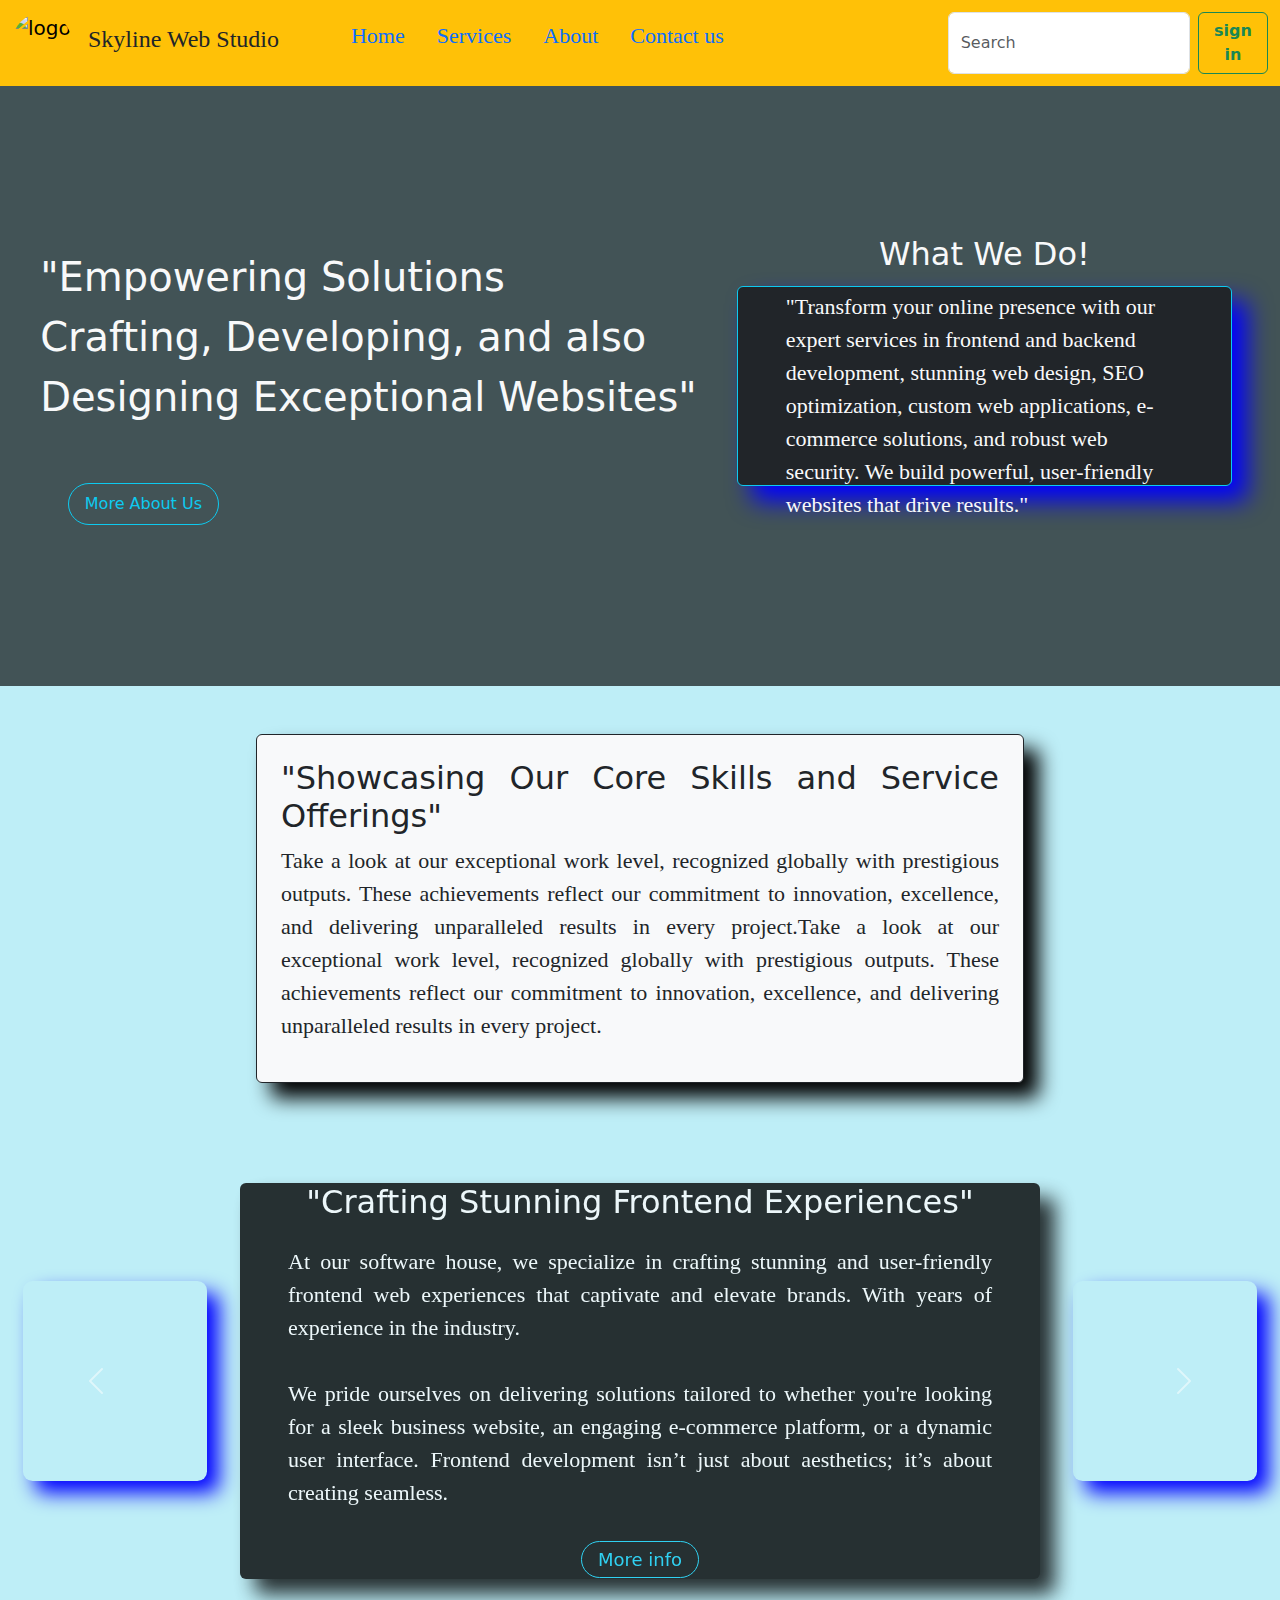
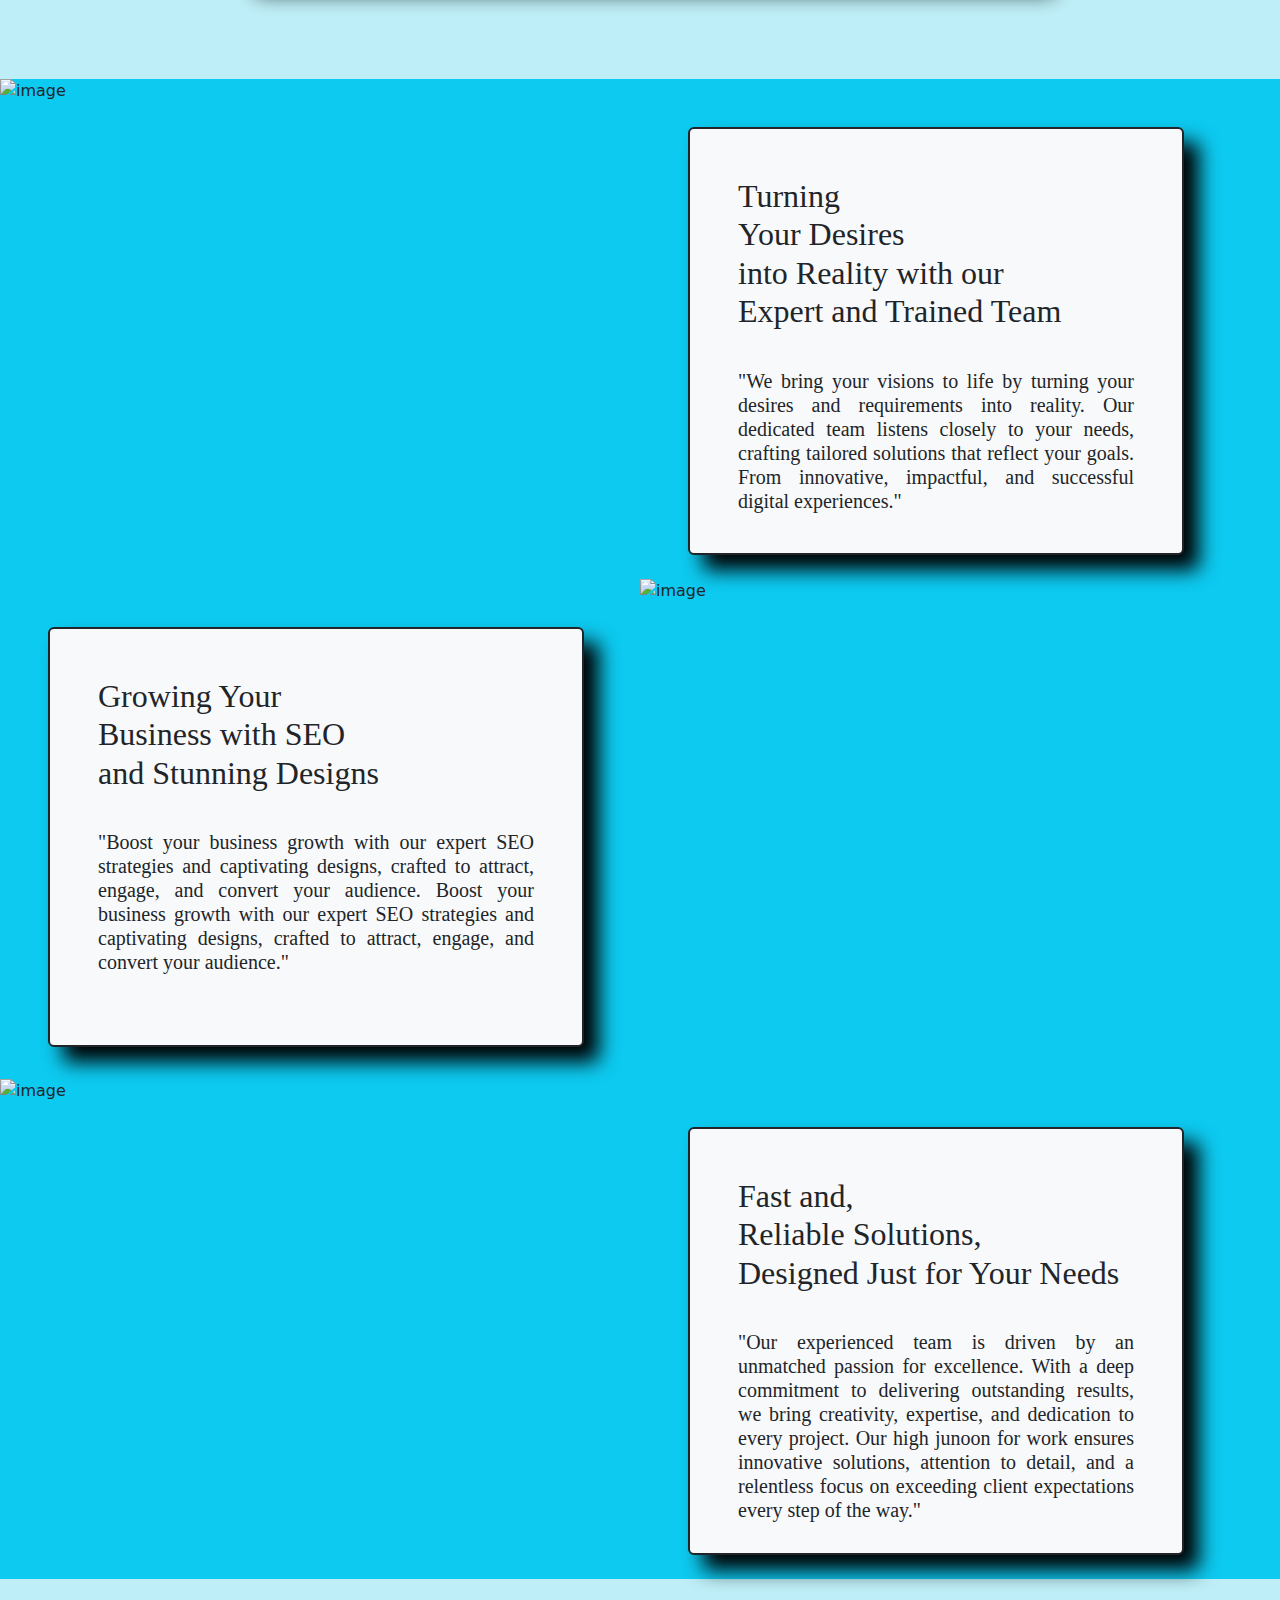
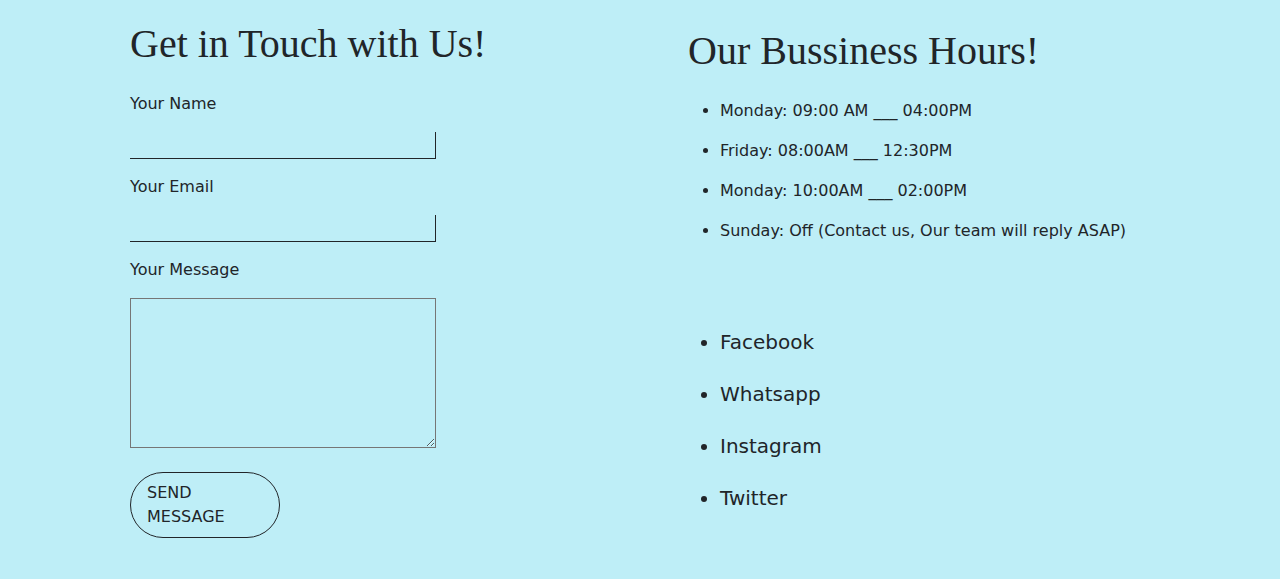
==== index.html @ 87fb45ae "homepage 2nd, third and contact section" ====
<!DOCTYPE html>
<html lang="en">
<head>
    <meta charset="UTF-8">
    <meta name="viewport" content="width=device-width, initial-scale=1.0">
    <title>Home</title>
    <script src="https://kit.fontawesome.com/bd9fd7b14d.js" crossorigin="anonymous"></script>
    <link href="https://cdn.jsdelivr.net/npm/bootstrap@5.3.3/dist/css/bootstrap.min.css" rel="stylesheet" integrity="sha384-QWTKZyjpPEjISv5WaRU9OFeRpok6YctnYmDr5pNlyT2bRjXh0JMhjY6hW+ALEwIH" crossorigin="anonymous">
    <style>
        .video-container {
            width: 100%;
            height: 600px;
            overflow: hidden;
            position: relative;
        }
        .video-container video {
            position: absolute;
            top: 50%;
            left: 50%;
            transform: translate(-50%, -50%);
            width: 100%;
            height: 100%;
            object-fit: cover;
        }
      .overlay {
        position: absolute;
        display: flex;
        flex-direction: row-reverse;
        top: 0;
        left: 0;
        width: 100%;
        height: 100%;
        background-color: rgba(0, 0, 0, 0.65);
        z-index: 1000;
  }
  .lh-8{
    line-height: 60px;
  }
  .h6 {
    font-family: 'Playfair Display', serif;
}
.fs-8{
    font-size: 40px;
}
.rounded1{
    border-radius: 60px;
}
.w-40{
    width: 40%;
}
.w-60{
    width: 60%;
}
.h-200{
    height: 200px;
}
.h-500{
    height: 500px;
}
.h-600{
    height: 600px;
}
.me-6{
    margin-right: 450px;
}
.mt-200{
    margin-top: 200px;
}
.box-shadow{
    box-shadow: 1px 1px 5px blue;
    box-shadow: 15px 15px 25px blue;
}
.hover-container:hover{
    transform: scale(1.2);
    transition: all 0.5s ease-out;
    color: rgb(56, 186, 247) !important;
}
.hover-container{
    animation: in-animation 5s ease-in-out 0s 1 normal;
}
.hover-box:hover{
    background-color: transparent !important;
    box-shadow: 15px 15px 20px blue;
}
.text-justify{
    font-size: 18px;
    text-align: justify;
}
.box-shadow1{
    box-shadow: 15px 15px 20px rgb(0, 0, 0);
}
@keyframes in-animation{
    0%{
        transform: translateY(-100px);
    }
    100%{
        transform: translateY(0px);
    }
}
.carousel-container {
  display: flex;
  justify-content: center;
  align-items: center;
  gap: 10px;
  position: relative;
}

.carousel-container img {
  transition: transform 2s ease-in-out, opacity 4s ease;
}

.small-div {
  width: 300px;
  height: 250px;
  opacity: 1;
  transform: scale(0.8);
  border-radius: 12px;
}

.large-div {
  width: 800px;
  height: 396px;
  opacity: 1;
  transform: scale(1);
  border-radius: 12px;
}
.imgs{
    background-position: center;
    background-repeat: no-repeat;
    background-size: cover;
}
.bg-overlay{
    width: 800px;
    height: 396px;
    background-color: black;
    opacity: 0.8;
}
.img1{
    background-image: url(https://th.bing.com/th/id/OIP.gwSqUsBoUqwQJ4k6udVqZgHaFE?rs=1&pid=ImgDetMain);
}
.img2{
    background-image: url(https://assets.thehansindia.com/h-upload/2021/07/31/1600x960_1092805-tech.jpg);
}
.img3{
    background-image: url(https://img.freepik.com/premium-vector/digital-transformation-concept-digitization-business-processes-modern-technology-disruption_127544-3232.jpg);
}
.img4{
    background-image: url(https://th.bing.com/th/id/OIP.RW_9fj_eehgD69MJbn4AKgHaEK?rs=1&pid=ImgDetMain);
}
.img5{
    background-image: url(https://wallpapercave.com/wp/wp9153584.png);
}
.img6{
    background-image: url(https://th.bing.com/th/id/R.b771160f9ef2c50ec2998f53005bae2e?rik=2ATxrGT01puiQw&riu=http%3a%2f%2f1.bp.blogspot.com%2f-FaeVhIRqeIc%2fVX7r6rp2ViI%2fAAAAAAAAQv4%2fE0Gc-YY3Btg%2fs1600%2fTechnology-Wallpapers-2.jpg&ehk=9ZpnTbwNG18dafyfkZyMFnAH9lUTHvCbRc57p1qAYm0%3d&risl=&pid=ImgRaw&r=0);
}

    </style>
</head>
<body>
                    <!-- Div for placement of navbar  -->
    <div id="navbar"></div>

                                    <!-- Hero Section work  -->
    <div class="container-fluid p-0">
        <div class="video-container">
            <div class="overlay">
                <div class="d-flex flex-column justify-content-center align-items-center box-shadow w-40 h-200 mt-200 bg-dark gap-2 rounded me-5 px-5 border border-1 border-info">
                    <h2 class="text-light">What We Do!</h2>
                    <p class="text-light">
                        "Transform your online presence with our expert services in frontend and backend development, stunning web design, SEO optimization, custom web applications, e-commerce solutions, and robust web security. We build powerful, user-friendly websites that drive results."</p>
                </div>
                <div class="d-flex justify-content-center align-items-center h-100 w-60 flex-column">
                    <h2 class="in-animation hover-container text-light lh-8 fs-8">"Empowering Solutions<br>Crafting, Developing, and also<br> Designing Exceptional Websites"</h2>
                    <a href="/services.html" class="hover-container text-decoration-none text-info border border-1 border-info py-2 px-3 rounded1 mt-5 me-6">More About Us</a>
                </div>
            </div>
            <video autoplay loop muted playsinline>
                <source src="https://videos.pexels.com/video-files/3129671/3129671-uhd_2560_1440_30fps.mp4" 
                type="video/mp4">
            </video>
        </div>
    </div>
  
                                                
                                                <!-- First Section Work starts from here  -->
<div class="d-flex flex-column justify-content-center align-items-center mt-5">
    <div class="w-60 h-100 border border-1 border-dark bg-light p-4 text-justify box-shadow1 rounded hover-box">
        <h2>"Showcasing Our Core Skills and Service Offerings"</h2>
        <p>Take a look at our exceptional work level, recognized globally with prestigious outputs. These achievements reflect our commitment to innovation, excellence, and delivering unparalleled results in every project.Take a look at our exceptional work level, recognized globally with prestigious outputs. These achievements reflect our commitment to innovation, excellence, and delivering unparalleled results in every project.</p>
    </div>
</div>

  <section class="my-5">
    <div id="customCarousel" class="carousel slide" data-bs-ride="carousel">
      <div class="carousel-inner">
        <div class="carousel-item active">
          <div class="carousel-container h-500">
            <div class="small-div imgs img1 box-shadow"></div>
            <div class="large-div imgs img2">
                <div class="bg-overlay d-flex flex-column justify-content-center align-items-center gap-3 text-justify p-5 rounded box-shadow1">
                    <h2 class="text-light">"Crafting Stunning Frontend Experiences"</h2>
                    <p class="text-light">At our software house, we specialize in crafting stunning and user-friendly frontend web experiences that captivate and elevate brands. With years of experience in the industry.<br><br>

                    We pride ourselves on delivering solutions tailored to whether you're looking for a sleek business website, an engaging e-commerce platform, or a dynamic user interface.
                    
                    Frontend development isn’t just about aesthetics; it’s about creating seamless.</p>
                    <a href="/contact.html" class="text-decoration-none text-info border border-1 border-info py-1 px-3 rounded1">More info</a>
                </div>
            </div>
            <div class="small-div imgs img3 box-shadow"></div>            
          </div>
        </div>

        <div class="carousel-item">
          <div class="carousel-container h-500">
            <div class="small-div imgs img2 box-shadow"></div>
            <div class="large-div imgs img3">
                <div class="bg-overlay d-flex flex-column justify-content-center align-items-center gap-3 text-justify p-5 rounded box-shadow1">
                    <h2 class="text-light">"Building Reliable Backend Solutions"</h2>
                    <p class="text-light">Our software house excels in building reliable and efficient backend solutions that power your digital platforms seamlessly. With expertise in server-side technologies, databases, and API integrations, we ensure your applications run smoothly and securely.<br><br> Our team focuses on creating robust, scalable systems tailored to meet your unique requirements.  

                        We believe a strong backend is the foundation of any successful digital solution, enabling flawless functionality and a superior user experience.</p>
                    <a href="/contact.html" class="text-decoration-none text-info border border-1 border-info py-1 px-3 rounded1">More info</a>
                </div>
            </div>
            <div class="small-div imgs img4 box-shadow"></div>            
          </div>
        </div>
        <div class="carousel-item">
          <div class="carousel-container h-500">
            <div class="small-div imgs img3 box-shadow"></div>
            <div class="large-div imgs img4">
                <div class="bg-overlay d-flex flex-column justify-content-center align-items-center gap-3 text-justify p-5 rounded box-shadow1">
                    <h2 class="text-light">"Creating Exceptional Web Designs"</h2>
                    <p class="text-light">Our team specializes in creating exceptional web designs that leave a lasting impression. We focus on blending aesthetics with functionality, ensuring every design is visually stunning and user-friendly.<br><br>From sleek layouts to responsive interfaces, our designs are tailored to meet your brand’s identity and goals. Let us transform your ideas into captivating digital experiences that engage your audience and elevate your online presence.</p>
                    <a href="/contact.html" class="text-decoration-none text-info border border-1 border-info py-1 px-3 rounded1">More info</a>
                </div>
            </div>
            <div class="small-div imgs img5 box-shadow"></div>            
          </div>
        </div>
        <div class="carousel-item">
          <div class="carousel-container h-500">
            <div class="small-div imgs img4 box-shadow"></div>
            <div class="large-div imgs img5">
                <div class="bg-overlay d-flex flex-column justify-content-center align-items-center gap-3 text-justify p-5 rounded box-shadow1">
                    <h2 class="text-light">"Empowering Your Online Storefront"</h2>
                    <p class="text-light">We specialize in crafting e-commerce solutions that drive sales and enhance customer experience. From intuitive navigation to secure payment integrations, our designs ensure your online store is both functional and visually appealing.<br><br>Our team focuses on creating responsive, scalable platforms tailored to your business needs. Whether you’re starting fresh or revamping an existing store, we’re here to help you achieve success in the competitive world of e-commerce.

                    </p>
                    <a href="/contact.html" class="text-decoration-none text-info border border-1 border-info py-1 px-3 rounded1">More info</a>
                </div>
            </div>
            <div class="small-div imgs img6 box-shadow"></div>            
          </div>
        </div>
        <div class="carousel-item">
          <div class="carousel-container h-500">
            <div class="small-div imgs img5 box-shadow"></div>
            <div class="large-div imgs img6">
                <div class="bg-overlay d-flex flex-column justify-content-center align-items-center gap-3 text-justify p-5 rounded box-shadow1">
                    <h2 class="text-light">"Building Dynamic Web Applications"</h2>
                    <p class="text-light">We excel in developing dynamic web applications that combine performance, scalability, and user-centric design. Our expert team leverages cutting-edge technologies to create custom solutions tailored to your business needs. Whether it's an interactive platform.<br><br> A management tool, or a feature-rich application, we ensure seamless functionality and a superior user experience. Partner with us to transform your ideas into powerful web applications that drive efficiency and deliver outstanding results.</p>
                    <a href="/contact.html" class="text-decoration-none text-info border border-1 border-info py-1 px-3 rounded1">More info</a>
                </div>
            </div>
            <div class="small-div imgs img1 box-shadow"></div>            
          </div>
        </div>

      </div>
      <button class="carousel-control-prev" type="button" data-bs-target="#customCarousel" data-bs-slide="prev">
        <span class="carousel-control-prev-icon" aria-hidden="true"></span>
        <span class="visually-hidden">Previous</span>
      </button>
      <button class="carousel-control-next" type="button" data-bs-target="#customCarousel" data-bs-slide="next">
        <span class="carousel-control-next-icon" aria-hidden="true"></span>
        <span class="visually-hidden">Next</span>
      </button>
    </div>
    
  </section>



                                                <!-- Second Section Work starts from here  -->


    <div class="d-flex w-100 flex-wrap h-500 bg-info">
        <div class="d-flex w-50 overflow-hidden h-100">
            <img src="https://www.wipro.com/content/dam/nexus/en/ai/ai-tile-image-wega.jpg" alt="image" style="height: 100%; width: 100%;">
        </div>
        <div class="d-flex px-5 pt-5 pb-3 ps-5 lh-8 h6 w-50 h-100">
            <h2 class="border border-2 border-dark p-5 me-5 bg-light rounded box-shadow1 hover-box">Turning<br>Your Desires<br>into Reality with our<br>Expert and Trained Team<BR><BR><p class="fs-5 text-justify">"We bring your visions to life by turning your desires and requirements into reality. Our dedicated team listens closely to your needs, crafting tailored solutions that reflect your goals. From innovative, impactful, and successful digital experiences."</p></h2>
        </div>
    </div>
    <div class="d-flex w-100 flex-column flex-wrap h-500 bg-info">
        <div class="d-flex px-5 pt-5 pb-3 ps-5 lh-8 h6 w-50 h-100">
            <h2 class="border border-2 border-dark p-5 me-2 bg-light rounded box-shadow1 hover-box">Growing Your<br> Business with SEO<br>and Stunning Designs<br><br>
            <p class="fs-5 text-justify">"Boost your business growth with our expert SEO strategies and captivating designs, crafted to attract, engage, and convert your audience. Boost your business growth with our expert SEO strategies and captivating designs, crafted to attract, engage, and convert your audience."</p></h2>
        </div>
        <div class="d-flex w-50 overflow-hidden h-100">
            <img src="https://www.wipro.com/content/dam/nexus/en/ai/ai-lady-new-image.jpg" alt="image" style="height: 100%; width: 100%;">
        </div>
    </div>
    <div class="d-flex w-100 flex-wrap h-500 bg-info">
        <div class="d-flex w-50 h-100">
            <img src="https://www.wipro.com/content/dam/nexus/en/ai/images/inspeactai-tile-3.jpg" alt="image" style="height: 100%; width: 100%;">
        </div>
        <div class="d-flex px-5 pt-5 pb-3 ps-5 lh-8 h6 w-50 h-100">
            <h2 class="border border-2 border-dark p-5 me-5 bg-light rounded box-shadow1 hover-box">Fast and,<br>Reliable Solutions,<br>Designed Just for Your Needs<br><br><p class="fs-5 text-justify">"Our experienced team is driven by an unmatched passion for excellence. With a deep commitment to delivering outstanding results, we bring creativity, expertise, and dedication to every project. Our high junoon for work ensures innovative solutions, attention to detail, and a relentless focus on exceeding client expectations every step of the way."</p></h2>
        </div>
    </div>
      

    
                                                <!-- Last section to add contact shortcut  -->

<div class="container h-600 d-flex justify-content-center align-items-center">
    <div class="d-flex w-50 h-100">
        <form action="submit" class="w-100 h-100 d-flex flex-column justify-content-center ps-5 gap-3">
            <h2 class="h6 fs-1">Get in Touch with Us!</h2>
            <label for="text">Your Name</label>
            <input type="text" class="border-bottom border-end border-0 border-dark bg-transparent w-60">
            <label for="email">Your Email</label>
            <input type="email" class="border-bottom border-end border-0 border-dark bg-transparent w-60">
            <label for="message">Your Message</label>
            <textarea rows="6" cols="20" class="bg-transparent w-60"></textarea>
            <a href="skylinewebstudio@gmail.com" class="text-decoration-none text-dark border border-1 border-dark mt-2 py-2 px-3 rounded1" style="width: 150px;">SEND MESSAGE</a>
        </form>
    </div>
    <div class="w-50 h-100 ps-5 pt-5">
        <form action="info" class="">
            <h2 class="h6 fs-1">Our Bussiness Hours!</h2>
            <ul>
                <li class="py-3">Monday: 09:00 AM ___ 04:00PM</li>
                <li class="pb-3">Friday: 08:00AM ___ 12:30PM</li>
                <li class="pb-3">Monday: 10:00AM ___ 02:00PM</li>
                <li>Sunday: Off (Contact us, Our team will reply ASAP)</li>
            </ul>
        </form>
        <ul class="pt-5">
            <li class="py-3 fs-5"><i class="fa-brands fa-facebook text-primary fs-4"></i> Facebook</li>
            <li class="pb-3 fs-5"><i class="fa-brands fa-square-whatsapp text-success fs-4"></i> Whatsapp</li>
            <li class="pb-3 fs-5"><i class="fa-brands fa-square-instagram text-danger fs-4"></i> Instagram</li>
            <li class="fs-5"><i class="fa-brands fa-twitter text-primary fs-4"></i> Twitter</li>
        </ul>
    </div>
</div>

                                    <!-- Attaching Navbar to all pages via Script  -->
    <script>
        fetch('navbar.html')
          .then(response => response.text())
          .then(data => document.getElementById('navbar').innerHTML = data)
          .catch(error => console.error('Error loading navbar:', error));
      </script>



                        <!-- Attaching Bootstrap via Script to load Bootstrap stylesto all pages  -->
<script src="https://cdn.jsdelivr.net/npm/bootstrap@5.3.3/dist/js/bootstrap.bundle.min.js" integrity="sha384-YvpcrYf0tY3lHB60NNkmXc5s9fDVZLESaAA55NDzOxhy9GkcIdslK1eN7N6jIeHz" crossorigin="anonymous"></script>



                                    <!-- Attaching footer to all pages vis Sript  -->
<div id="footer"></div>
<script>
    fetch('footer.html')
        .then(response => response.text())
        .then(data => document.getElementById('footer').innerHTML = data)
        .catch(error => console.error('Error loading footer:', error));
</script>
</body>
</html>
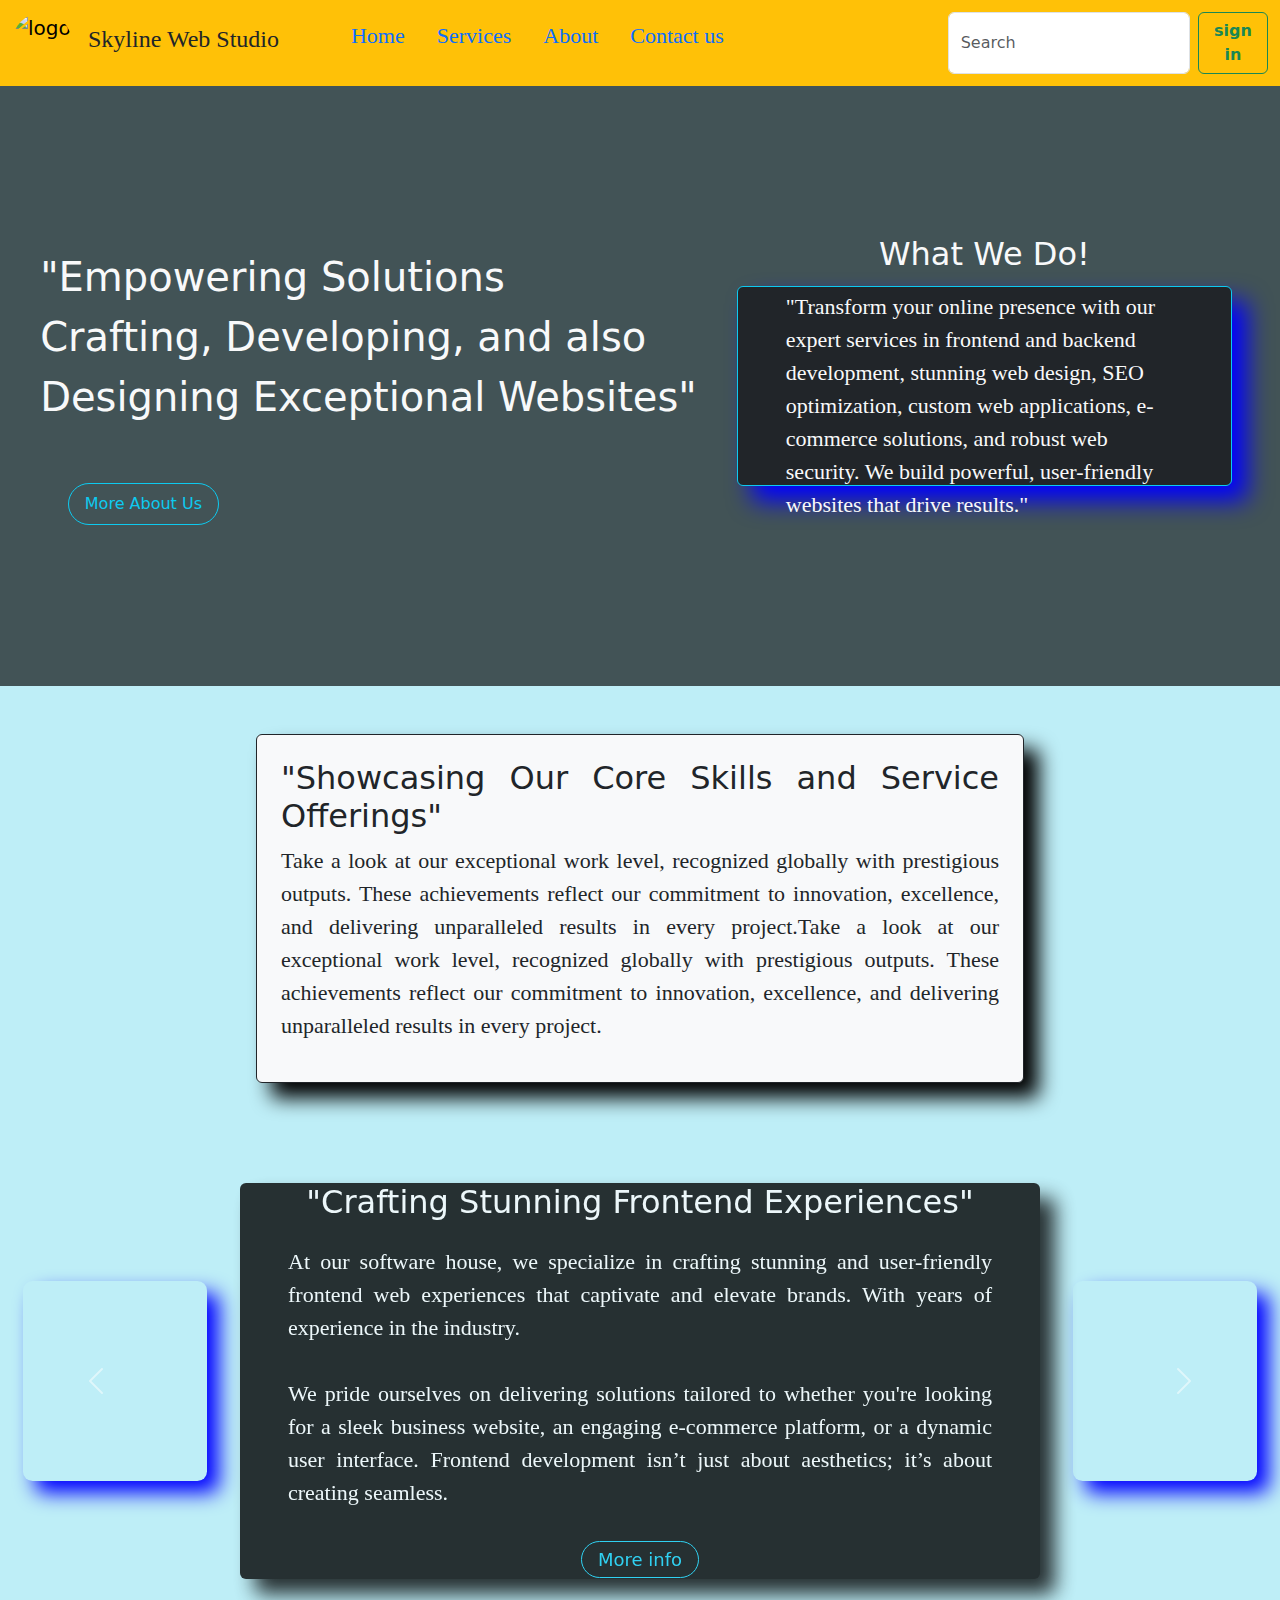
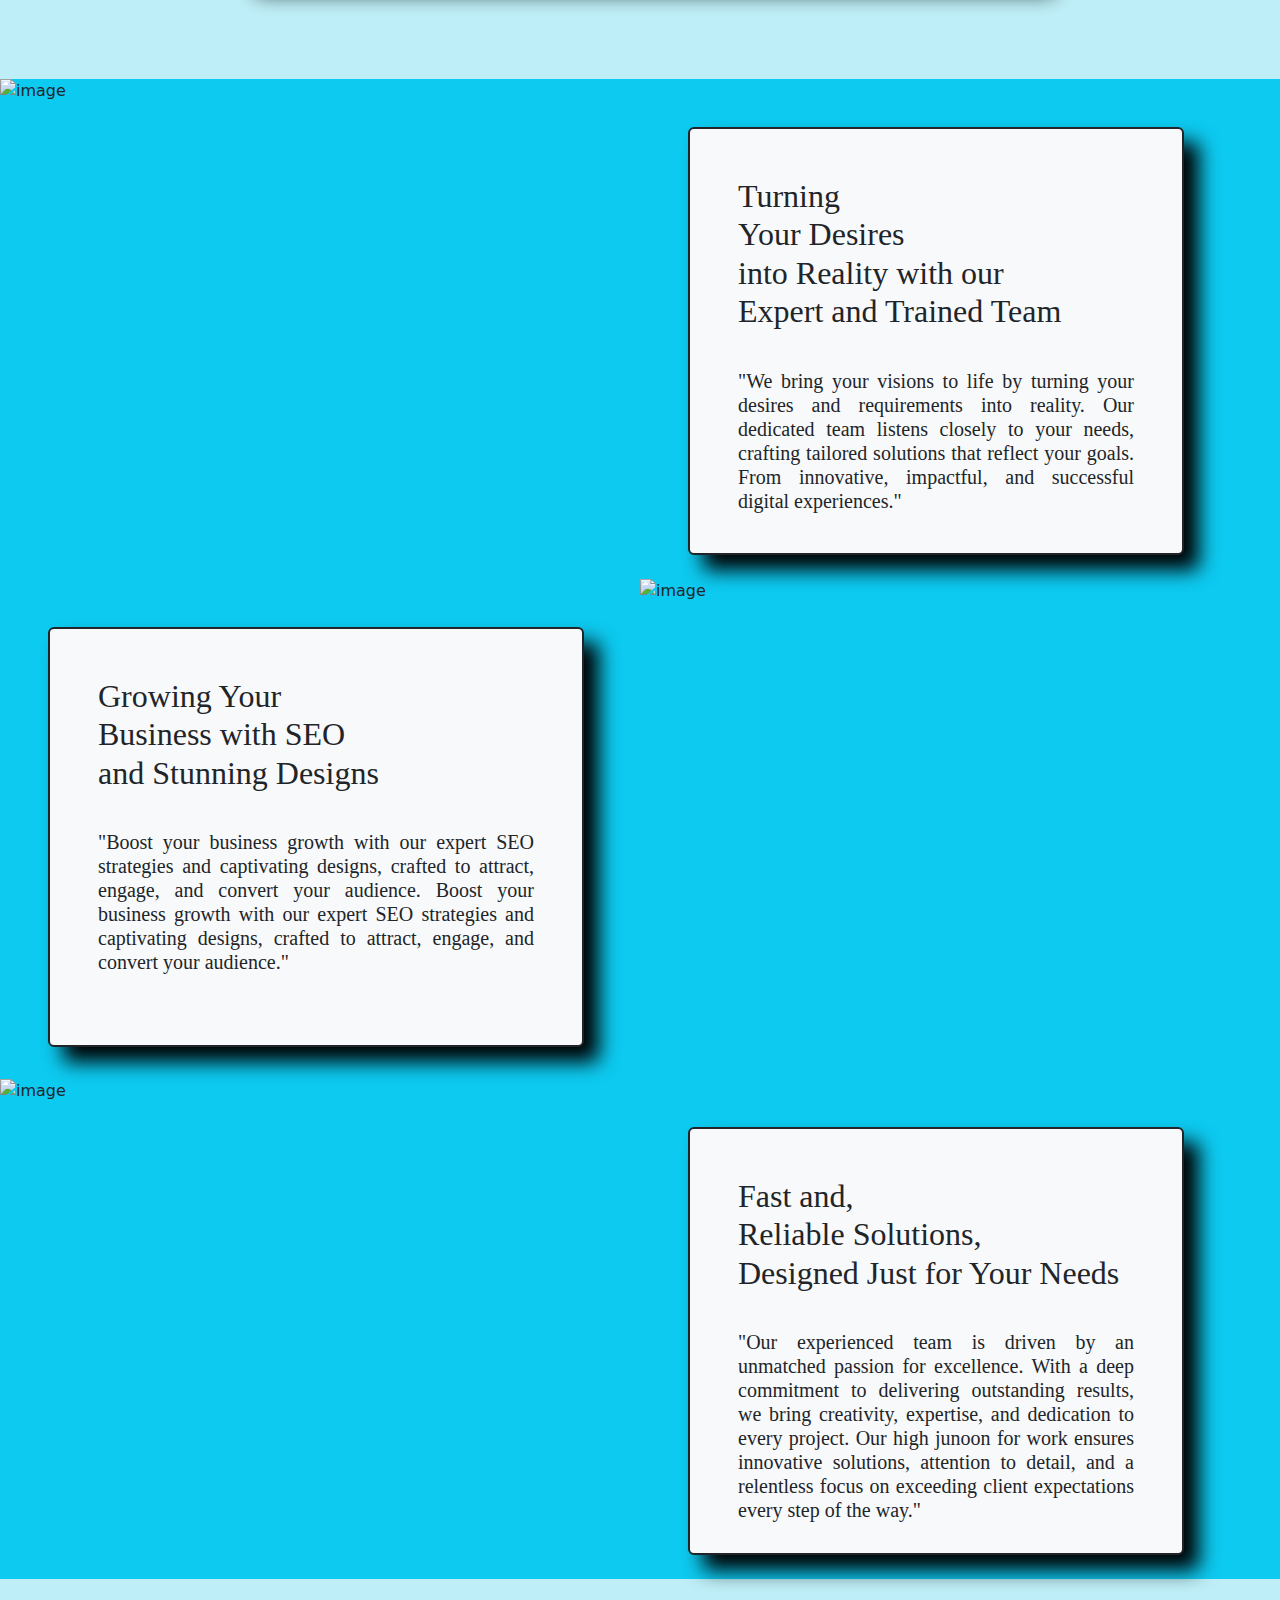
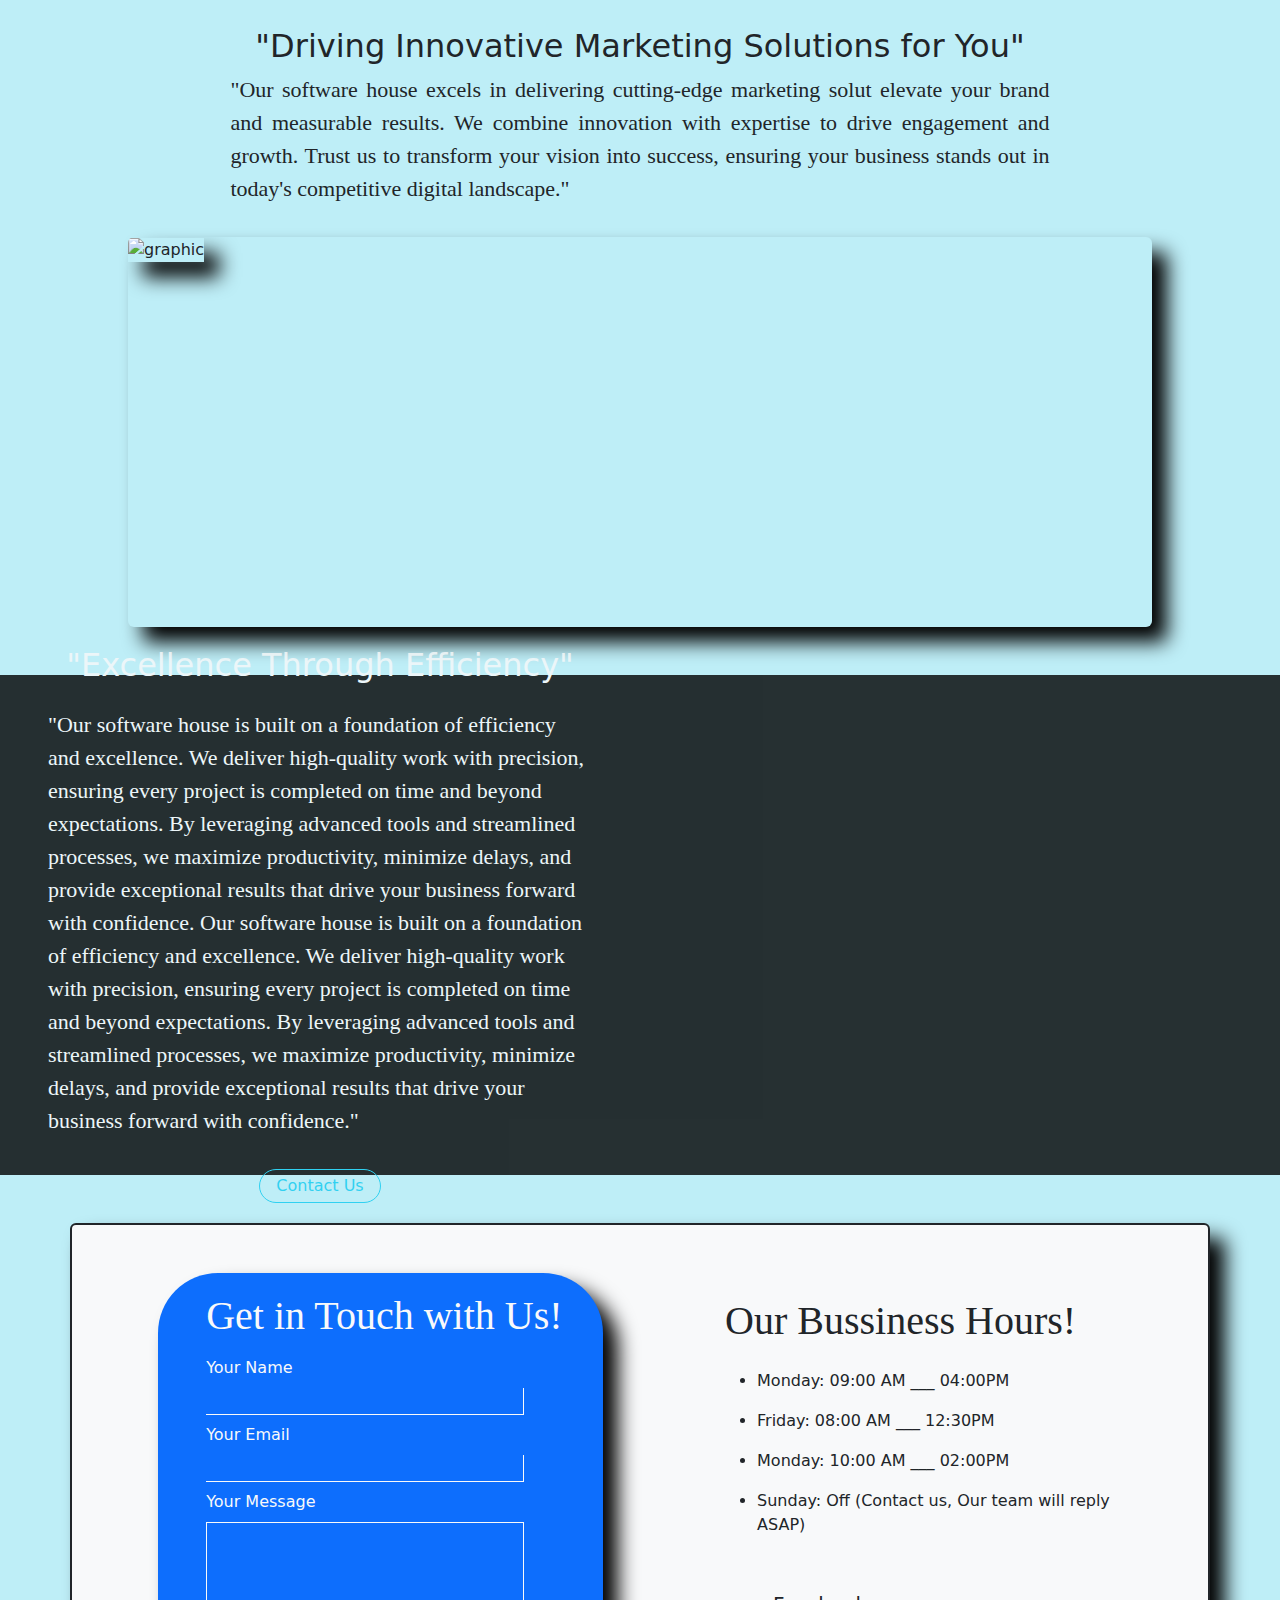
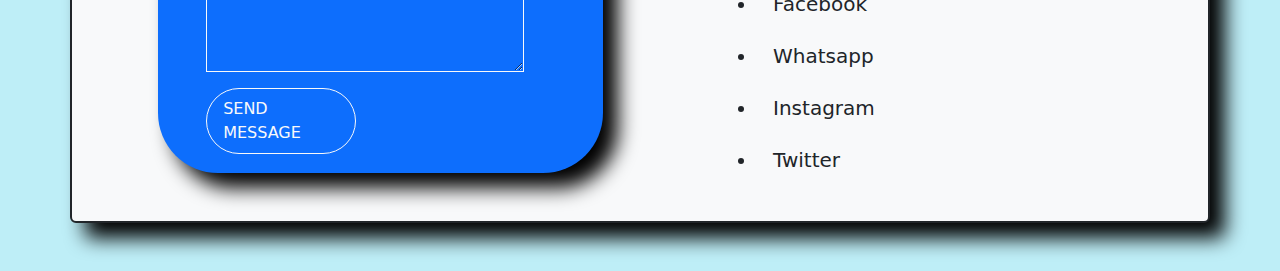
==== commit 44bf5b4a: "Homepage 3rd, 4th and 5th section work" ====
--- a/index.html
+++ b/index.html
@@ -51,6 +51,9 @@
 .w-60{
     width: 60%;
 }
+.w-80{
+    width: 80%;
+}
 .h-200{
     height: 200px;
 }
@@ -135,6 +138,12 @@
     background-color: black;
     opacity: 0.8;
 }
+.bg-overlay2{
+    width: 100%;
+    height: 500px;
+    background-color: black;
+    opacity: 0.8;
+}
 .img1{
     background-image: url(https://th.bing.com/th/id/OIP.gwSqUsBoUqwQJ4k6udVqZgHaFE?rs=1&pid=ImgDetMain);
 }
@@ -152,6 +161,9 @@
 }
 .img6{
     background-image: url(https://th.bing.com/th/id/R.b771160f9ef2c50ec2998f53005bae2e?rik=2ATxrGT01puiQw&riu=http%3a%2f%2f1.bp.blogspot.com%2f-FaeVhIRqeIc%2fVX7r6rp2ViI%2fAAAAAAAAQv4%2fE0Gc-YY3Btg%2fs1600%2fTechnology-Wallpapers-2.jpg&ehk=9ZpnTbwNG18dafyfkZyMFnAH9lUTHvCbRc57p1qAYm0%3d&risl=&pid=ImgRaw&r=0);
+}
+.bg-img{
+    background-image: url(https://shopsphere.co/wp-content/uploads/2024/07/web-1.png);
 }
 
     </style>
@@ -313,37 +325,64 @@
     </div>
       
 
+                                                        <!-- Image section  -->
+
+<div class=" d-flex flex-column justify-content-center align-items-center h-600 w-100 my-5 gap-3">
+    <div class="d-flex justify-content-center align-items-center flex-column w-80 text-justify">
+        <h2 class="w-80 text-center">"Driving Innovative Marketing Solutions for You"</h2>
+        <p class="w-80">"Our software house excels in delivering cutting-edge marketing solut elevate your brand and measurable results. We combine innovation with expertise to drive engagement and growth. Trust us to transform your vision into success, ensuring your business stands out in today's competitive digital landscape."</p>
+    </div>
+    <div class="h-500 w-80 overflow-hidden rounded bg-transparent box-shadow1 hover-box">
+        <img src="https://shopsphere.co/wp-content/uploads/2024/07/1-1.png" alt="graphic" style="height: 500px; width: 100%;" class="box-shadow1">
+    </div>
+</div>
+
     
+
+                                                <!-- Fixed background image section  -->
+
+<div class="h-500 w-100 imgs bg-img">
+    <div class="bg-overlay2">
+        <div class="d-flex flex-column justify-content-center align-items-center p-5 w-50 h-100 lh-5 gap-3">
+            <h2 class="text-light">"Excellence Through Efficiency"</h2>
+            <p class="text-light text-align">"Our software house is built on a foundation of efficiency and excellence. We deliver high-quality work with precision, ensuring every project is completed on time and beyond expectations. By leveraging advanced tools and streamlined processes, we maximize productivity, minimize delays, and provide exceptional results that drive your business forward with confidence. Our software house is built on a foundation of efficiency and excellence. We deliver high-quality work with precision, ensuring every project is completed on time and beyond expectations. By leveraging advanced tools and streamlined processes, we maximize productivity, minimize delays, and provide exceptional results that drive your business forward with confidence."</p>
+            <a href="/contact.html" class="text-decoration-none text-info border border-1 border-info py-1 px-3 rounded1">Contact Us</a>
+        </div>
+    </div>
+    
+</div>
+
+
                                                 <!-- Last section to add contact shortcut  -->
 
-<div class="container h-600 d-flex justify-content-center align-items-center">
-    <div class="d-flex w-50 h-100">
-        <form action="submit" class="w-100 h-100 d-flex flex-column justify-content-center ps-5 gap-3">
+<div class="container h-600 d-flex justify-content-evenly align-items-center bg-light hover-box box-shadow1 rounded border border-2 border-dark my-5">
+    <div class="d-flex w-40 h-500 bg-primary text-light rounded1 box-shadow1">
+        <form action="submit" class="w-100 h-100 d-flex flex-column justify-content-center ps-5 gap-2">
             <h2 class="h6 fs-1">Get in Touch with Us!</h2>
             <label for="text">Your Name</label>
-            <input type="text" class="border-bottom border-end border-0 border-dark bg-transparent w-60">
+            <input type="text" class="border-bottom border-end border-0 border-light bg-transparent w-80">
             <label for="email">Your Email</label>
-            <input type="email" class="border-bottom border-end border-0 border-dark bg-transparent w-60">
+            <input type="email" class="border-bottom border-end border-0 border-light bg-transparent w-80">
             <label for="message">Your Message</label>
-            <textarea rows="6" cols="20" class="bg-transparent w-60"></textarea>
-            <a href="skylinewebstudio@gmail.com" class="text-decoration-none text-dark border border-1 border-dark mt-2 py-2 px-3 rounded1" style="width: 150px;">SEND MESSAGE</a>
+            <textarea rows="6" cols="20" class="bg-transparent w-80 border border-1 border-light"></textarea>
+            <a href="skylinewebstudio@gmail.com" class="text-decoration-none text-light border border-1 border-light mt-2 py-2 px-3 rounded1" style="width: 150px;">SEND MESSAGE</a>
         </form>
     </div>
-    <div class="w-50 h-100 ps-5 pt-5">
+    <div class="w-40 h-500 ps-5 pt-4">
         <form action="info" class="">
             <h2 class="h6 fs-1">Our Bussiness Hours!</h2>
             <ul>
                 <li class="py-3">Monday: 09:00 AM ___ 04:00PM</li>
-                <li class="pb-3">Friday: 08:00AM ___ 12:30PM</li>
-                <li class="pb-3">Monday: 10:00AM ___ 02:00PM</li>
+                <li class="pb-3">Friday: 08:00 AM ___ 12:30PM</li>
+                <li class="pb-3">Monday: 10:00 AM ___ 02:00PM</li>
                 <li>Sunday: Off (Contact us, Our team will reply ASAP)</li>
             </ul>
         </form>
-        <ul class="pt-5">
-            <li class="py-3 fs-5"><i class="fa-brands fa-facebook text-primary fs-4"></i> Facebook</li>
-            <li class="pb-3 fs-5"><i class="fa-brands fa-square-whatsapp text-success fs-4"></i> Whatsapp</li>
-            <li class="pb-3 fs-5"><i class="fa-brands fa-square-instagram text-danger fs-4"></i> Instagram</li>
-            <li class="fs-5"><i class="fa-brands fa-twitter text-primary fs-4"></i> Twitter</li>
+        <ul class="pt-3">
+            <li class="py-3 fs-5"><i class="fa-brands fa-facebook text-primary fs-4 pe-3"></i> Facebook</li>
+            <li class="pb-3 fs-5"><i class="fa-brands fa-square-whatsapp text-success fs-4 pe-3"></i> Whatsapp</li>
+            <li class="pb-3 fs-5"><i class="fa-brands fa-square-instagram text-danger fs-4 pe-3"></i> Instagram</li>
+            <li class="fs-5"><i class="fa-brands fa-twitter text-primary fs-4 pe-3"></i> Twitter</li>
         </ul>
     </div>
 </div>
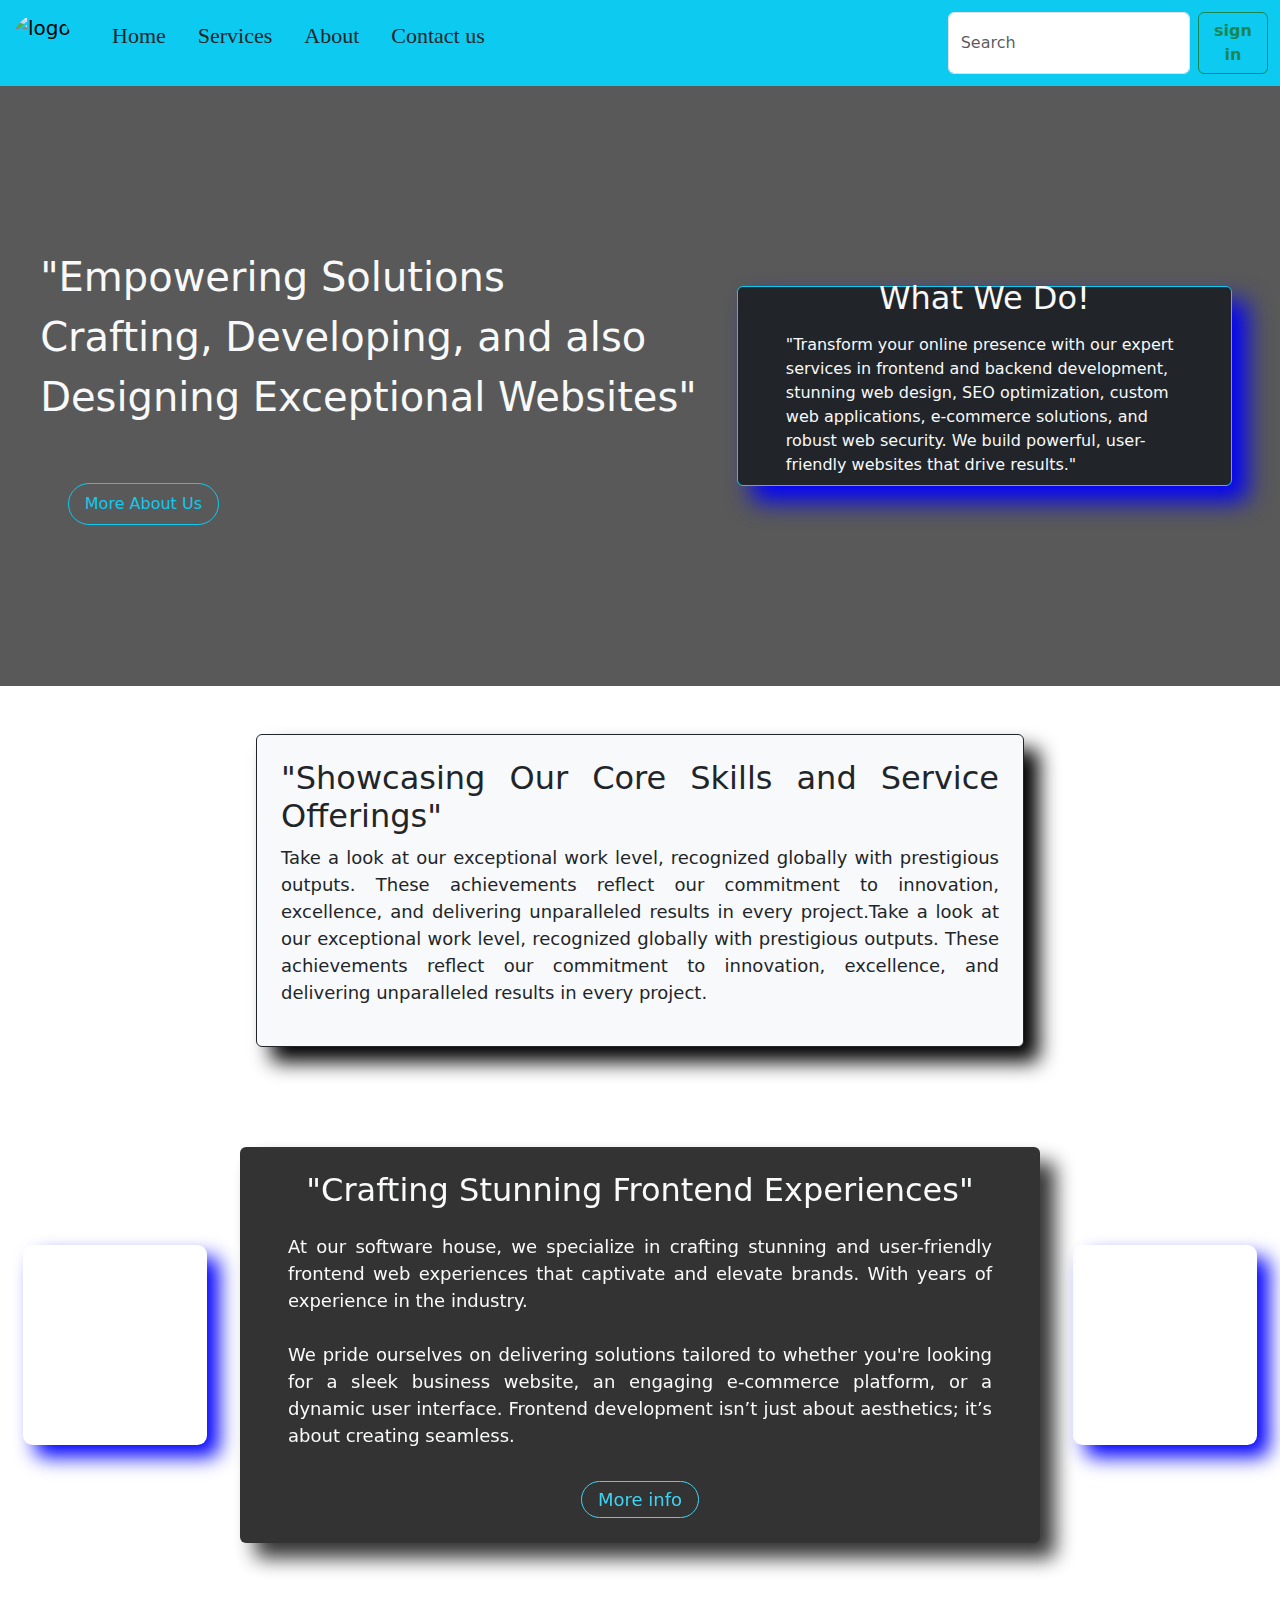
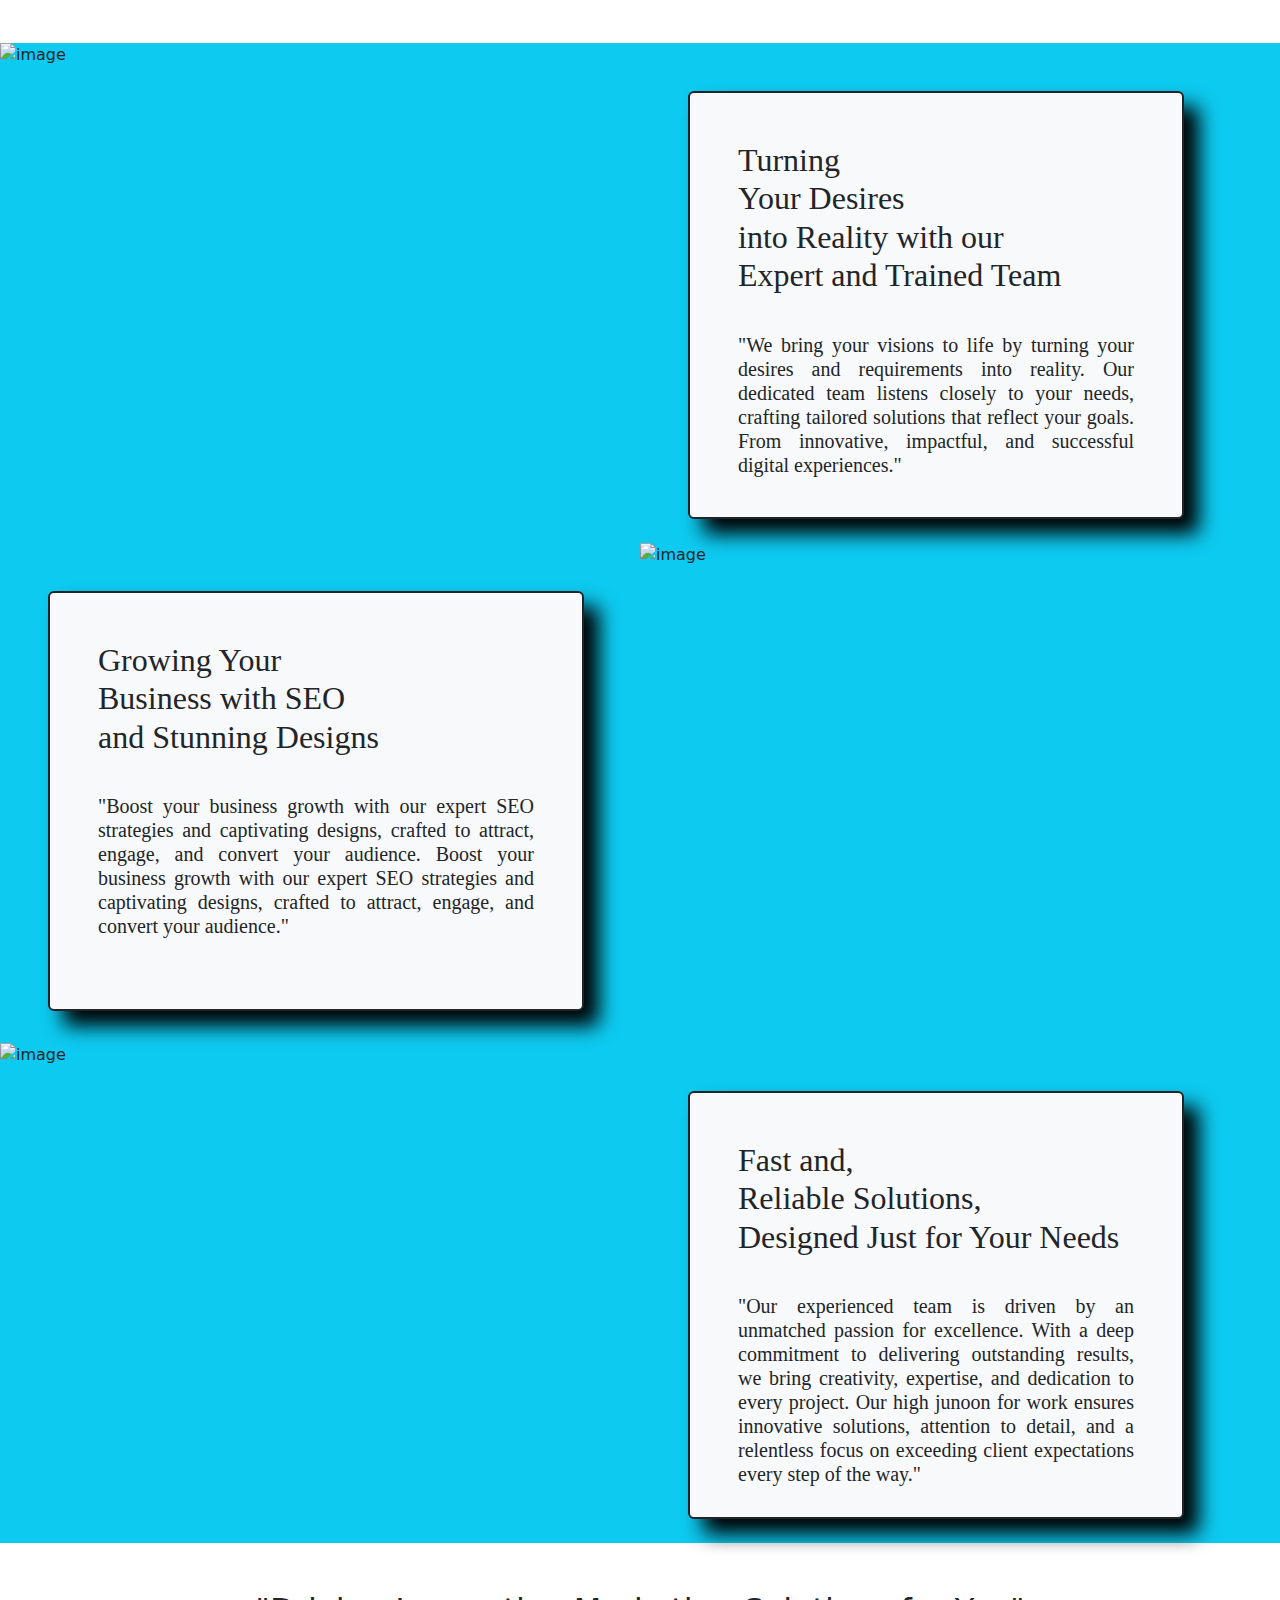
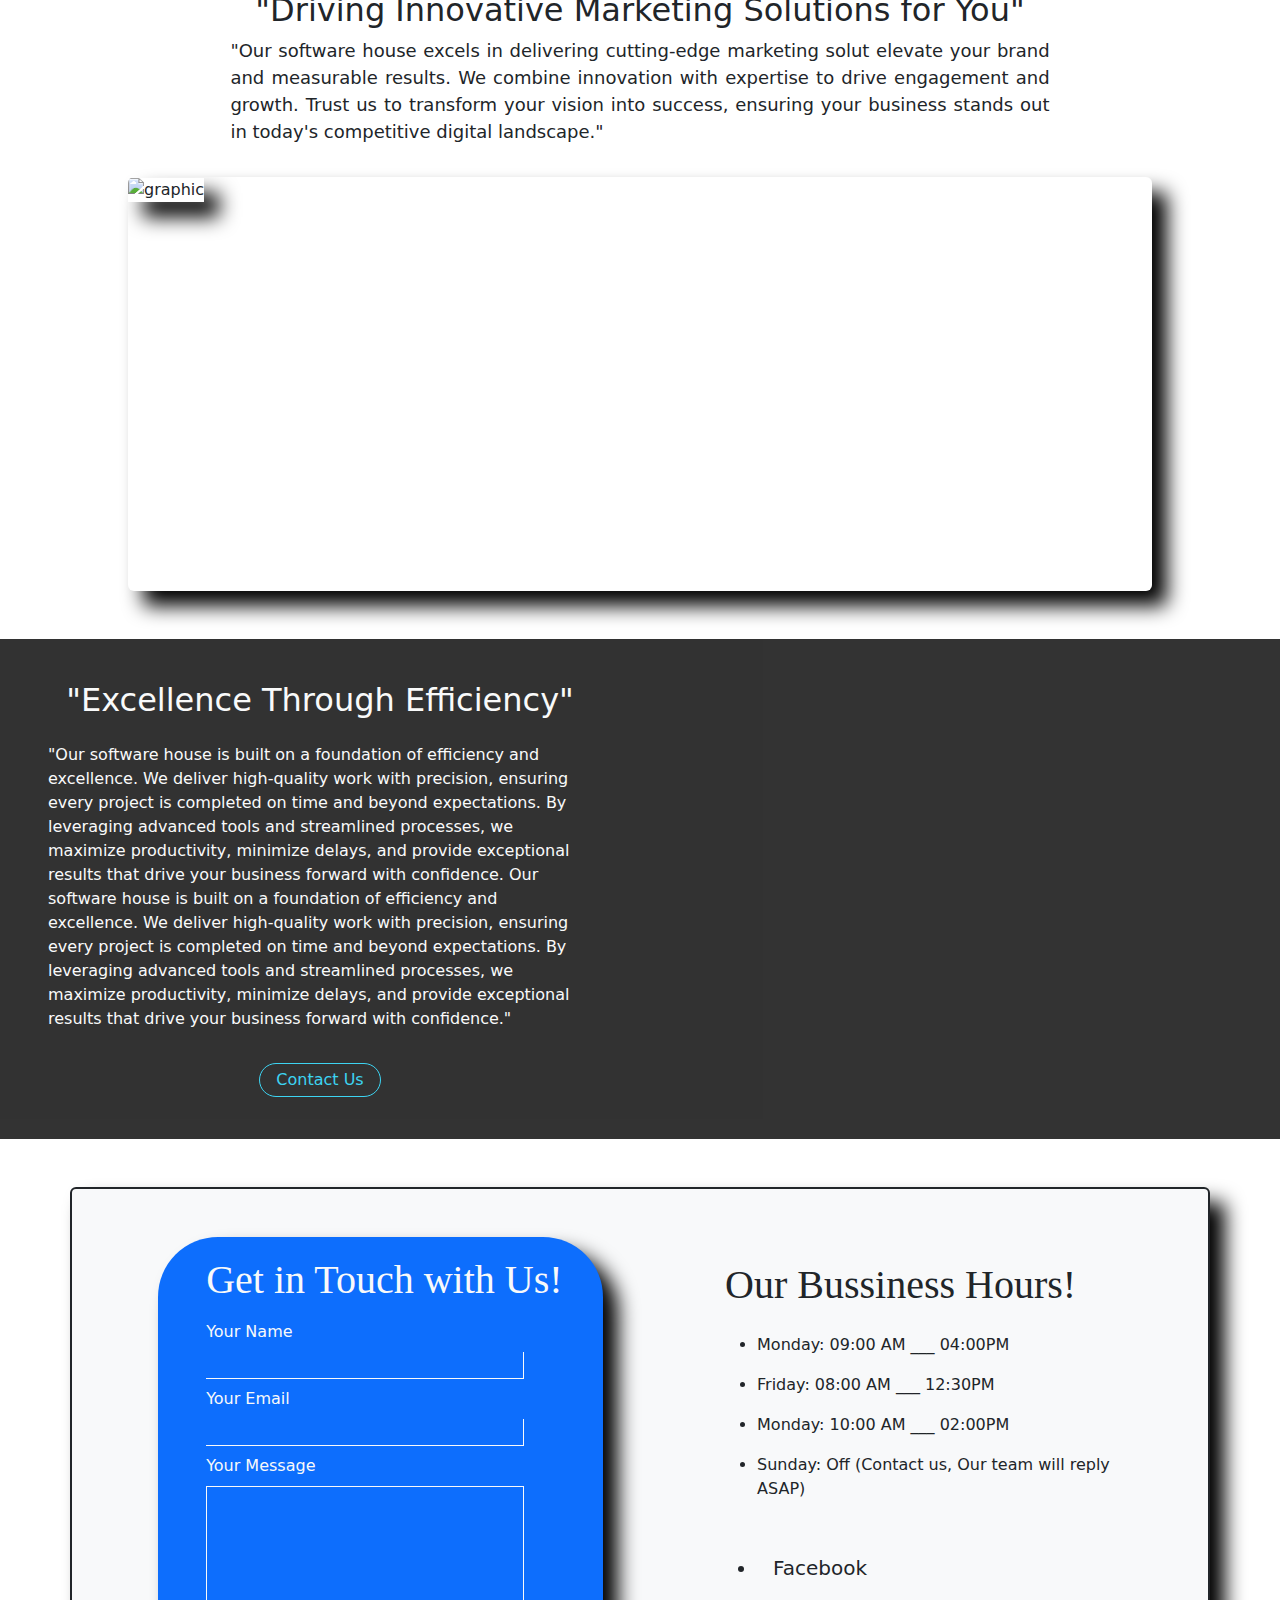
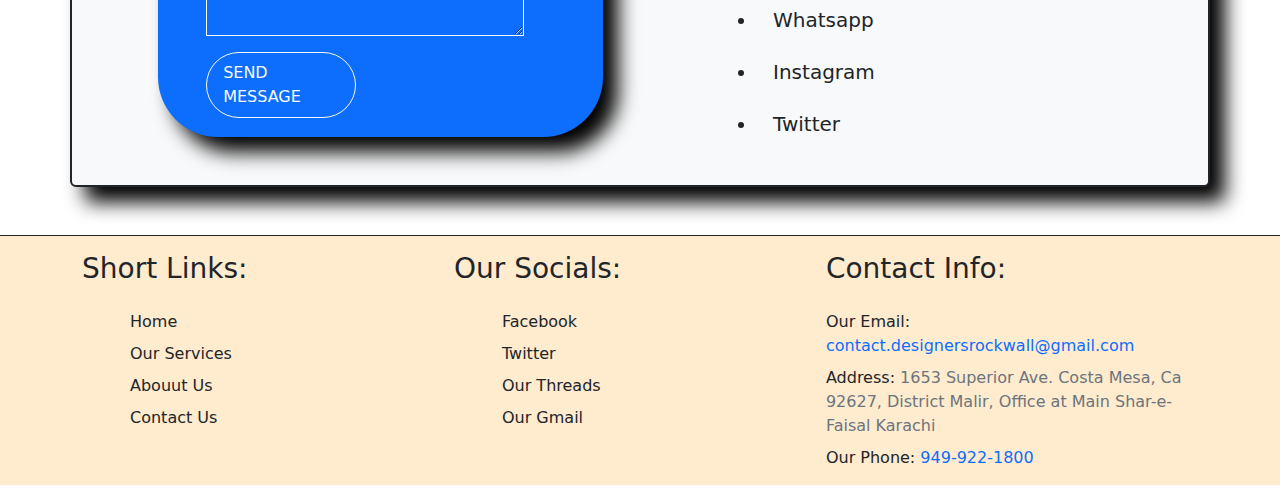
==== commit 500c7b52: "adding footer" ====
--- a/index.html
+++ b/index.html
@@ -166,6 +166,7 @@
     background-image: url(https://shopsphere.co/wp-content/uploads/2024/07/web-1.png);
 }
 
+
     </style>
 </head>
 <body>
@@ -387,6 +388,12 @@
     </div>
 </div>
 
+<div id="footer">
+    <iframe src="footer.html" style="width: 100%; height: 260px;"></iframe>
+</div>
+
+
+
                                     <!-- Attaching Navbar to all pages via Script  -->
     <script>
         fetch('navbar.html')
@@ -400,15 +407,5 @@
                         <!-- Attaching Bootstrap via Script to load Bootstrap stylesto all pages  -->
 <script src="https://cdn.jsdelivr.net/npm/bootstrap@5.3.3/dist/js/bootstrap.bundle.min.js" integrity="sha384-YvpcrYf0tY3lHB60NNkmXc5s9fDVZLESaAA55NDzOxhy9GkcIdslK1eN7N6jIeHz" crossorigin="anonymous"></script>
 
-
-
-                                    <!-- Attaching footer to all pages vis Sript  -->
-<div id="footer"></div>
-<script>
-    fetch('footer.html')
-        .then(response => response.text())
-        .then(data => document.getElementById('footer').innerHTML = data)
-        .catch(error => console.error('Error loading footer:', error));
-</script>
 </body>
 </html>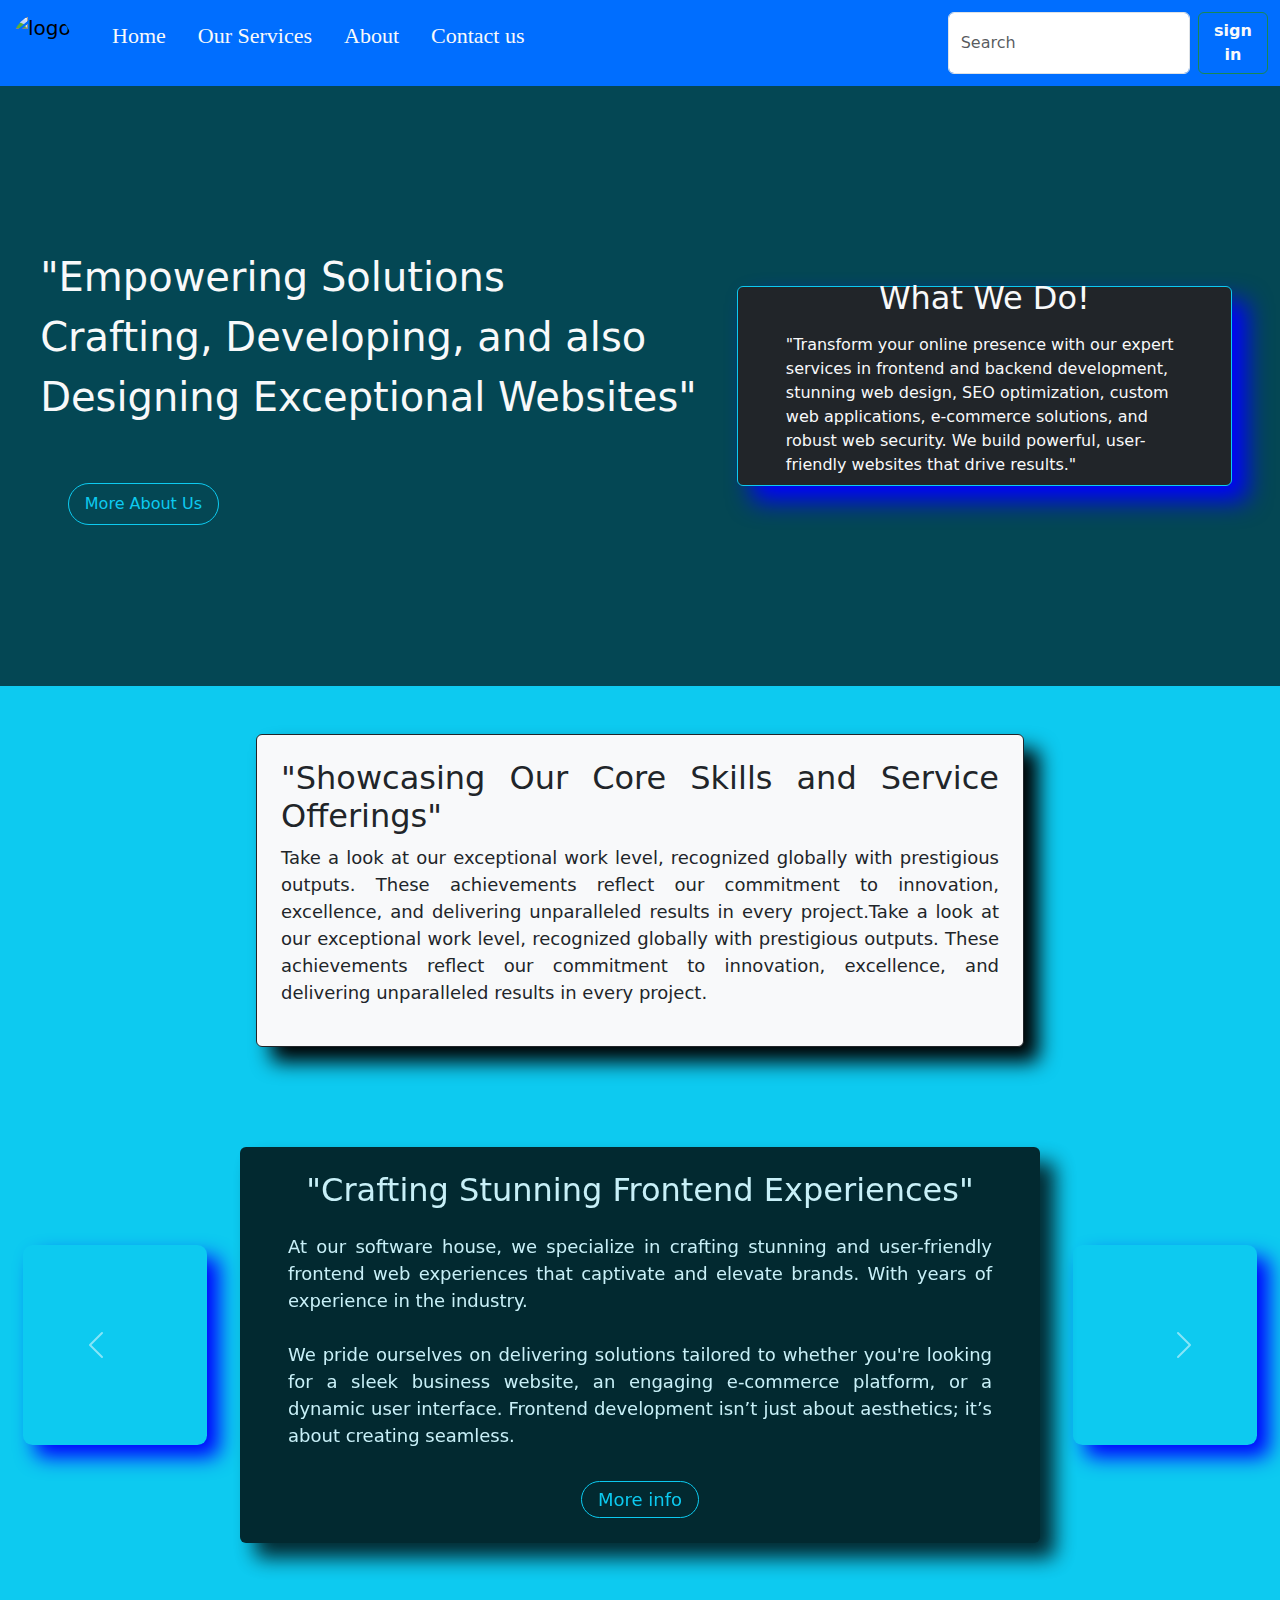
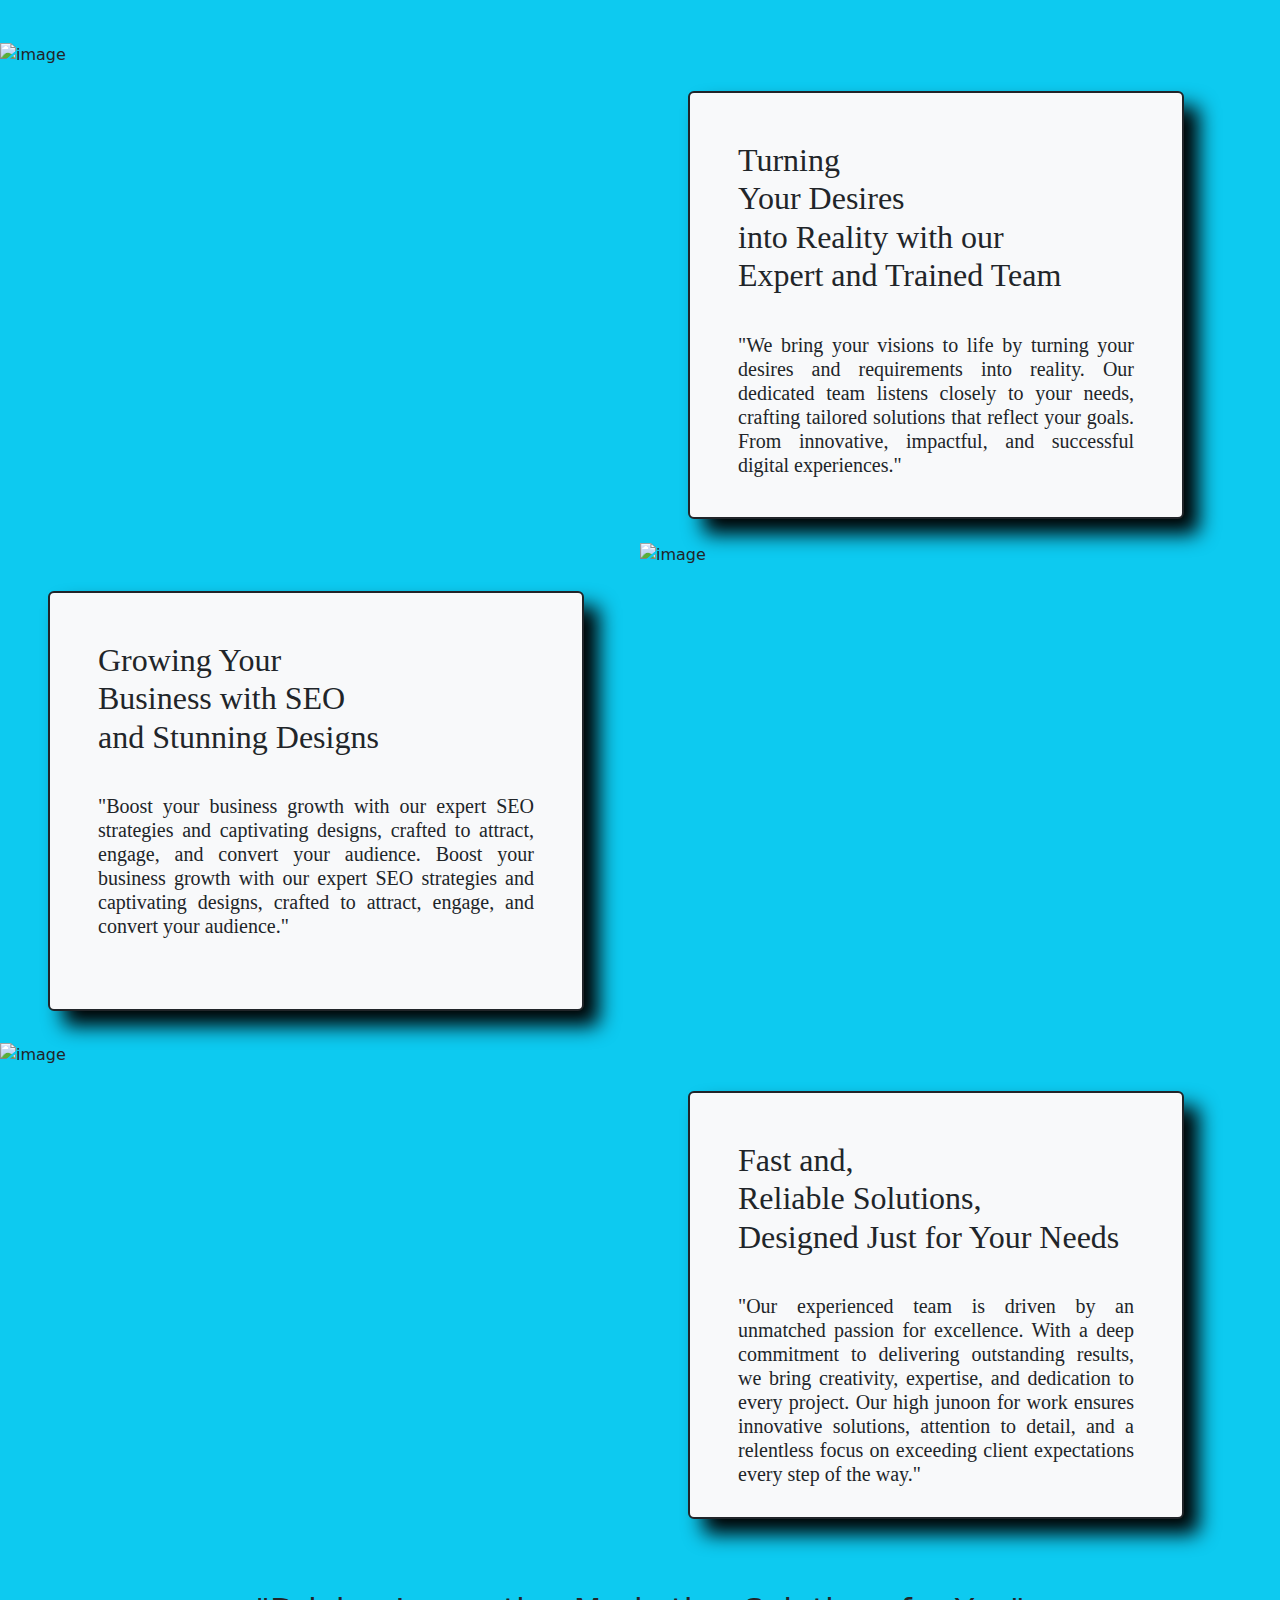
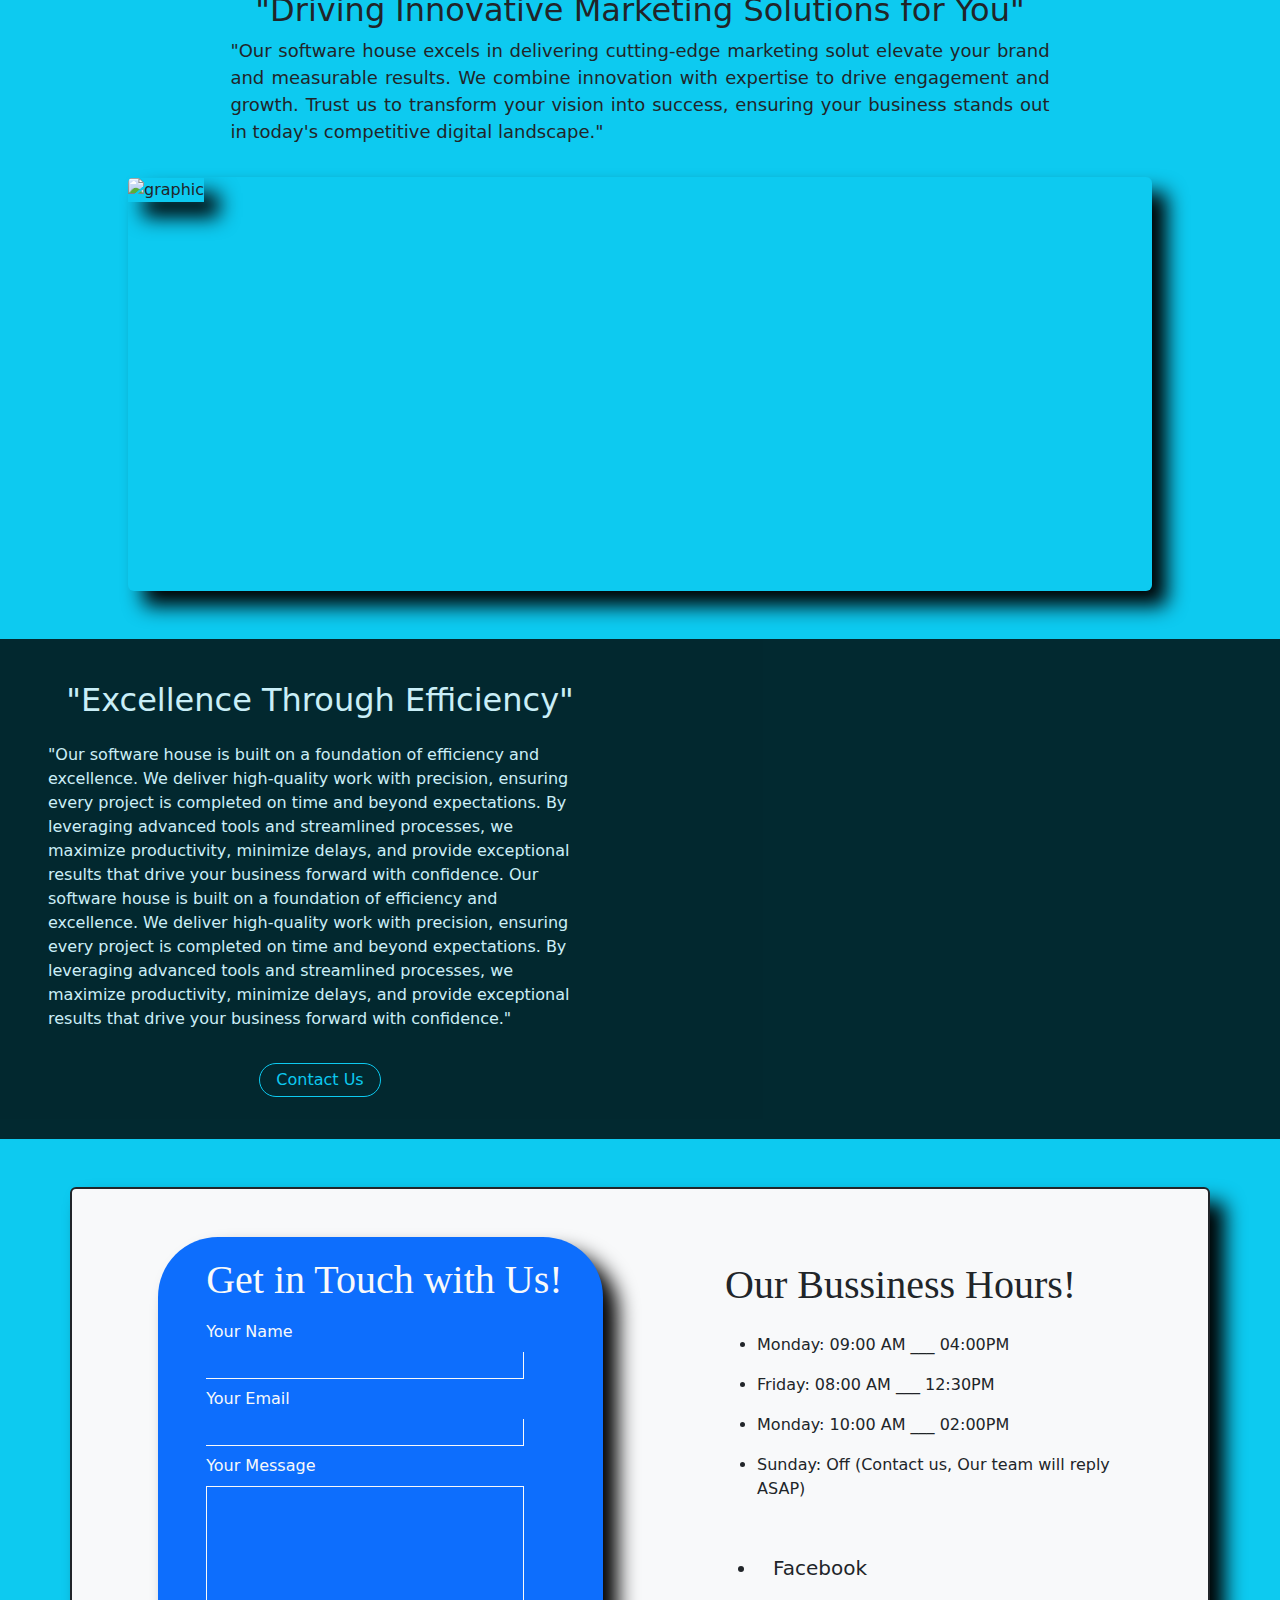
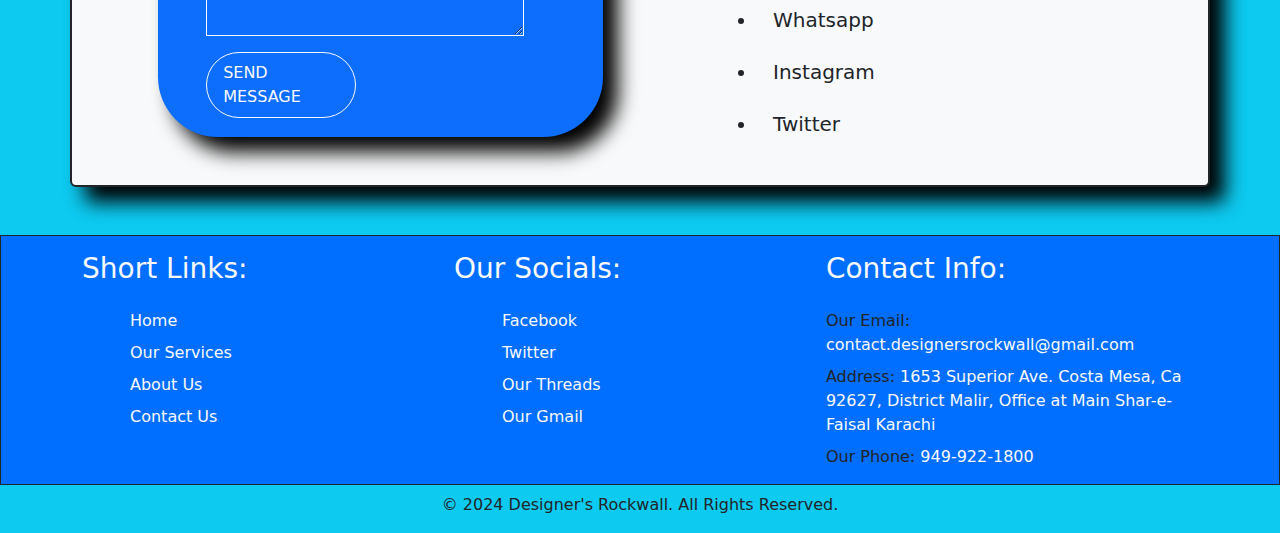
==== commit 5e0059c1: "main branch ready for final work" ====
--- a/index.html
+++ b/index.html
@@ -165,11 +165,14 @@
 .bg-img{
     background-image: url(https://shopsphere.co/wp-content/uploads/2024/07/web-1.png);
 }
+.bg-body{
+    background-color: blue;
+}
 
 
     </style>
 </head>
-<body>
+<body class="bg-info">
                     <!-- Div for placement of navbar  -->
     <div id="navbar"></div>
 
@@ -387,10 +390,20 @@
         </ul>
     </div>
 </div>
-
-<div id="footer">
+<div id="footer"></div>
+<script>
+    fetch('footer.html')
+      .then(response => response.text())
+      .then(data => {
+        document.getElementById('footer').innerHTML = data;
+      })
+      .catch(error => console.error('Error loading footer:', error));
+  </script>
+  
+
+<!-- <div id="footer">
     <iframe src="footer.html" style="width: 100%; height: 260px;"></iframe>
-</div>
+</div> -->
 
 
 
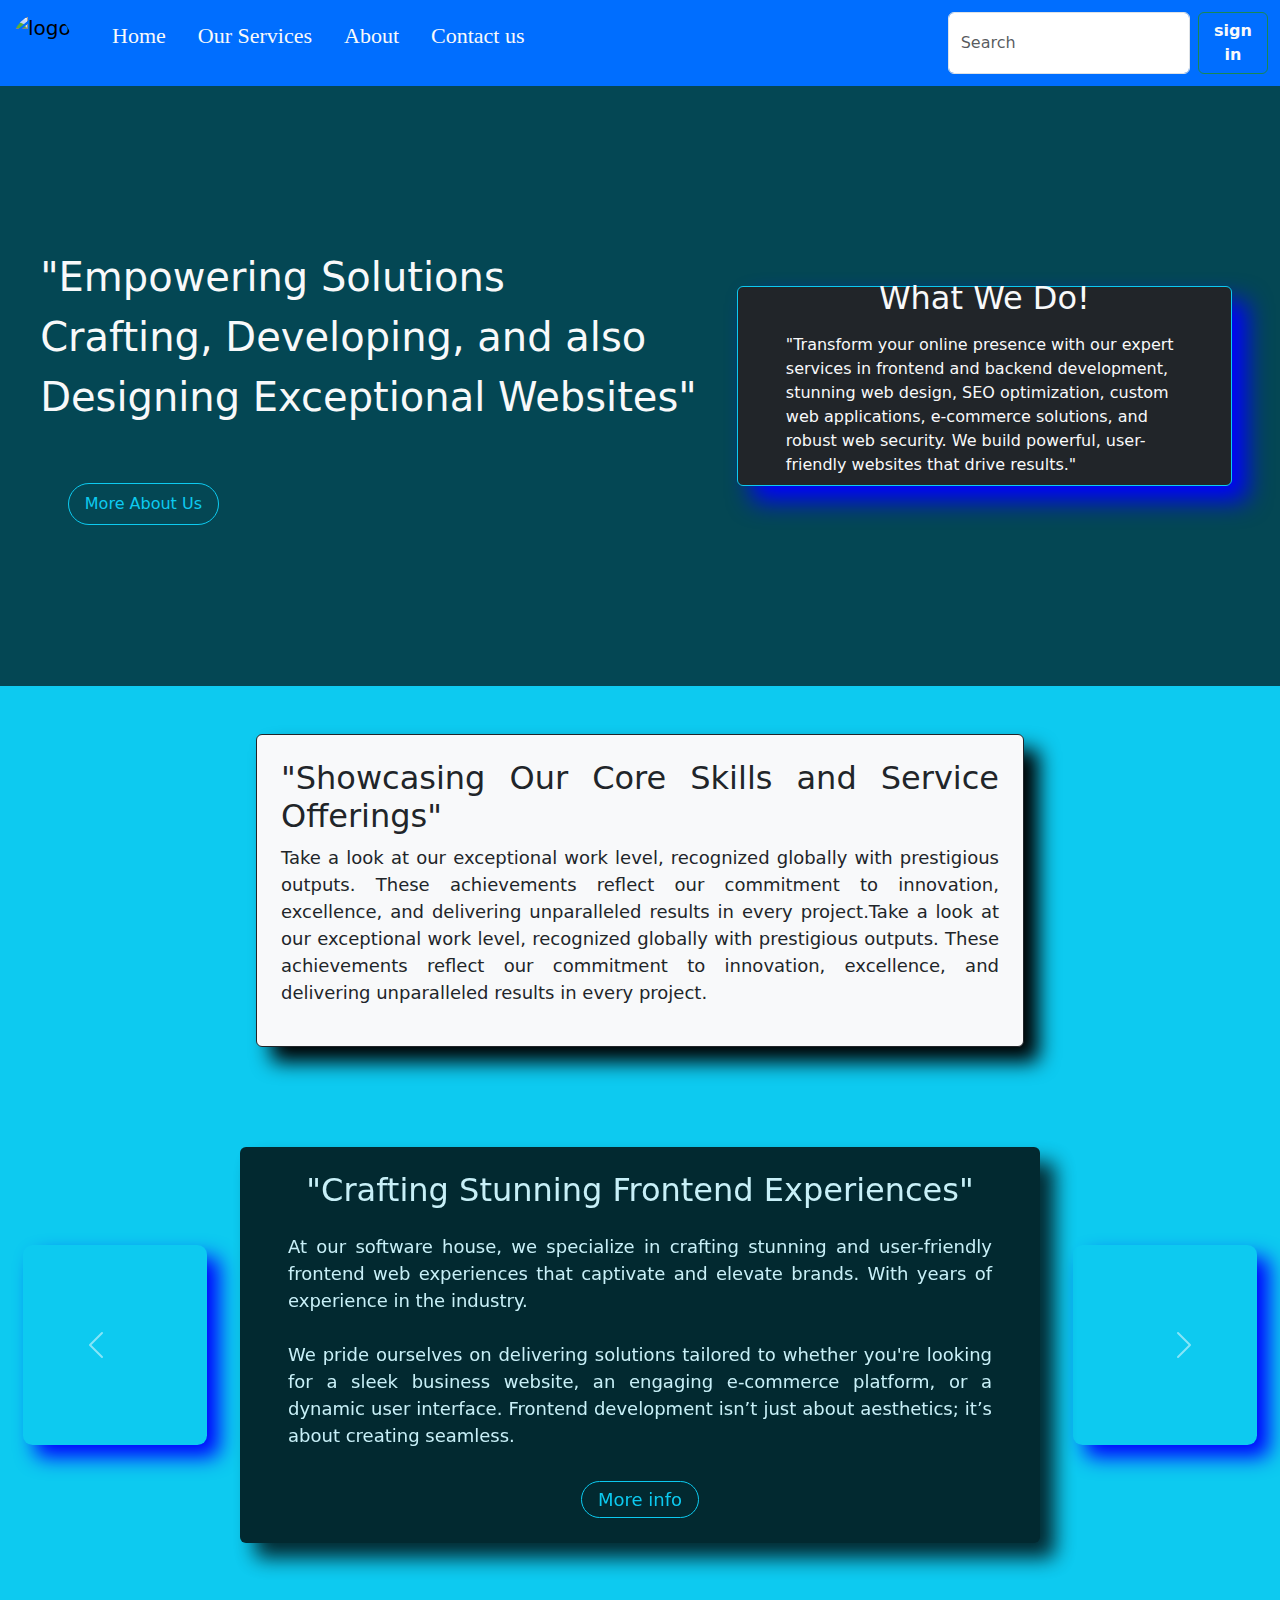
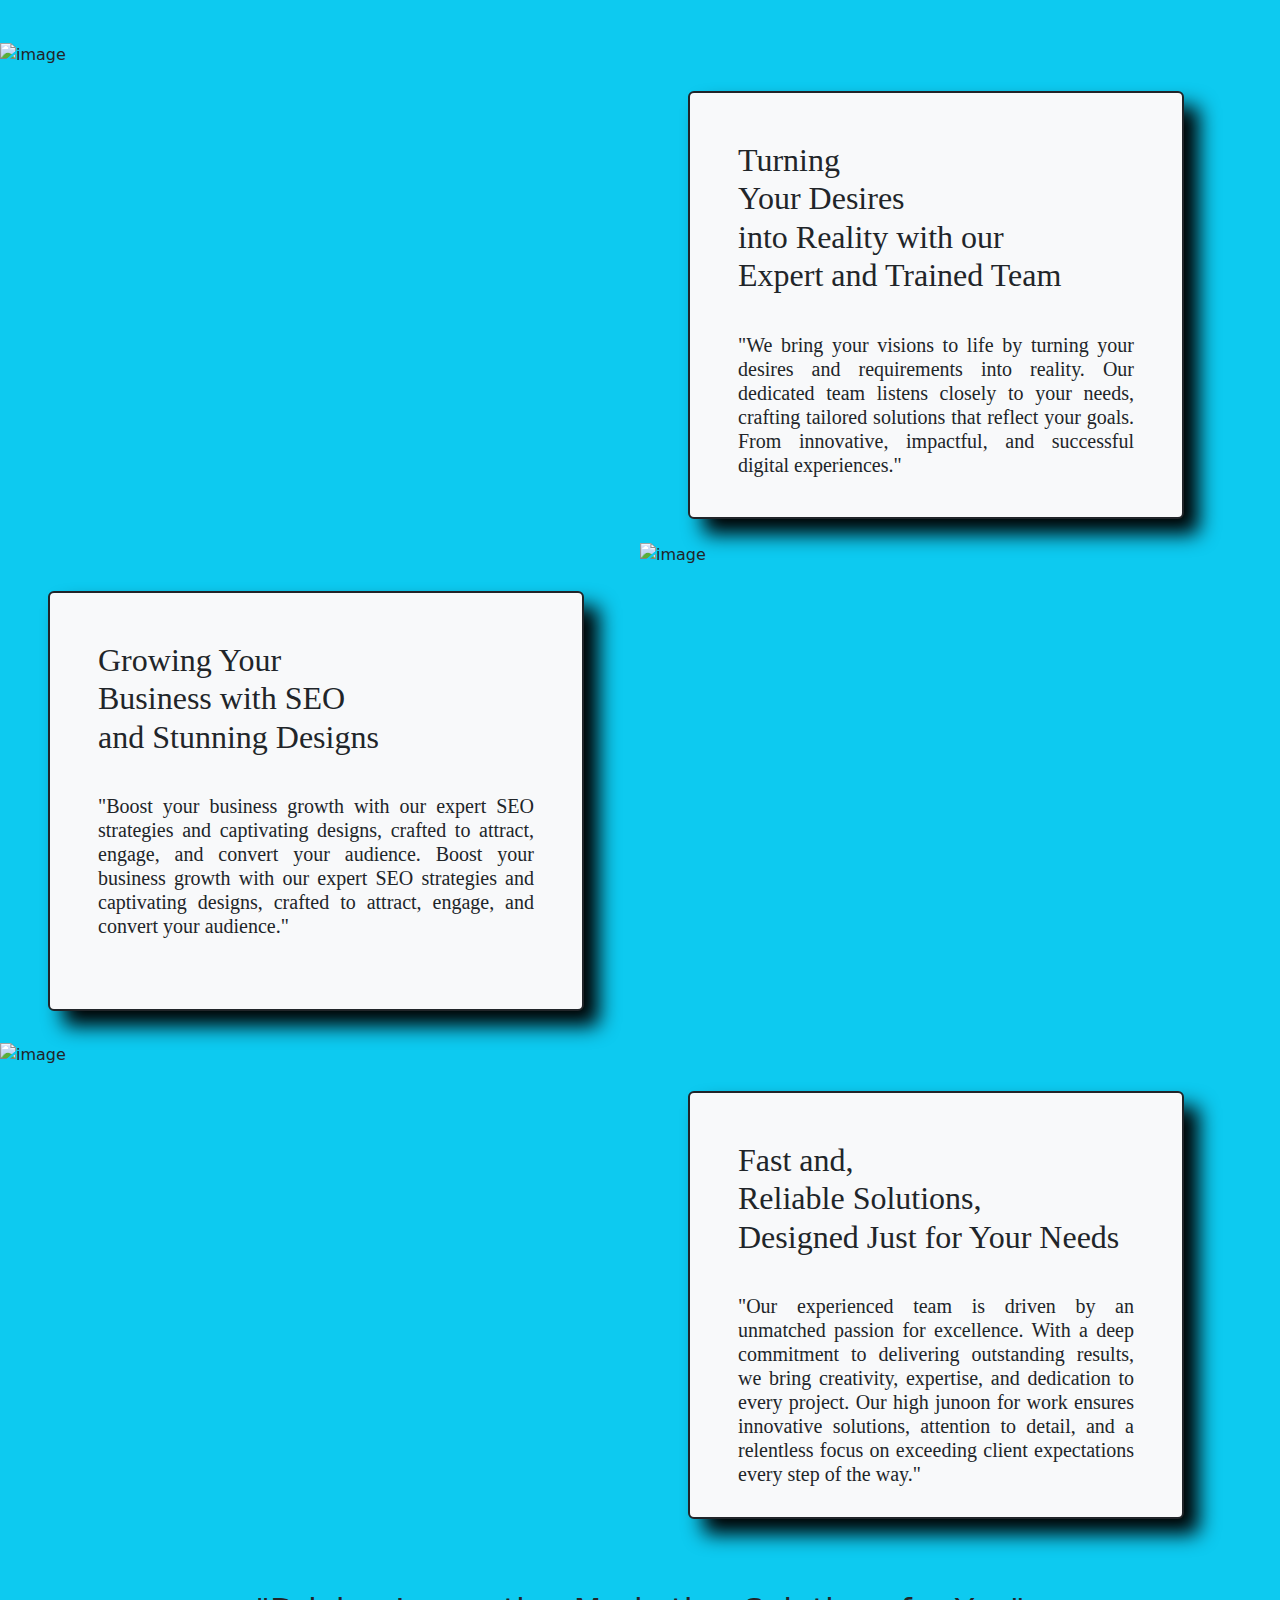
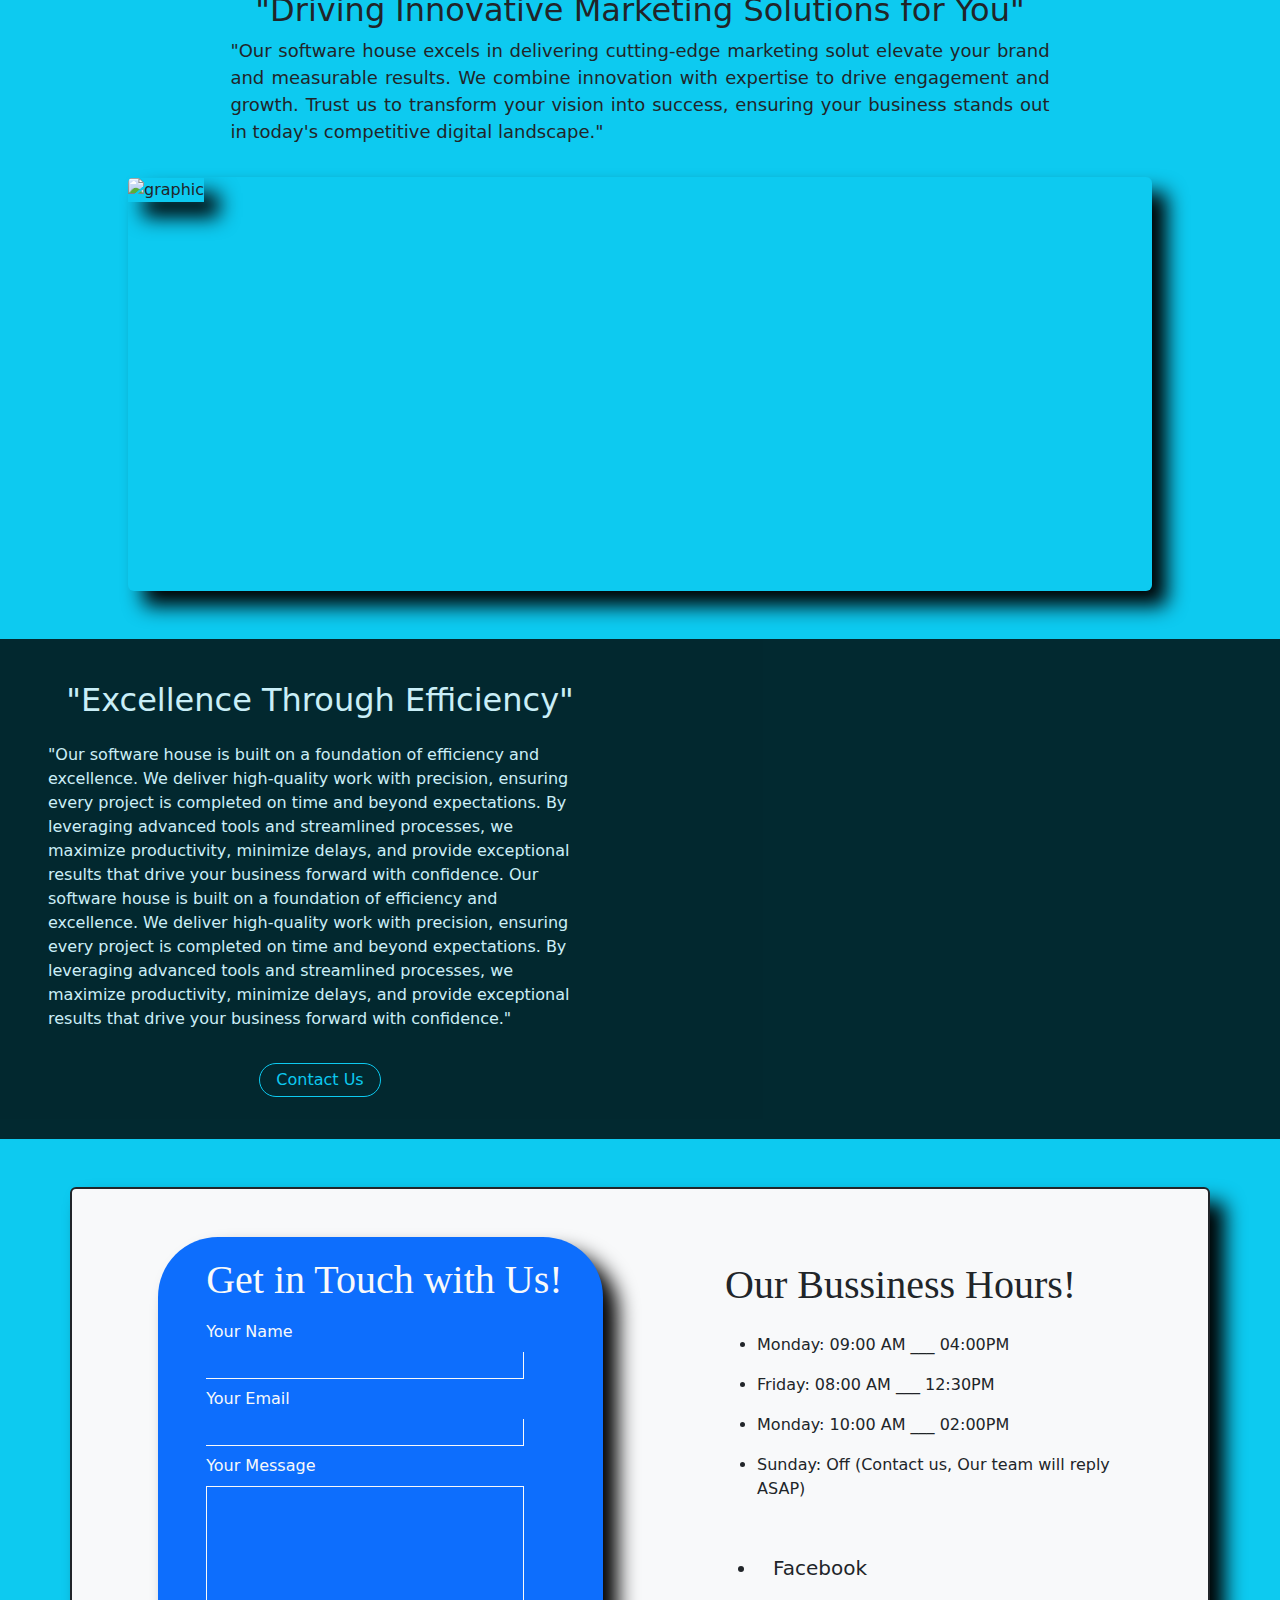
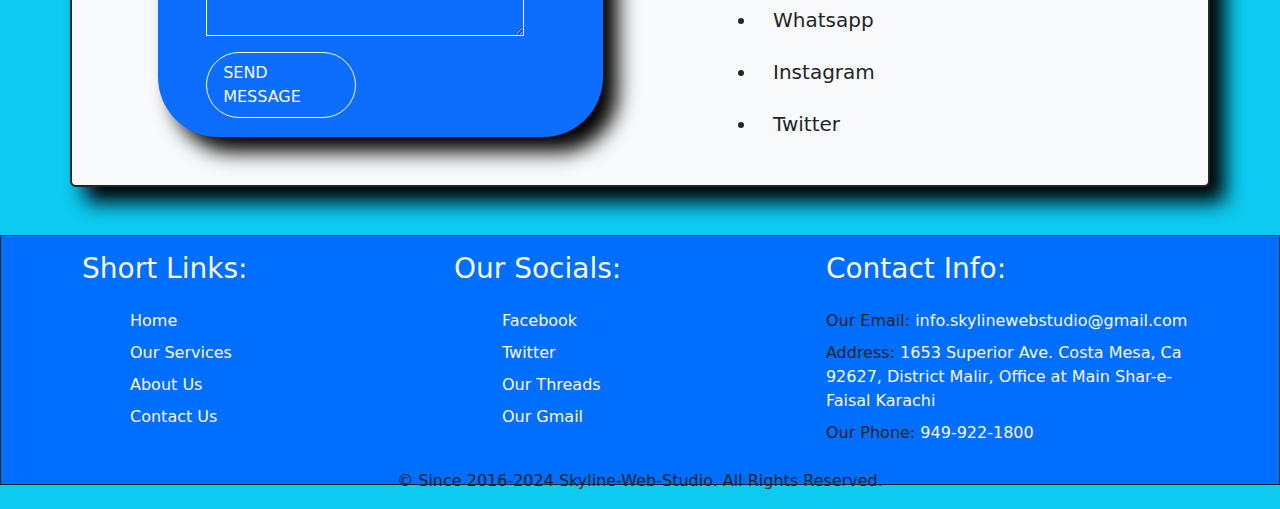
==== commit 5db10d9e: ",,," ====
--- a/index.html
+++ b/index.html
@@ -390,6 +390,9 @@
         </ul>
     </div>
 </div>
+
+
+                                                <!-- Footer  -->
 <div id="footer"></div>
 <script>
     fetch('footer.html')
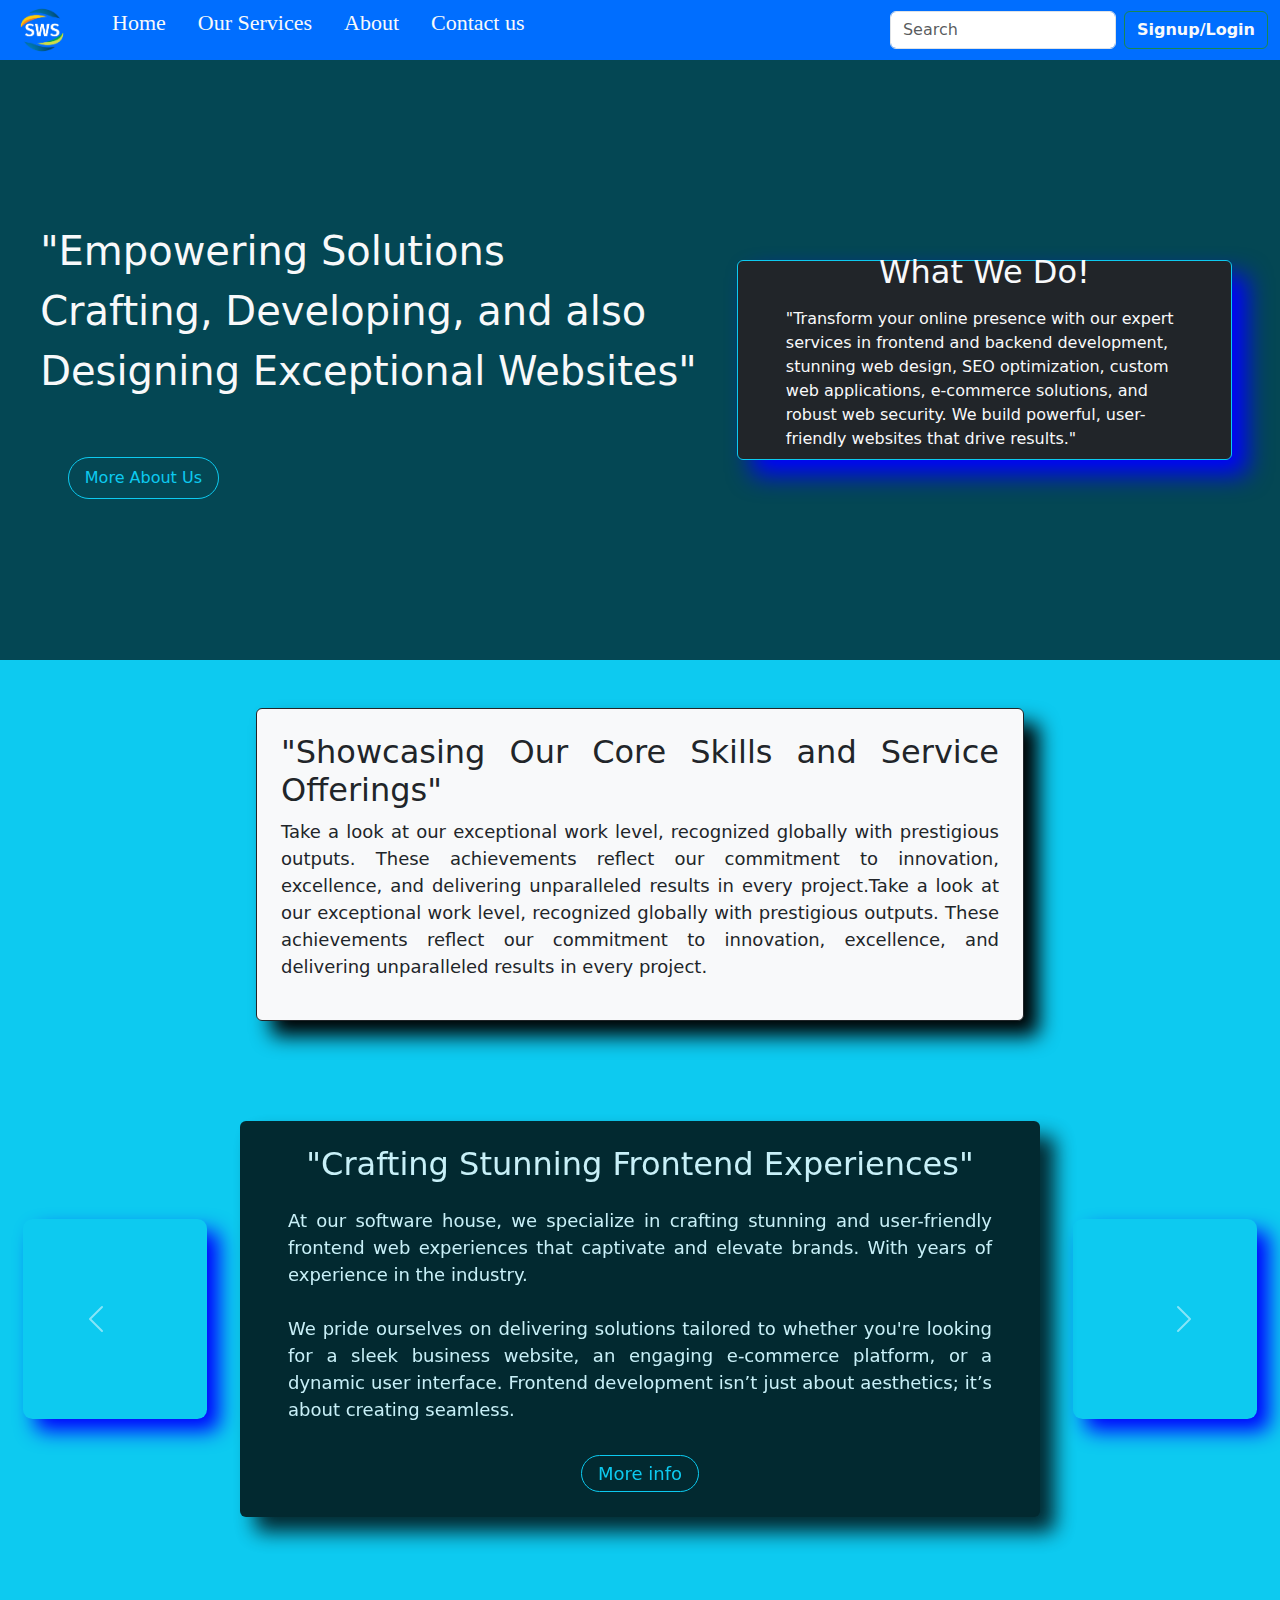
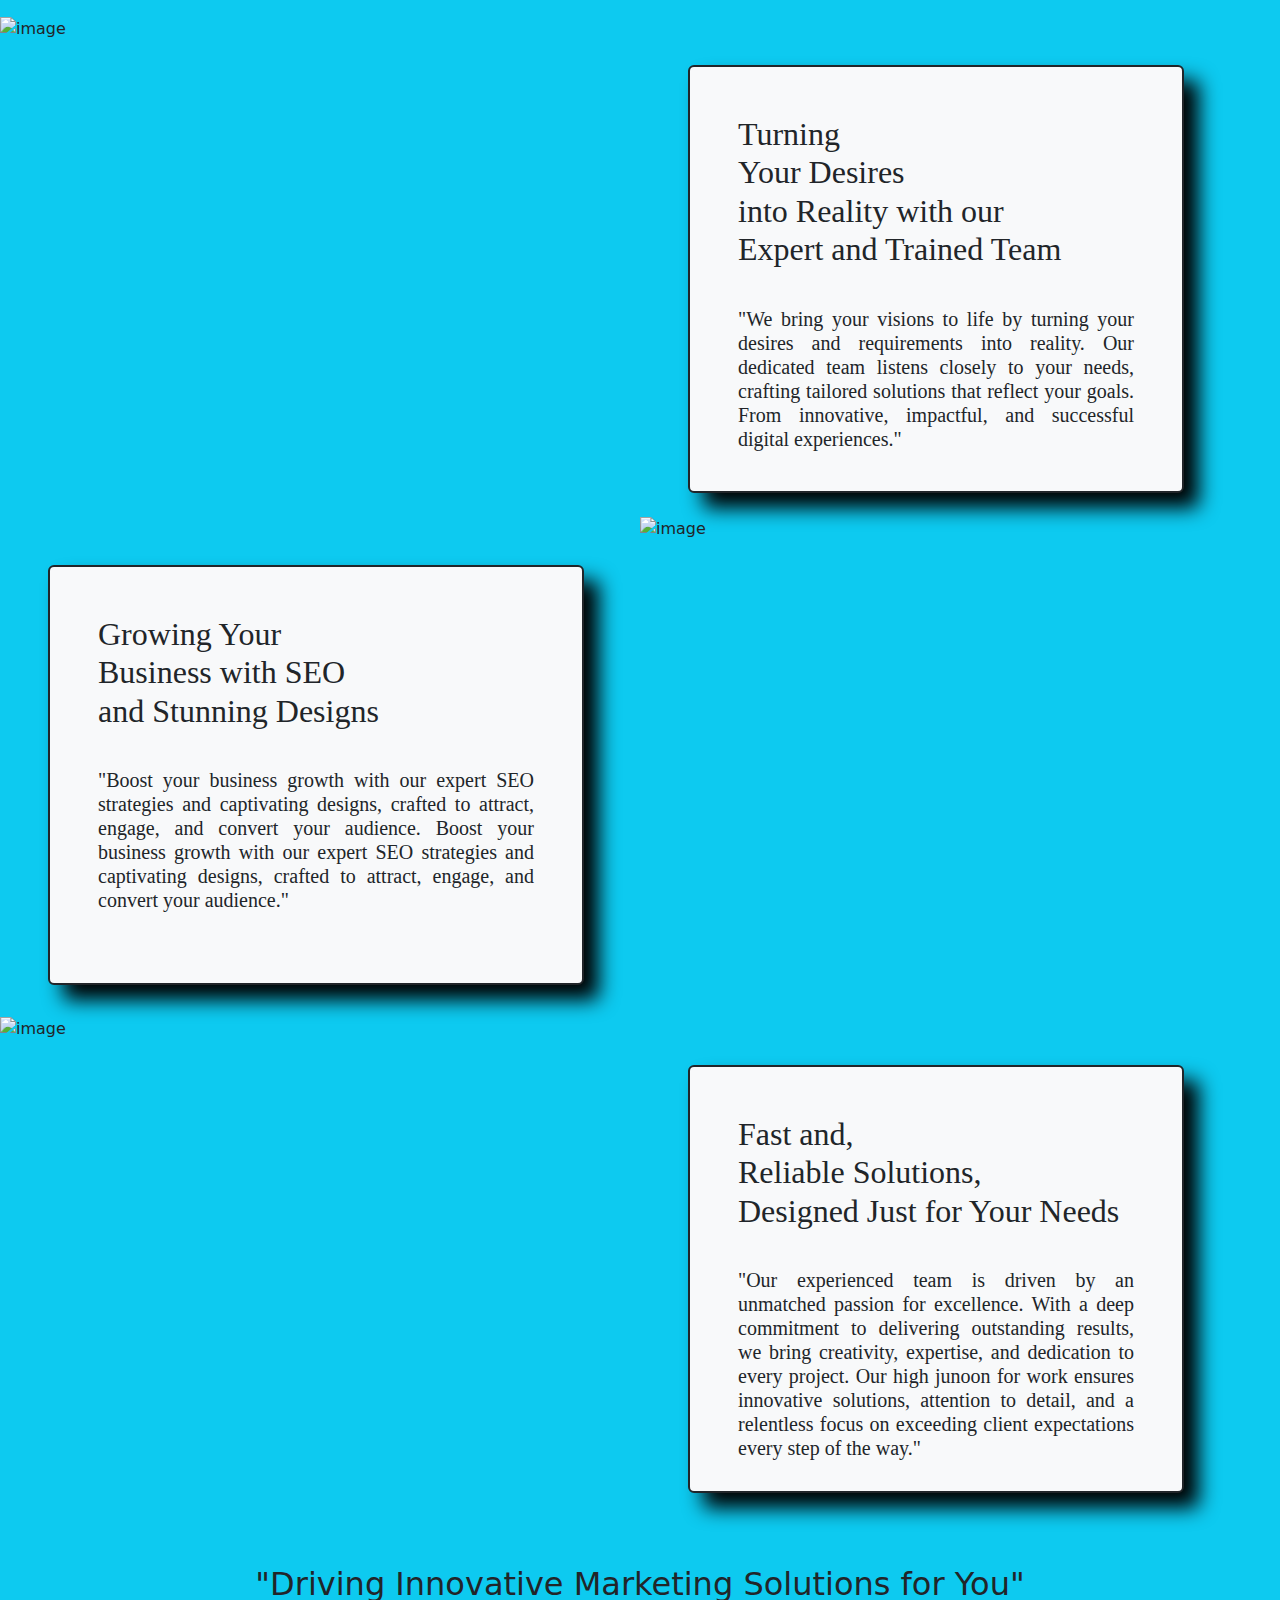
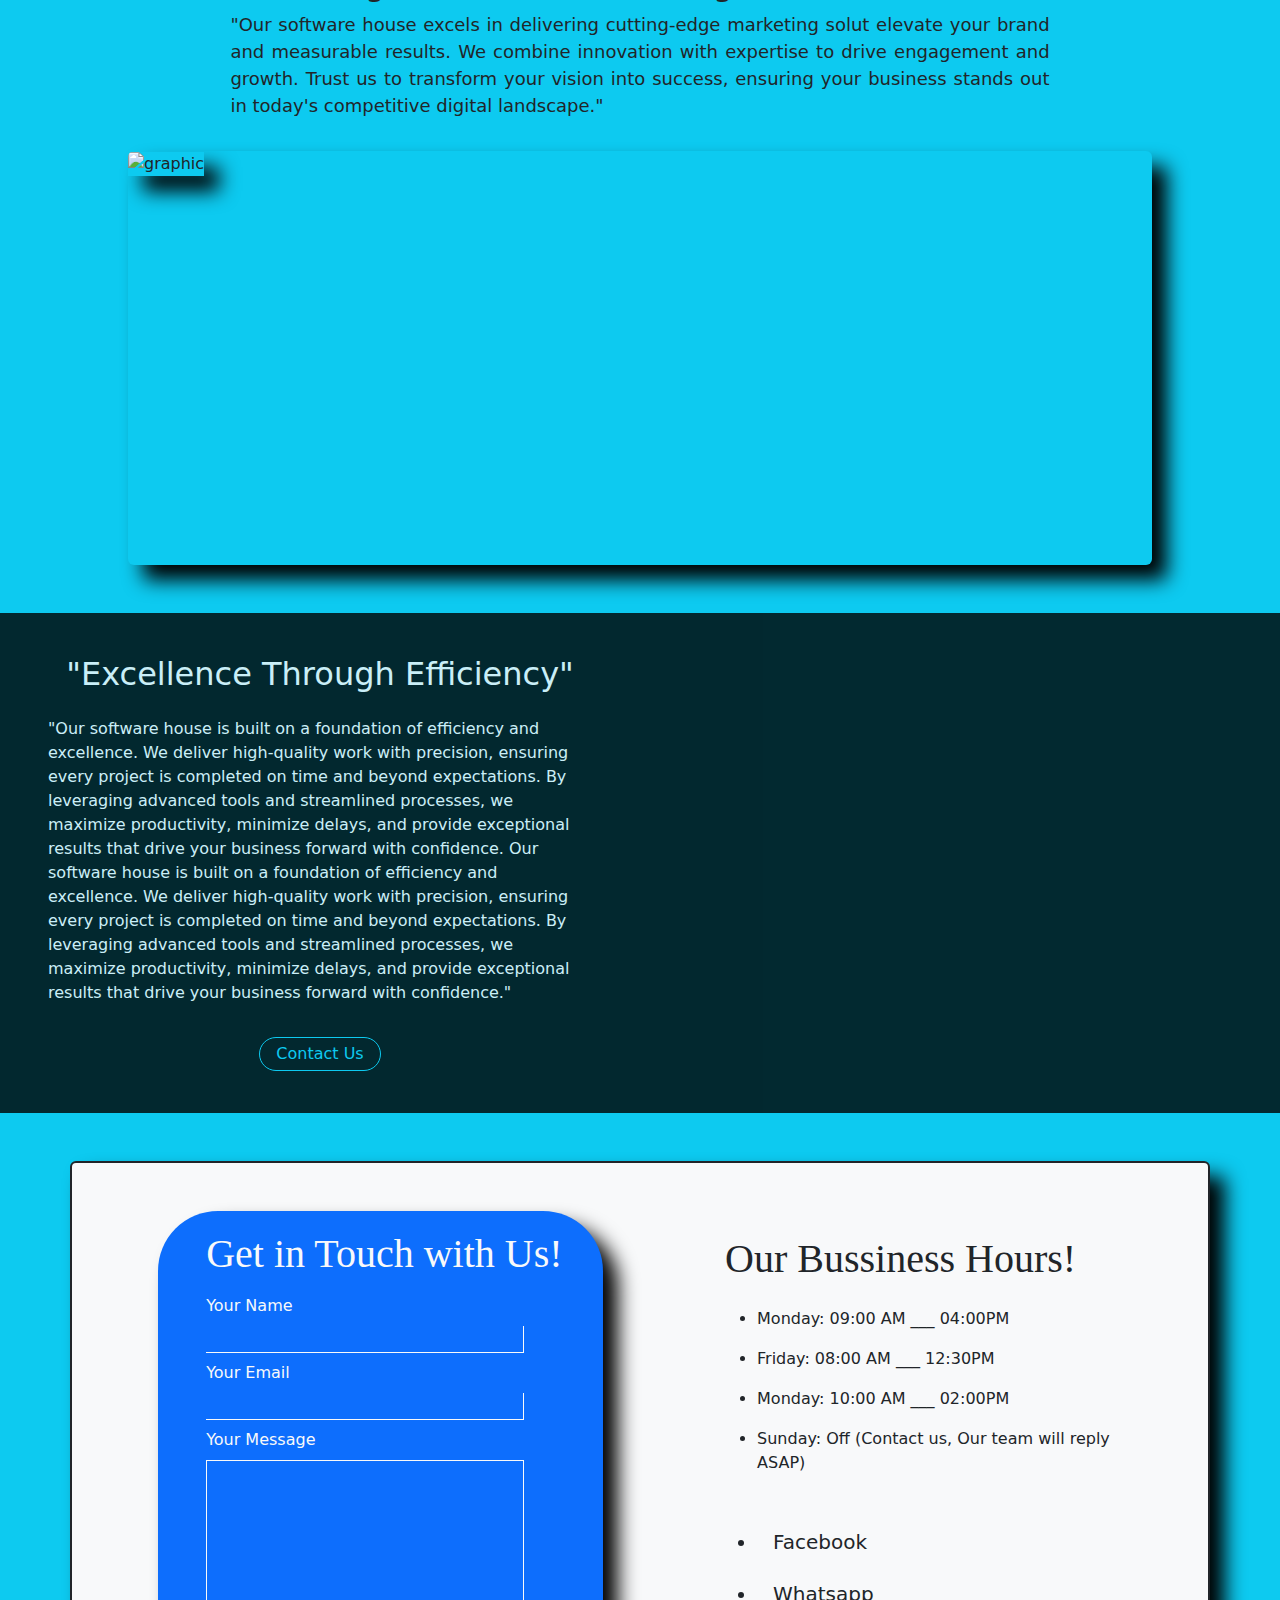
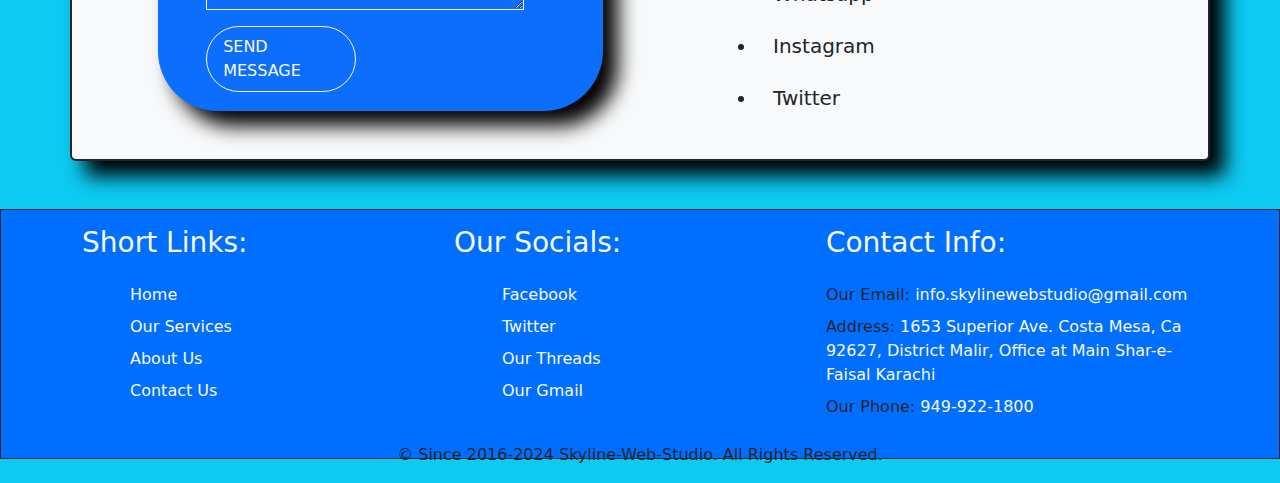
==== commit 1bc95664: "login/signup works" ====
--- a/index.html
+++ b/index.html
@@ -205,7 +205,7 @@
         <p>Take a look at our exceptional work level, recognized globally with prestigious outputs. These achievements reflect our commitment to innovation, excellence, and delivering unparalleled results in every project.Take a look at our exceptional work level, recognized globally with prestigious outputs. These achievements reflect our commitment to innovation, excellence, and delivering unparalleled results in every project.</p>
     </div>
 </div>
-
+                                                <!-- carousel section  -->
   <section class="my-5">
     <div id="customCarousel" class="carousel slide" data-bs-ride="carousel">
       <div class="carousel-inner">
@@ -391,6 +391,7 @@
     </div>
 </div>
 
+<script src="scripts.js" defer></script>
 
                                                 <!-- Footer  -->
 <div id="footer"></div>
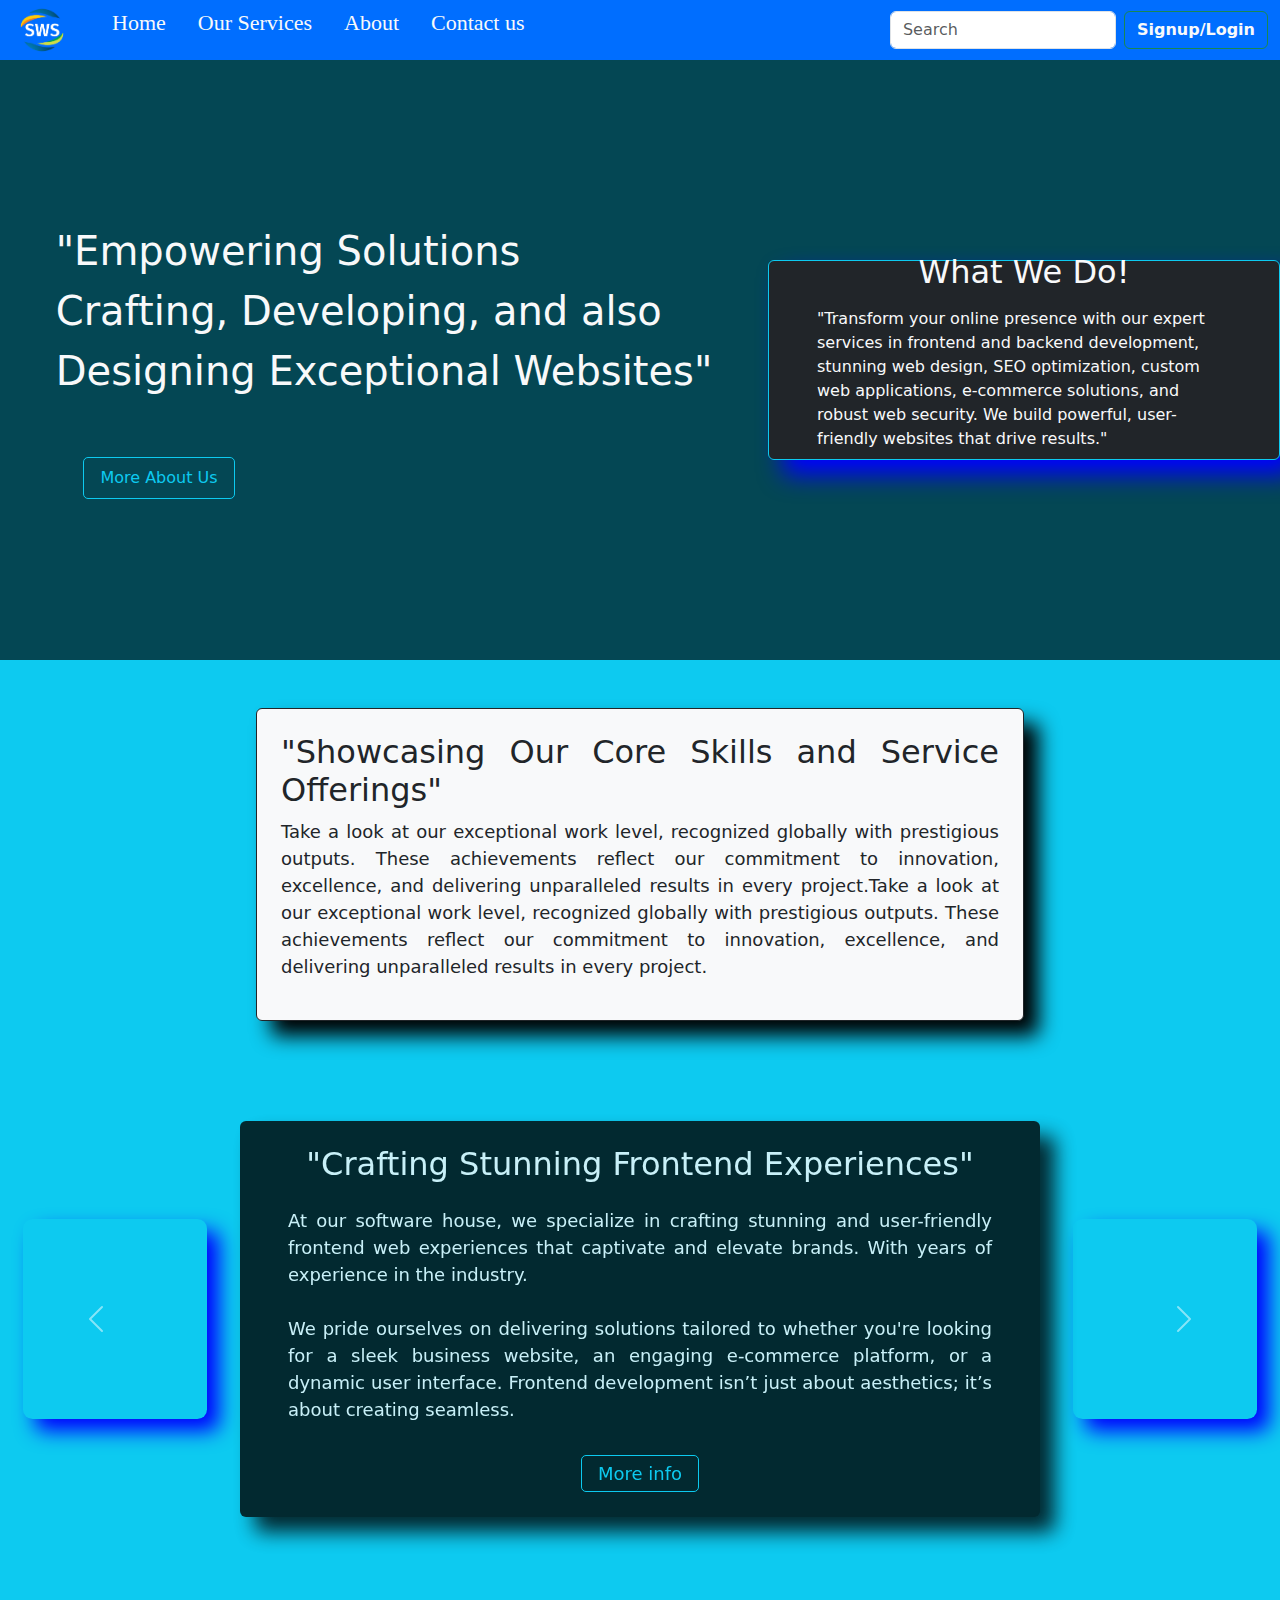
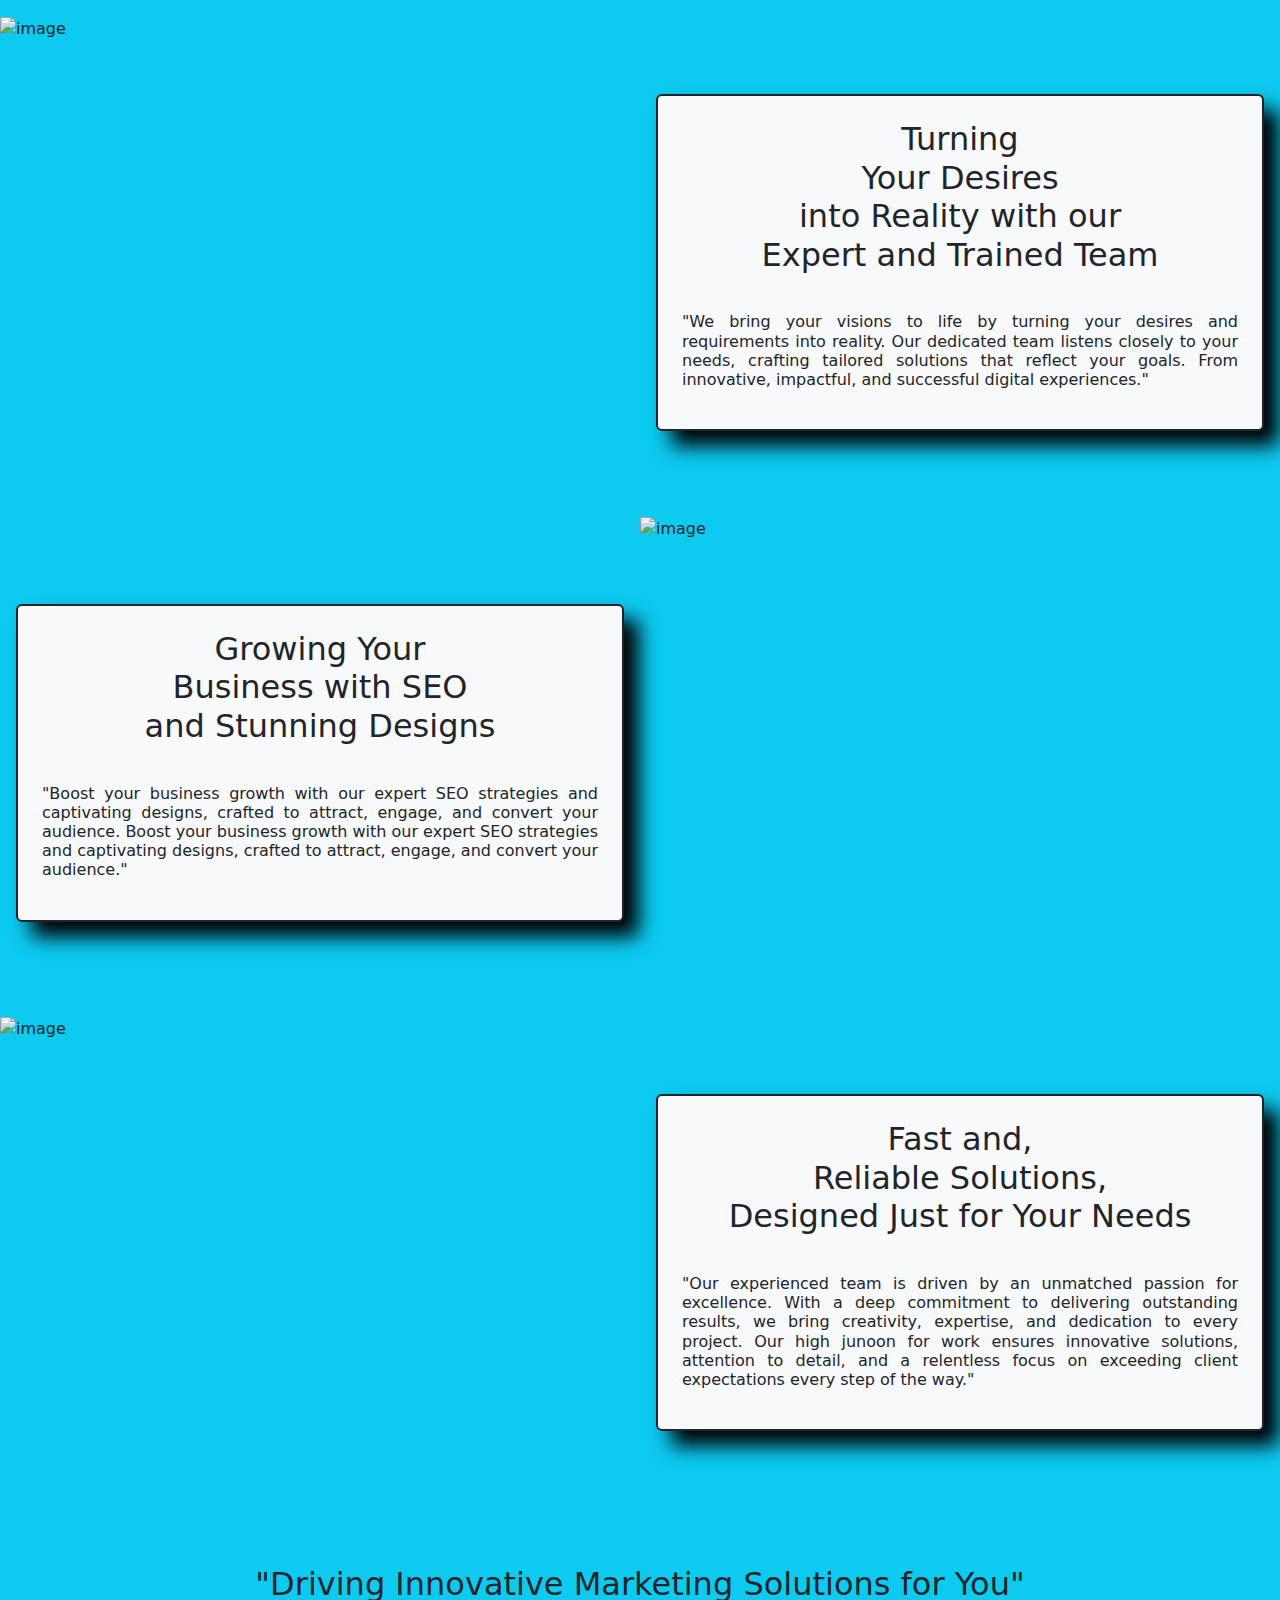
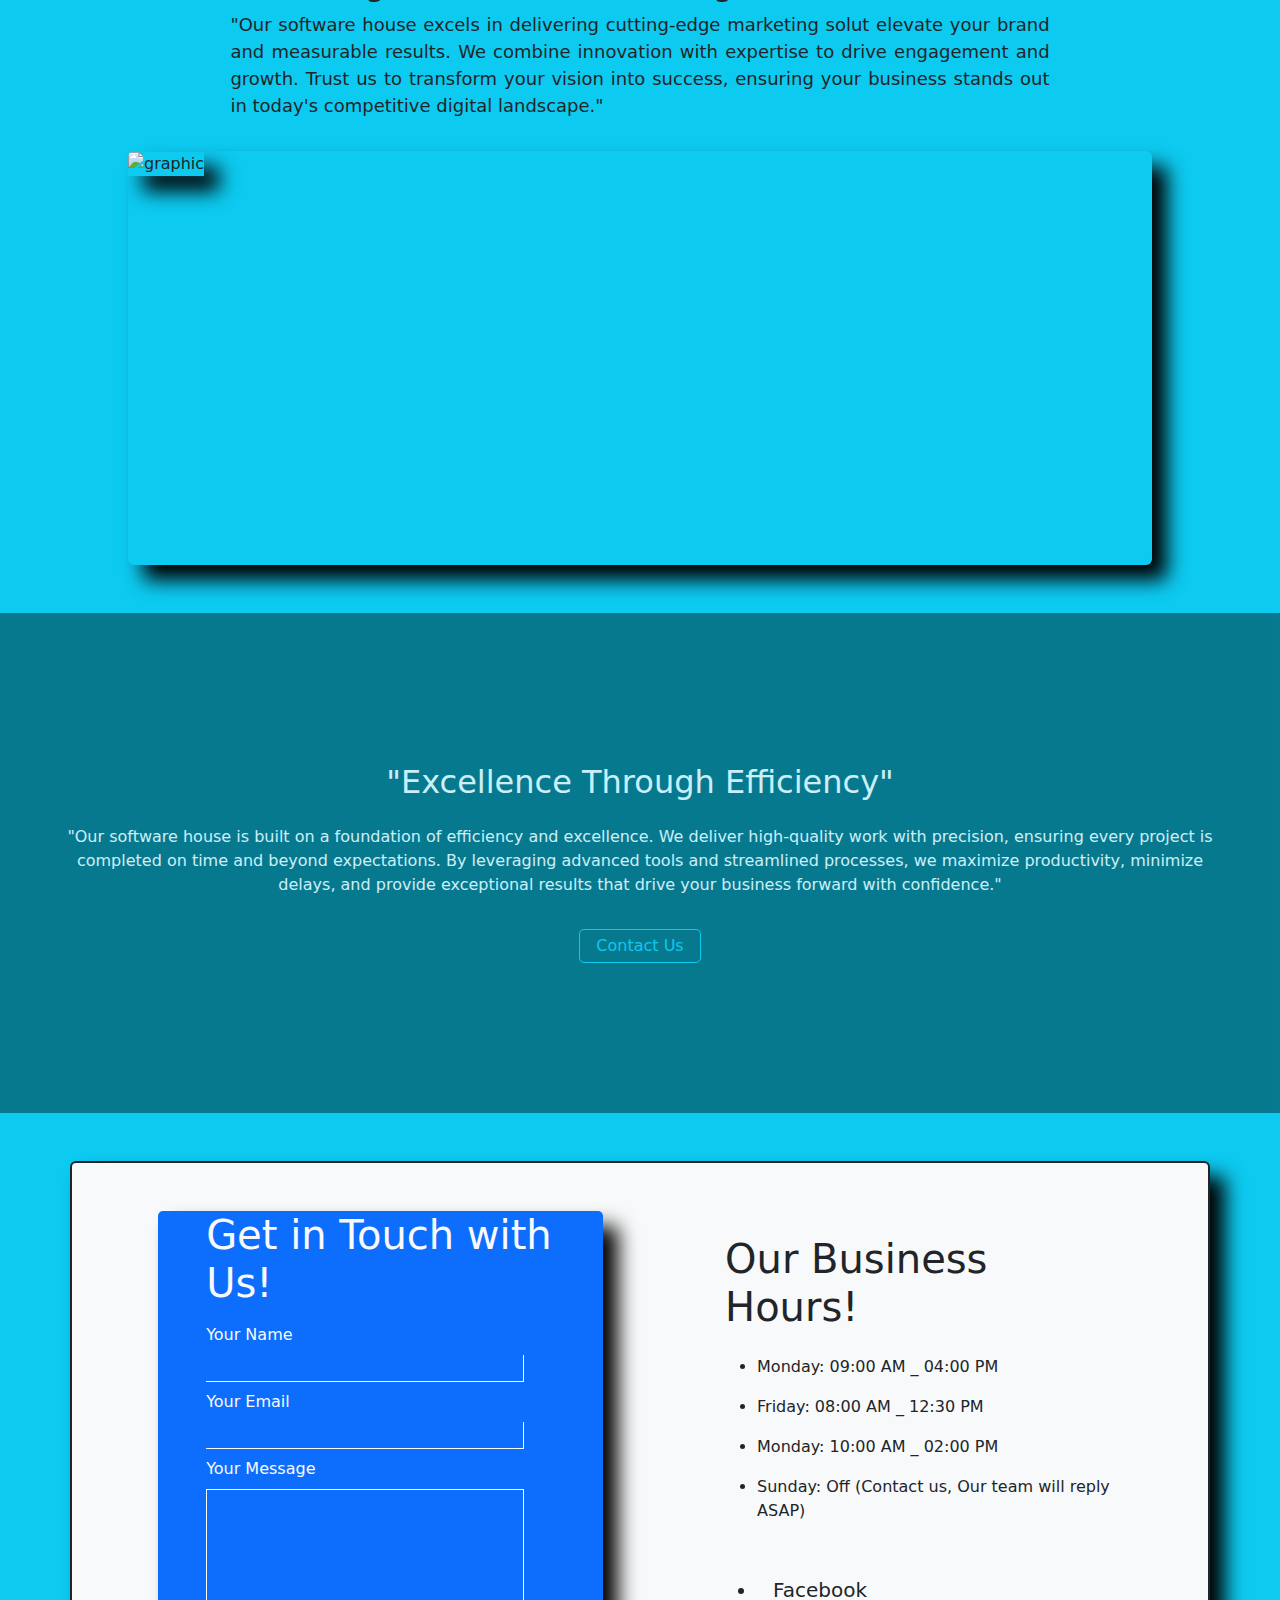
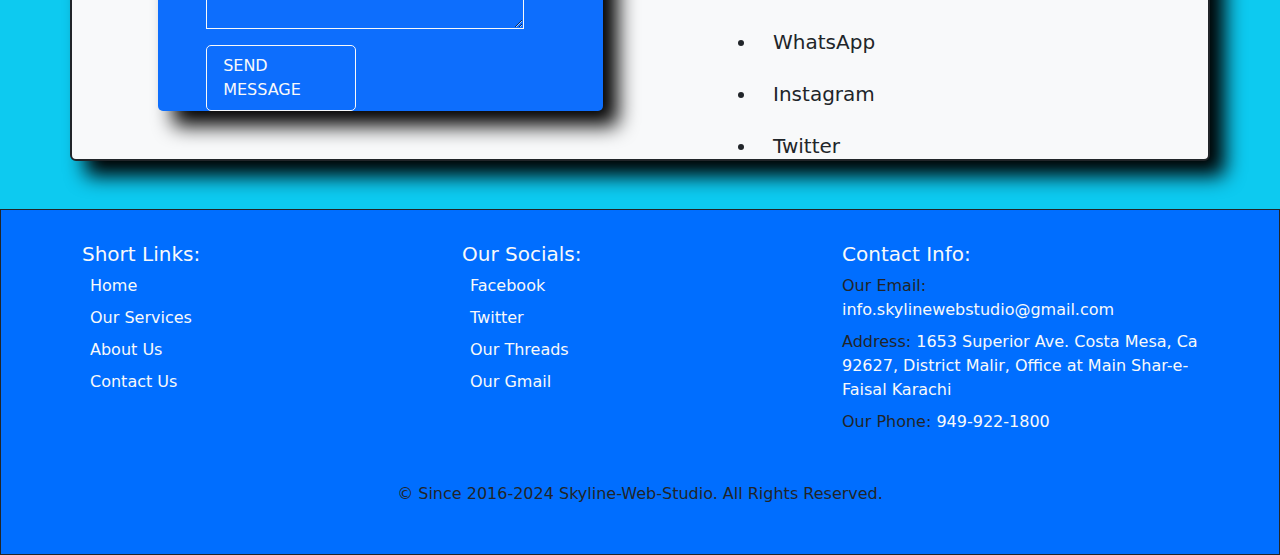
==== commit 513410f6: "responsive homepage" ====
--- a/index.html
+++ b/index.html
@@ -7,12 +7,16 @@
     <script src="https://kit.fontawesome.com/bd9fd7b14d.js" crossorigin="anonymous"></script>
     <link href="https://cdn.jsdelivr.net/npm/bootstrap@5.3.3/dist/css/bootstrap.min.css" rel="stylesheet" integrity="sha384-QWTKZyjpPEjISv5WaRU9OFeRpok6YctnYmDr5pNlyT2bRjXh0JMhjY6hW+ALEwIH" crossorigin="anonymous">
     <style>
+       body{
+            background-color: #0DCAF0;
+        }
         .video-container {
             width: 100%;
             height: 600px;
             overflow: hidden;
             position: relative;
         }
+
         .video-container video {
             position: absolute;
             top: 50%;
@@ -22,309 +26,495 @@
             height: 100%;
             object-fit: cover;
         }
-      .overlay {
-        position: absolute;
-        display: flex;
-        flex-direction: row-reverse;
-        top: 0;
-        left: 0;
+
+        .overlay {
+            position: absolute;
+            display: flex;
+            flex-direction: row-reverse;
+            top: 0;
+            left: 0;
+            width: 100%;
+            height: 100%;
+            background-color: rgba(0, 0, 0, 0.65);
+            z-index: 1000;
+        }
+
+        .h-200 {
+            height: 200px;
+        }
+
+        .w-40 {
+            width: 40%;
+        }
+
+        .mt-200 {
+            margin-top: 200px;
+        }
+
+        .w-60 {
+            width: 60%;
+        }
+
+        .fs-8 {
+            font-size: 40px;
+        }
+
+        .lh-8 {
+            line-height: 60px;
+        }
+
+        .rounded1 {
+            border-radius: 60px;
+        }
+        .w-80{
+            width: 80%;
+        }
+
+        .h-500{
+            height: 500px;
+        }
+        .h-600{
+            height: 600px;
+        }
+        .me-6{
+            margin-right: 450px;
+        } 
+        .box-shadow {
+            box-shadow: 15px 15px 25px blue;
+        }
+
+        .hover-container:hover {
+            transform: scale(1.2);
+            transition: all 0.5s ease-out;
+            color: rgb(56, 186, 247) !important;
+        }
+
+        .hover-container {
+            animation: in-animation 5s ease-in-out 0s 1 normal;
+        }
+        .hover-box:hover{
+            background-color: transparent !important;
+            box-shadow: 15px 15px 20px blue;
+        }
+        .text-justify{
+            font-size: 18px;
+            text-align: justify;
+        }
+        .box-shadow1{
+            box-shadow: 15px 15px 20px rgb(0, 0, 0);
+        }
+
+        @keyframes in-animation {
+            0% {
+                transform: translateY(-100px);
+            }
+
+            100% {
+                transform: translateY(0px);
+            }
+        }
+        .carousel-container {
+            display: flex;
+            align-items: center;
+            justify-content: center;
+           gap: 10px;
+           position: relative;
+        }
+        .carousel-container img {
+         transition: transform 2s ease-in-out, opacity 4s ease;
+        
+        }
+
+        .small-div {
+           width: 300px;
+           height: 250px;
+           opacity: 1;
+           transform: scale(0.8);
+           border-radius: 12px;
+        }
+
+        .large-div {
+          width: 800px;
+          height: 396px;
+          opacity: 1;
+          transform: scale(1);
+          border-radius: 12px;
+        }
+        .imgs{
+            background-position: center;
+            background-repeat: no-repeat;
+            background-size: cover;
+        }
+        .bg-overlay{
+            width: 800px;
+            height: 396px;
+            background-color: black;
+            opacity: 0.8;
+        }
+        .bg-overlay2{
+            width: 100%;
+            height: 500px;
+            background-color: black;
+            opacity: 0.8;
+        }
+        .img1{
+    background-image: url(https://th.bing.com/th/id/OIP.gwSqUsBoUqwQJ4k6udVqZgHaFE?rs=1&pid=ImgDetMain);
+        }
+        .img2{
+            background-image: url(https://assets.thehansindia.com/h-upload/2021/07/31/1600x960_1092805-tech.jpg);
+        }
+        .img3{
+            background-image: url(https://img.freepik.com/premium-vector/digital-transformation-concept-digitization-business-processes-modern-technology-disruption_127544-3232.jpg);
+        }
+        .img4{
+            background-image: url(https://th.bing.com/th/id/OIP.RW_9fj_eehgD69MJbn4AKgHaEK?rs=1&pid=ImgDetMain);
+        }
+        .img5{
+            background-image: url(https://wallpapercave.com/wp/wp9153584.png);
+        }
+        .img6{
+            background-image: url(https://th.bing.com/th/id/R.b771160f9ef2c50ec2998f53005bae2e?rik=2ATxrGT01puiQw&riu=http%3a%2f%2f1.bp.blogspot.com%2f-FaeVhIRqeIc%2fVX7r6rp2ViI%2fAAAAAAAAQv4%2fE0Gc-YY3Btg%2fs1600%2fTechnology-Wallpapers-2.jpg&ehk=9ZpnTbwNG18dafyfkZyMFnAH9lUTHvCbRc57p1qAYm0%3d&risl=&pid=ImgRaw&r=0);
+        }
+        .bg-img{
+            background-image: url(https://shopsphere.co/wp-content/uploads/2024/07/web-1.png);
+        }
+        .bg-body{
+            background-color: blue;
+    
+        }
+        .h-500 {
+        height: 500px;
+    }
+
+    .w-100 {
+        width: 100%;
+    }
+
+    .imgs {
+        background-size: cover;
+        background-position: center;
+    }
+
+    .bg-overlay2 {
+        background-color: rgba(0, 0, 0, 0.5);
         width: 100%;
         height: 100%;
-        background-color: rgba(0, 0, 0, 0.65);
-        z-index: 1000;
-  }
-  .lh-8{
-    line-height: 60px;
-  }
-  .h6 {
-    font-family: 'Playfair Display', serif;
-}
-.fs-8{
-    font-size: 40px;
-}
-.rounded1{
-    border-radius: 60px;
-}
-.w-40{
-    width: 40%;
-}
-.w-60{
-    width: 60%;
-}
-.w-80{
-    width: 80%;
-}
-.h-200{
-    height: 200px;
-}
-.h-500{
-    height: 500px;
-}
-.h-600{
-    height: 600px;
-}
-.me-6{
-    margin-right: 450px;
-}
-.mt-200{
-    margin-top: 200px;
-}
-.box-shadow{
-    box-shadow: 1px 1px 5px blue;
-    box-shadow: 15px 15px 25px blue;
-}
-.hover-container:hover{
-    transform: scale(1.2);
-    transition: all 0.5s ease-out;
-    color: rgb(56, 186, 247) !important;
-}
-.hover-container{
-    animation: in-animation 5s ease-in-out 0s 1 normal;
-}
-.hover-box:hover{
-    background-color: transparent !important;
-    box-shadow: 15px 15px 20px blue;
-}
-.text-justify{
-    font-size: 18px;
-    text-align: justify;
-}
-.box-shadow1{
-    box-shadow: 15px 15px 20px rgb(0, 0, 0);
-}
-@keyframes in-animation{
-    0%{
-        transform: translateY(-100px);
+        display: flex;
+        justify-content: center;
+        align-items: center;
     }
-    100%{
-        transform: translateY(0px);
+
+    .text-align {
+        text-align: center;
     }
-}
-.carousel-container {
-  display: flex;
-  justify-content: center;
-  align-items: center;
-  gap: 10px;
-  position: relative;
-}
-
-.carousel-container img {
-  transition: transform 2s ease-in-out, opacity 4s ease;
-}
-
-.small-div {
-  width: 300px;
-  height: 250px;
-  opacity: 1;
-  transform: scale(0.8);
-  border-radius: 12px;
-}
-
-.large-div {
-  width: 800px;
-  height: 396px;
-  opacity: 1;
-  transform: scale(1);
-  border-radius: 12px;
-}
-.imgs{
-    background-position: center;
-    background-repeat: no-repeat;
-    background-size: cover;
-}
-.bg-overlay{
-    width: 800px;
-    height: 396px;
-    background-color: black;
-    opacity: 0.8;
-}
-.bg-overlay2{
-    width: 100%;
-    height: 500px;
-    background-color: black;
-    opacity: 0.8;
-}
-.img1{
-    background-image: url(https://th.bing.com/th/id/OIP.gwSqUsBoUqwQJ4k6udVqZgHaFE?rs=1&pid=ImgDetMain);
-}
-.img2{
-    background-image: url(https://assets.thehansindia.com/h-upload/2021/07/31/1600x960_1092805-tech.jpg);
-}
-.img3{
-    background-image: url(https://img.freepik.com/premium-vector/digital-transformation-concept-digitization-business-processes-modern-technology-disruption_127544-3232.jpg);
-}
-.img4{
-    background-image: url(https://th.bing.com/th/id/OIP.RW_9fj_eehgD69MJbn4AKgHaEK?rs=1&pid=ImgDetMain);
-}
-.img5{
-    background-image: url(https://wallpapercave.com/wp/wp9153584.png);
-}
-.img6{
-    background-image: url(https://th.bing.com/th/id/R.b771160f9ef2c50ec2998f53005bae2e?rik=2ATxrGT01puiQw&riu=http%3a%2f%2f1.bp.blogspot.com%2f-FaeVhIRqeIc%2fVX7r6rp2ViI%2fAAAAAAAAQv4%2fE0Gc-YY3Btg%2fs1600%2fTechnology-Wallpapers-2.jpg&ehk=9ZpnTbwNG18dafyfkZyMFnAH9lUTHvCbRc57p1qAYm0%3d&risl=&pid=ImgRaw&r=0);
-}
-.bg-img{
-    background-image: url(https://shopsphere.co/wp-content/uploads/2024/07/web-1.png);
-}
-.bg-body{
-    background-color: blue;
-}
-
-
+
+    .rounded1 {
+        border-radius: 5px;
+    }
+        
+        @media (max-width: 768px) {
+            .video-container {
+                height: 400px;
+            }
+
+            .overlay {
+                flex-direction:column-reverse;
+                justify-content: center;
+                align-items: center;
+            }
+
+            .h-200,
+            .w-40 {
+                width: 90%;
+                height: auto;
+            }
+
+            .w-60 {
+                width: 90%;
+                text-align: center;
+            }
+
+            .mt-200 {
+                margin-top: 20px;
+            }
+
+            .fs-8 {
+                font-size: 30px;
+            }
+
+            .lh-8 {
+                line-height: 40px;
+            }
+
+            .me-6 {
+                margin-right: 0;
+            }
+            
+            .flex-direction {
+            flex-direction: column !important;
+           }
+
+           .full {
+                width: 100% !important;
+                height: auto !important;
+            }
+            .carousel-container {
+            flex-direction: column !important;
+        }
+
+        .small-div,
+        .large-div {
+            width: 100% !important;
+            height: auto !important;
+        }
+        .h-500 {
+            height: auto; 
+        }
+
+        .p-5 {
+            padding: 2rem; 
+        }
+
+        .lh-5 {
+            line-height: 1.8; 
+        }
+
+        h2 {
+            font-size: 1.5rem; 
+        }
+
+        p {
+            font-size: 1rem; 
+        }
+
+        .text-align {
+            text-align: left; 
+        }
+        .container {
+                flex-direction: column;
+                height: auto; 
+            }
+    
+            .w-40 {
+                width: 90%; 
+            }
+    
+            .h-500 {
+                height: auto;
+            }
+    
+            form {
+                padding: 1rem;
+            }
+    
+            ul {
+                padding-left: 1rem; 
+            }  
+            
+                .video-container {
+                height: 800px;
+                padding-bottom: 10px;
+            }
+
+            .h-200 {
+                margin-top: 10px;
+            }
+
+            .hover-container:hover {
+                transform: none;
+            }
+
+            .rounded1 {
+                border-radius: 30px;
+            }
+            .p-5 {
+            padding: 1rem; 
+                }
+
+        h2 {
+            font-size: 1.2rem; 
+        }
+
+        p {
+            font-size: 0.9rem; 
+        }
+        .bg-overlay{
+            width:100% ;
+            height: auto;
+        }
+    }
     </style>
 </head>
 <body class="bg-info">
                     <!-- Div for placement of navbar  -->
     <div id="navbar"></div>
-
-                                    <!-- Hero Section work  -->
     <div class="container-fluid p-0">
         <div class="video-container">
             <div class="overlay">
-                <div class="d-flex flex-column justify-content-center align-items-center box-shadow w-40 h-200 mt-200 bg-dark gap-2 rounded me-5 px-5 border border-1 border-info">
+                <div
+                    class="d-flex flex-column justify-content-center align-items-center box-shadow w-40 h-200 mt-200 bg-dark gap-2 rounded px-5 border border-1 border-info">
                     <h2 class="text-light">What We Do!</h2>
                     <p class="text-light">
-                        "Transform your online presence with our expert services in frontend and backend development, stunning web design, SEO optimization, custom web applications, e-commerce solutions, and robust web security. We build powerful, user-friendly websites that drive results."</p>
+                        "Transform your online presence with our expert services in frontend and backend development,
+                        stunning web design, SEO optimization, custom web applications, e-commerce solutions, and robust
+                        web security. We build powerful, user-friendly websites that drive results."
+                    </p>
                 </div>
                 <div class="d-flex justify-content-center align-items-center h-100 w-60 flex-column">
-                    <h2 class="in-animation hover-container text-light lh-8 fs-8">"Empowering Solutions<br>Crafting, Developing, and also<br> Designing Exceptional Websites"</h2>
-                    <a href="/services.html" class="hover-container text-decoration-none text-info border border-1 border-info py-2 px-3 rounded1 mt-5 me-6">More About Us</a>
+                    <h2 class="in-animation hover-container text-light lh-8 fs-8">"Empowering Solutions<br>Crafting,
+                        Developing, and also<br> Designing Exceptional Websites"</h2>
+                    <a href="/services.html"
+                        class="hover-container text-decoration-none text-info border border-1 border-info py-2 px-3 rounded1 mt-5 me-6">More
+                        About Us</a>
                 </div>
             </div>
             <video autoplay loop muted playsinline>
-                <source src="https://videos.pexels.com/video-files/3129671/3129671-uhd_2560_1440_30fps.mp4" 
-                type="video/mp4">
+                <source src="https://videos.pexels.com/video-files/3129671/3129671-uhd_2560_1440_30fps.mp4"
+                    type="video/mp4">
             </video>
         </div>
     </div>
-  
-                                                
-                                                <!-- First Section Work starts from here  -->
-<div class="d-flex flex-column justify-content-center align-items-center mt-5">
-    <div class="w-60 h-100 border border-1 border-dark bg-light p-4 text-justify box-shadow1 rounded hover-box">
-        <h2>"Showcasing Our Core Skills and Service Offerings"</h2>
-        <p>Take a look at our exceptional work level, recognized globally with prestigious outputs. These achievements reflect our commitment to innovation, excellence, and delivering unparalleled results in every project.Take a look at our exceptional work level, recognized globally with prestigious outputs. These achievements reflect our commitment to innovation, excellence, and delivering unparalleled results in every project.</p>
-    </div>
-</div>
-                                                <!-- carousel section  -->
-  <section class="my-5">
-    <div id="customCarousel" class="carousel slide" data-bs-ride="carousel">
-      <div class="carousel-inner">
-        <div class="carousel-item active">
-          <div class="carousel-container h-500">
-            <div class="small-div imgs img1 box-shadow"></div>
-            <div class="large-div imgs img2">
-                <div class="bg-overlay d-flex flex-column justify-content-center align-items-center gap-3 text-justify p-5 rounded box-shadow1">
-                    <h2 class="text-light">"Crafting Stunning Frontend Experiences"</h2>
-                    <p class="text-light">At our software house, we specialize in crafting stunning and user-friendly frontend web experiences that captivate and elevate brands. With years of experience in the industry.<br><br>
-
-                    We pride ourselves on delivering solutions tailored to whether you're looking for a sleek business website, an engaging e-commerce platform, or a dynamic user interface.
-                    
-                    Frontend development isn’t just about aesthetics; it’s about creating seamless.</p>
-                    <a href="/contact.html" class="text-decoration-none text-info border border-1 border-info py-1 px-3 rounded1">More info</a>
+    <div class="d-flex flex-column justify-content-center align-items-center mt-5">
+        <div class="w-60 h-100 border border-1 border-dark bg-light p-4 text-justify box-shadow1 rounded hover-box">
+            <h2>"Showcasing Our Core Skills and Service Offerings"</h2>
+            <p>Take a look at our exceptional work level, recognized globally with prestigious outputs. These achievements reflect our commitment to innovation, excellence, and delivering unparalleled results in every project.Take a look at our exceptional work level, recognized globally with prestigious outputs. These achievements reflect our commitment to innovation, excellence, and delivering unparalleled results in every project.</p>
+        </div>
+    </div>
+    <section class="my-5">
+        <div id="customCarousel" class="carousel slide" data-bs-ride="carousel">
+          <div class="carousel-inner">
+            <div class="carousel-item active">
+              <div class="carousel-container h-500">
+                <div class="small-div imgs img1 box-shadow"></div>
+                <div class="large-div imgs img2">
+                    <div class="bg-overlay d-flex flex-column justify-content-center align-items-center gap-3 text-justify p-5 rounded box-shadow1">
+                        <h2 class="text-light">"Crafting Stunning Frontend Experiences"</h2>
+                        <p class="text-light">At our software house, we specialize in crafting stunning and user-friendly frontend web experiences that captivate and elevate brands. With years of experience in the industry.<br><br>
+    
+                        We pride ourselves on delivering solutions tailored to whether you're looking for a sleek business website, an engaging e-commerce platform, or a dynamic user interface.
+                        
+                        Frontend development isn’t just about aesthetics; it’s about creating seamless.</p>
+                        <a href="/contact.html" class="text-decoration-none text-info border border-1 border-info py-1 px-3 rounded1">More info</a>
+                    </div>
                 </div>
-            </div>
-            <div class="small-div imgs img3 box-shadow"></div>            
+                <div class="small-div imgs img3 box-shadow"></div>            
+              </div>
+            </div>
+    
+            <div class="carousel-item">
+              <div class="carousel-container h-500">
+                <div class="small-div imgs img2 box-shadow"></div>
+                <div class="large-div imgs img3">
+                    <div class="bg-overlay d-flex flex-column justify-content-center align-items-center gap-3 text-justify p-5 rounded box-shadow1">
+                        <h2 class="text-light">"Building Reliable Backend Solutions"</h2>
+                        <p class="text-light">Our software house excels in building reliable and efficient backend solutions that power your digital platforms seamlessly. With expertise in server-side technologies, databases, and API integrations, we ensure your applications run smoothly and securely.<br><br> Our team focuses on creating robust, scalable systems tailored to meet your unique requirements.  
+    
+                            We believe a strong backend is the foundation of any successful digital solution, enabling flawless functionality and a superior user experience.</p>
+                        <a href="/contact.html" class="text-decoration-none text-info border border-1 border-info py-1 px-3 rounded1">More info</a>
+                    </div>
+                </div>
+                <div class="small-div imgs img4 box-shadow"></div>            
+              </div>
+            </div>
+            <div class="carousel-item">
+              <div class="carousel-container h-500">
+                <div class="small-div imgs img3 box-shadow"></div>
+                <div class="large-div imgs img4">
+                    <div class="bg-overlay d-flex flex-column justify-content-center align-items-center gap-3 text-justify p-5 rounded box-shadow1">
+                        <h2 class="text-light">"Creating Exceptional Web Designs"</h2>
+                        <p class="text-light">Our team specializes in creating exceptional web designs that leave a lasting impression. We focus on blending aesthetics with functionality, ensuring every design is visually stunning and user-friendly.<br><br>From sleek layouts to responsive interfaces, our designs are tailored to meet your brand’s identity and goals. Let us transform your ideas into captivating digital experiences that engage your audience and elevate your online presence.</p>
+                        <a href="/contact.html" class="text-decoration-none text-info border border-1 border-info py-1 px-3 rounded1">More info</a>
+                    </div>
+                </div>
+                <div class="small-div imgs img5 box-shadow"></div>            
+              </div>
+            </div>
+            <div class="carousel-item">
+              <div class="carousel-container h-500">
+                <div class="small-div imgs img4 box-shadow"></div>
+                <div class="large-div imgs img5">
+                    <div class="bg-overlay d-flex flex-column justify-content-center align-items-center gap-3 text-justify p-5 rounded box-shadow1">
+                        <h2 class="text-light">"Empowering Your Online Storefront"</h2>
+                        <p class="text-light">We specialize in crafting e-commerce solutions that drive sales and enhance customer experience. From intuitive navigation to secure payment integrations, our designs ensure your online store is both functional and visually appealing.<br><br>Our team focuses on creating responsive, scalable platforms tailored to your business needs. Whether you’re starting fresh or revamping an existing store, we’re here to help you achieve success in the competitive world of e-commerce.
+    
+                        </p>
+                        <a href="/contact.html" class="text-decoration-none text-info border border-1 border-info py-1 px-3 rounded1">More info</a>
+                    </div>
+                </div>
+                <div class="small-div imgs img6 box-shadow"></div>            
+              </div>
+            </div>
+            <div class="carousel-item">
+              <div class="carousel-container h-500">
+                <div class="small-div imgs img5 box-shadow"></div>
+                <div class="large-div imgs img6">
+                    <div class="bg-overlay d-flex flex-column justify-content-center align-items-center gap-3 text-justify p-5 rounded box-shadow1">
+                        <h2 class="text-light">"Building Dynamic Web Applications"</h2>
+                        <p class="text-light">We excel in developing dynamic web applications that combine performance, scalability, and user-centric design. Our expert team leverages cutting-edge technologies to create custom solutions tailored to your business needs. Whether it's an interactive platform.<br><br> A management tool, or a feature-rich application, we ensure seamless functionality and a superior user experience. Partner with us to transform your ideas into powerful web applications that drive efficiency and deliver outstanding results.</p>
+                        <a href="/contact.html" class="text-decoration-none text-info border border-1 border-info py-1 px-3 rounded1">More info</a>
+                    </div>
+                </div>
+                <div class="small-div imgs img1 box-shadow"></div>            
+              </div>
+            </div>
+    
           </div>
+          <button class="carousel-control-prev" type="button" data-bs-target="#customCarousel" data-bs-slide="prev">
+            <span class="carousel-control-prev-icon" aria-hidden="true"></span>
+            <span class="visually-hidden">Previous</span>
+          </button>
+          <button class="carousel-control-next" type="button" data-bs-target="#customCarousel" data-bs-slide="next">
+            <span class="carousel-control-next-icon" aria-hidden="true"></span>
+            <span class="visually-hidden">Next</span>
+          </button>
         </div>
-
-        <div class="carousel-item">
-          <div class="carousel-container h-500">
-            <div class="small-div imgs img2 box-shadow"></div>
-            <div class="large-div imgs img3">
-                <div class="bg-overlay d-flex flex-column justify-content-center align-items-center gap-3 text-justify p-5 rounded box-shadow1">
-                    <h2 class="text-light">"Building Reliable Backend Solutions"</h2>
-                    <p class="text-light">Our software house excels in building reliable and efficient backend solutions that power your digital platforms seamlessly. With expertise in server-side technologies, databases, and API integrations, we ensure your applications run smoothly and securely.<br><br> Our team focuses on creating robust, scalable systems tailored to meet your unique requirements.  
-
-                        We believe a strong backend is the foundation of any successful digital solution, enabling flawless functionality and a superior user experience.</p>
-                    <a href="/contact.html" class="text-decoration-none text-info border border-1 border-info py-1 px-3 rounded1">More info</a>
-                </div>
-            </div>
-            <div class="small-div imgs img4 box-shadow"></div>            
-          </div>
+        
+      </section>
+      <div class="container-fluid p-0">
+        <!-- First Section -->
+        <div class="d-flex w-100 h-500 bg-info flex-direction">
+            <div class="d-flex w-50 overflow-hidden h-auto full w-sm-100">
+                <img src="https://www.wipro.com/content/dam/nexus/en/ai/ai-tile-image-wega.jpg" alt="image" class="img-fluid h-100 w-100 w-sm-100 full">
+            </div>
+            <div class="d-flex px-3 pt-3 pb-3 lh-8 h6 w-50 h-100 flex-column align-items-center justify-content-center full">
+                <h2 class="border border-2 border-dark p-4 me-0 bg-light rounded box-shadow1 hover-box text-center">
+                    Turning<br>Your Desires<br>into Reality with our<br>Expert and Trained Team
+                    <br><br>
+                    <p class="fs-6 text-justify">
+                        "We bring your visions to life by turning your desires and requirements into reality. Our dedicated team listens closely to your needs, crafting tailored solutions that reflect your goals. From innovative, impactful, and successful digital experiences."
+                    </p>
+                </h2>
+            </div>
         </div>
-        <div class="carousel-item">
-          <div class="carousel-container h-500">
-            <div class="small-div imgs img3 box-shadow"></div>
-            <div class="large-div imgs img4">
-                <div class="bg-overlay d-flex flex-column justify-content-center align-items-center gap-3 text-justify p-5 rounded box-shadow1">
-                    <h2 class="text-light">"Creating Exceptional Web Designs"</h2>
-                    <p class="text-light">Our team specializes in creating exceptional web designs that leave a lasting impression. We focus on blending aesthetics with functionality, ensuring every design is visually stunning and user-friendly.<br><br>From sleek layouts to responsive interfaces, our designs are tailored to meet your brand’s identity and goals. Let us transform your ideas into captivating digital experiences that engage your audience and elevate your online presence.</p>
-                    <a href="/contact.html" class="text-decoration-none text-info border border-1 border-info py-1 px-3 rounded1">More info</a>
-                </div>
-            </div>
-            <div class="small-div imgs img5 box-shadow"></div>            
-          </div>
+    
+        <!-- Second Section -->
+        <div class="d-flex w-100 flex-column flex-wrap h-500 bg-info flex-md-row-reverse flex-direction">
+            <div class="d-flex w-50 overflow-hidden h-100 full">
+                <img src="https://www.wipro.com/content/dam/nexus/en/ai/ai-lady-new-image.jpg" alt="image" class="img-fluid h-100 w-100">
+            </div>
+            <div class="d-flex px-3 pt-3 pb-3 lh-8 h6 w-50 h-100 flex-column align-items-center justify-content-center full">
+                <h2 class="border border-2 border-dark p-4 bg-light rounded box-shadow1 hover-box text-center">
+                    Growing Your<br> Business with SEO<br>and Stunning Designs<br><br>
+                    <p class="fs-6 text-justify">
+                        "Boost your business growth with our expert SEO strategies and captivating designs, crafted to attract, engage, and convert your audience. Boost your business growth with our expert SEO strategies and captivating designs, crafted to attract, engage, and convert your audience."
+                    </p>
+                </h2>
+            </div>
         </div>
-        <div class="carousel-item">
-          <div class="carousel-container h-500">
-            <div class="small-div imgs img4 box-shadow"></div>
-            <div class="large-div imgs img5">
-                <div class="bg-overlay d-flex flex-column justify-content-center align-items-center gap-3 text-justify p-5 rounded box-shadow1">
-                    <h2 class="text-light">"Empowering Your Online Storefront"</h2>
-                    <p class="text-light">We specialize in crafting e-commerce solutions that drive sales and enhance customer experience. From intuitive navigation to secure payment integrations, our designs ensure your online store is both functional and visually appealing.<br><br>Our team focuses on creating responsive, scalable platforms tailored to your business needs. Whether you’re starting fresh or revamping an existing store, we’re here to help you achieve success in the competitive world of e-commerce.
-
+    
+        <!-- Third Section -->
+        <div class="d-flex w-100 flex-wrap h-500 bg-info flex-direction">
+            <div class="d-flex w-50 overflow-hidden h-100 full">
+                <img src="https://www.wipro.com/content/dam/nexus/en/ai/images/inspeactai-tile-3.jpg" alt="image" class="img-fluid h-100 w-100">
+            </div>
+            <div class="d-flex px-3 pt-3 pb-3 lh-8 h6 w-50 h-100 flex-column align-items-center justify-content-center full">
+                <h2 class="border border-2 border-dark p-4 me-0 bg-light rounded box-shadow1 hover-box text-center">
+                    Fast and,<br>Reliable Solutions,<br>Designed Just for Your Needs<br><br>
+                    <p class="fs-6 text-justify">
+                        "Our experienced team is driven by an unmatched passion for excellence. With a deep commitment to delivering outstanding results, we bring creativity, expertise, and dedication to every project. Our high junoon for work ensures innovative solutions, attention to detail, and a relentless focus on exceeding client expectations every step of the way."
                     </p>
-                    <a href="/contact.html" class="text-decoration-none text-info border border-1 border-info py-1 px-3 rounded1">More info</a>
-                </div>
-            </div>
-            <div class="small-div imgs img6 box-shadow"></div>            
-          </div>
-        </div>
-        <div class="carousel-item">
-          <div class="carousel-container h-500">
-            <div class="small-div imgs img5 box-shadow"></div>
-            <div class="large-div imgs img6">
-                <div class="bg-overlay d-flex flex-column justify-content-center align-items-center gap-3 text-justify p-5 rounded box-shadow1">
-                    <h2 class="text-light">"Building Dynamic Web Applications"</h2>
-                    <p class="text-light">We excel in developing dynamic web applications that combine performance, scalability, and user-centric design. Our expert team leverages cutting-edge technologies to create custom solutions tailored to your business needs. Whether it's an interactive platform.<br><br> A management tool, or a feature-rich application, we ensure seamless functionality and a superior user experience. Partner with us to transform your ideas into powerful web applications that drive efficiency and deliver outstanding results.</p>
-                    <a href="/contact.html" class="text-decoration-none text-info border border-1 border-info py-1 px-3 rounded1">More info</a>
-                </div>
-            </div>
-            <div class="small-div imgs img1 box-shadow"></div>            
-          </div>
-        </div>
-
-      </div>
-      <button class="carousel-control-prev" type="button" data-bs-target="#customCarousel" data-bs-slide="prev">
-        <span class="carousel-control-prev-icon" aria-hidden="true"></span>
-        <span class="visually-hidden">Previous</span>
-      </button>
-      <button class="carousel-control-next" type="button" data-bs-target="#customCarousel" data-bs-slide="next">
-        <span class="carousel-control-next-icon" aria-hidden="true"></span>
-        <span class="visually-hidden">Next</span>
-      </button>
-    </div>
-    
-  </section>
-
-
-
-                                                <!-- Second Section Work starts from here  -->
-
-
-    <div class="d-flex w-100 flex-wrap h-500 bg-info">
-        <div class="d-flex w-50 overflow-hidden h-100">
-            <img src="https://www.wipro.com/content/dam/nexus/en/ai/ai-tile-image-wega.jpg" alt="image" style="height: 100%; width: 100%;">
-        </div>
-        <div class="d-flex px-5 pt-5 pb-3 ps-5 lh-8 h6 w-50 h-100">
-            <h2 class="border border-2 border-dark p-5 me-5 bg-light rounded box-shadow1 hover-box">Turning<br>Your Desires<br>into Reality with our<br>Expert and Trained Team<BR><BR><p class="fs-5 text-justify">"We bring your visions to life by turning your desires and requirements into reality. Our dedicated team listens closely to your needs, crafting tailored solutions that reflect your goals. From innovative, impactful, and successful digital experiences."</p></h2>
-        </div>
-    </div>
-    <div class="d-flex w-100 flex-column flex-wrap h-500 bg-info">
-        <div class="d-flex px-5 pt-5 pb-3 ps-5 lh-8 h6 w-50 h-100">
-            <h2 class="border border-2 border-dark p-5 me-2 bg-light rounded box-shadow1 hover-box">Growing Your<br> Business with SEO<br>and Stunning Designs<br><br>
-            <p class="fs-5 text-justify">"Boost your business growth with our expert SEO strategies and captivating designs, crafted to attract, engage, and convert your audience. Boost your business growth with our expert SEO strategies and captivating designs, crafted to attract, engage, and convert your audience."</p></h2>
-        </div>
-        <div class="d-flex w-50 overflow-hidden h-100">
-            <img src="https://www.wipro.com/content/dam/nexus/en/ai/ai-lady-new-image.jpg" alt="image" style="height: 100%; width: 100%;">
-        </div>
-    </div>
-    <div class="d-flex w-100 flex-wrap h-500 bg-info">
-        <div class="d-flex w-50 h-100">
-            <img src="https://www.wipro.com/content/dam/nexus/en/ai/images/inspeactai-tile-3.jpg" alt="image" style="height: 100%; width: 100%;">
-        </div>
-        <div class="d-flex px-5 pt-5 pb-3 ps-5 lh-8 h6 w-50 h-100">
-            <h2 class="border border-2 border-dark p-5 me-5 bg-light rounded box-shadow1 hover-box">Fast and,<br>Reliable Solutions,<br>Designed Just for Your Needs<br><br><p class="fs-5 text-justify">"Our experienced team is driven by an unmatched passion for excellence. With a deep commitment to delivering outstanding results, we bring creativity, expertise, and dedication to every project. Our high junoon for work ensures innovative solutions, attention to detail, and a relentless focus on exceeding client expectations every step of the way."</p></h2>
+                </h2>
+            </div>
         </div>
     </div>
       
@@ -341,24 +531,17 @@
     </div>
 </div>
 
-    
-
-                                                <!-- Fixed background image section  -->
-
 <div class="h-500 w-100 imgs bg-img">
     <div class="bg-overlay2">
-        <div class="d-flex flex-column justify-content-center align-items-center p-5 w-50 h-100 lh-5 gap-3">
+        <div class="d-flex flex-column justify-content-center align-items-center p-5 w-100 h-100 lh-5 gap-3">
             <h2 class="text-light">"Excellence Through Efficiency"</h2>
-            <p class="text-light text-align">"Our software house is built on a foundation of efficiency and excellence. We deliver high-quality work with precision, ensuring every project is completed on time and beyond expectations. By leveraging advanced tools and streamlined processes, we maximize productivity, minimize delays, and provide exceptional results that drive your business forward with confidence. Our software house is built on a foundation of efficiency and excellence. We deliver high-quality work with precision, ensuring every project is completed on time and beyond expectations. By leveraging advanced tools and streamlined processes, we maximize productivity, minimize delays, and provide exceptional results that drive your business forward with confidence."</p>
+            <p class="text-light text-align">
+                "Our software house is built on a foundation of efficiency and excellence. We deliver high-quality work with precision, ensuring every project is completed on time and beyond expectations. By leveraging advanced tools and streamlined processes, we maximize productivity, minimize delays, and provide exceptional results that drive your business forward with confidence."
+            </p>
             <a href="/contact.html" class="text-decoration-none text-info border border-1 border-info py-1 px-3 rounded1">Contact Us</a>
         </div>
     </div>
-    
 </div>
-
-
-                                                <!-- Last section to add contact shortcut  -->
-
 <div class="container h-600 d-flex justify-content-evenly align-items-center bg-light hover-box box-shadow1 rounded border border-2 border-dark my-5">
     <div class="d-flex w-40 h-500 bg-primary text-light rounded1 box-shadow1">
         <form action="submit" class="w-100 h-100 d-flex flex-column justify-content-center ps-5 gap-2">
@@ -374,22 +557,25 @@
     </div>
     <div class="w-40 h-500 ps-5 pt-4">
         <form action="info" class="">
-            <h2 class="h6 fs-1">Our Bussiness Hours!</h2>
+            <h2 class="h6 fs-1">Our Business Hours!</h2>
             <ul>
-                <li class="py-3">Monday: 09:00 AM ___ 04:00PM</li>
-                <li class="pb-3">Friday: 08:00 AM ___ 12:30PM</li>
-                <li class="pb-3">Monday: 10:00 AM ___ 02:00PM</li>
+                <li class="py-3">Monday: 09:00 AM _ 04:00 PM</li>
+                <li class="pb-3">Friday: 08:00 AM _ 12:30 PM</li>
+                <li class="pb-3">Monday: 10:00 AM _ 02:00 PM</li>
                 <li>Sunday: Off (Contact us, Our team will reply ASAP)</li>
             </ul>
         </form>
         <ul class="pt-3">
             <li class="py-3 fs-5"><i class="fa-brands fa-facebook text-primary fs-4 pe-3"></i> Facebook</li>
-            <li class="pb-3 fs-5"><i class="fa-brands fa-square-whatsapp text-success fs-4 pe-3"></i> Whatsapp</li>
+            <li class="pb-3 fs-5"><i class="fa-brands fa-square-whatsapp text-success fs-4 pe-3"></i> WhatsApp</li>
             <li class="pb-3 fs-5"><i class="fa-brands fa-square-instagram text-danger fs-4 pe-3"></i> Instagram</li>
             <li class="fs-5"><i class="fa-brands fa-twitter text-primary fs-4 pe-3"></i> Twitter</li>
         </ul>
     </div>
 </div>
+
+    
+
 
 <script src="scripts.js" defer></script>
 
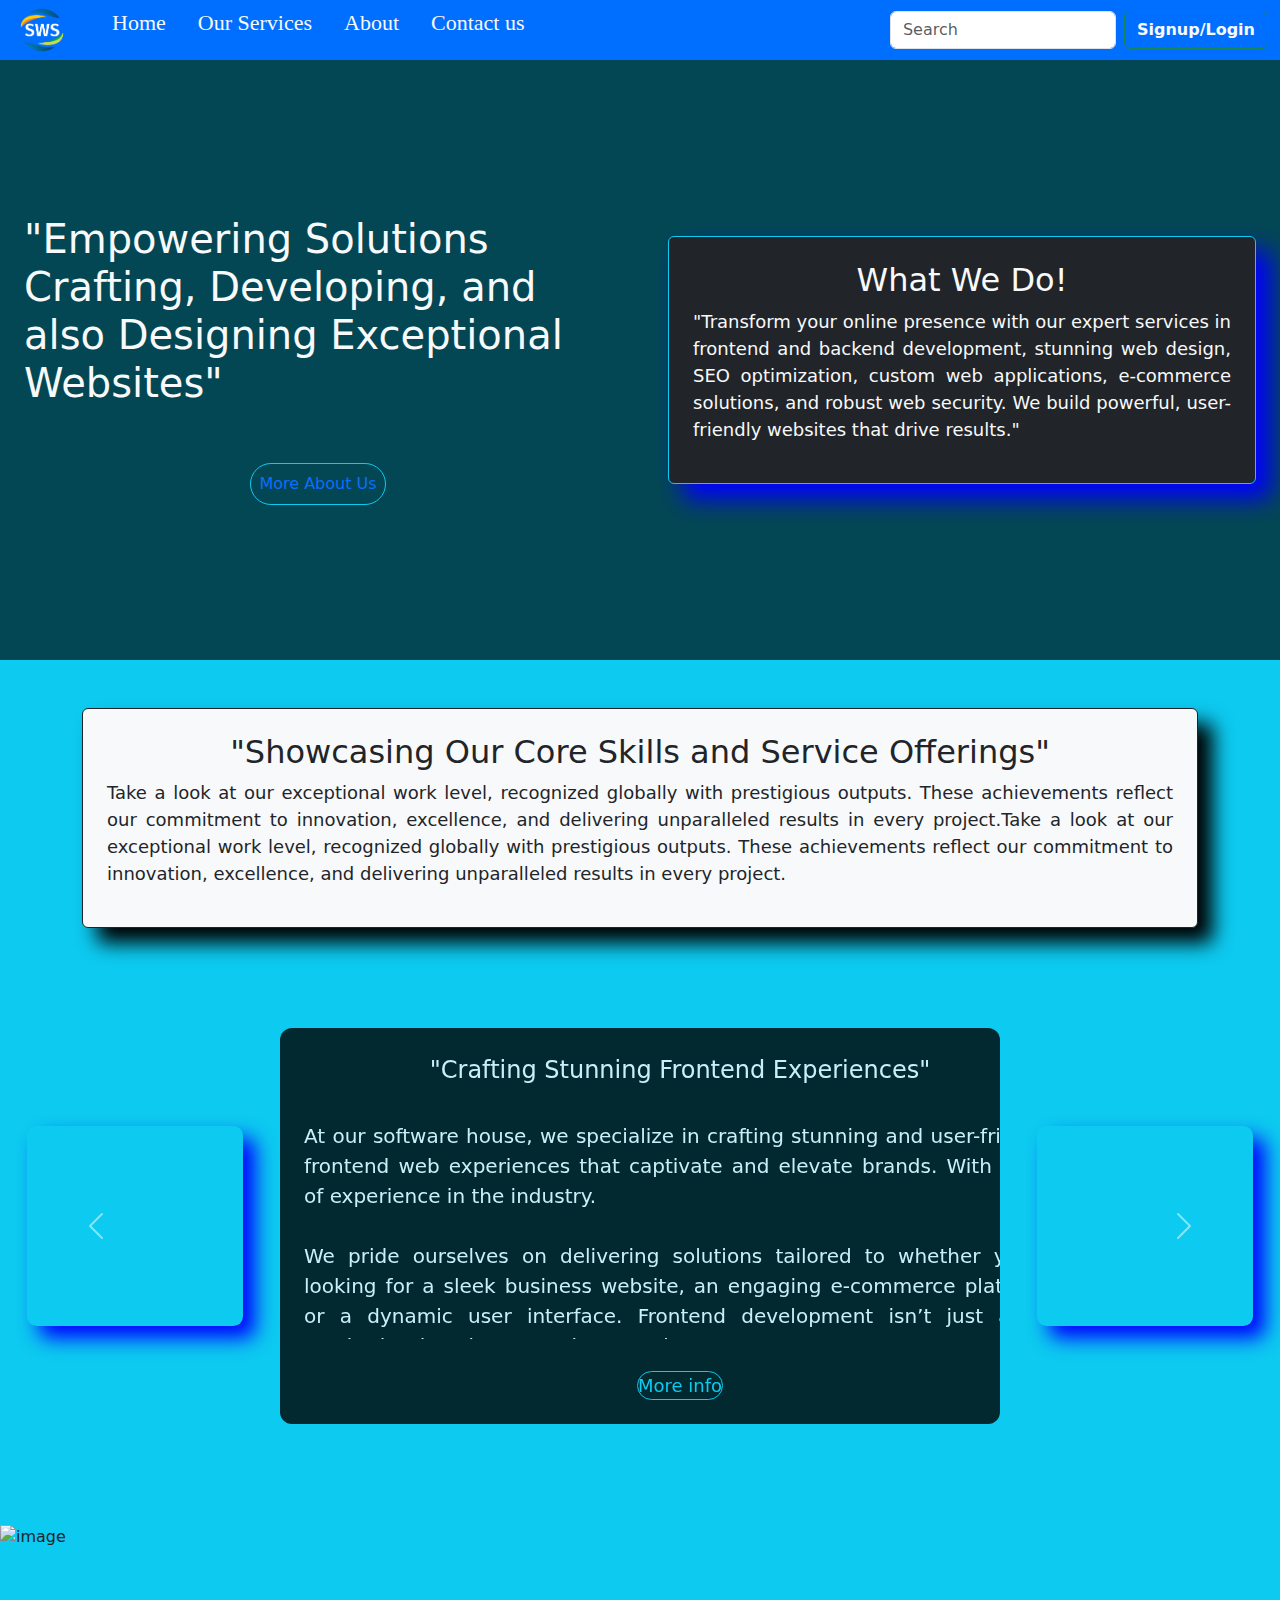
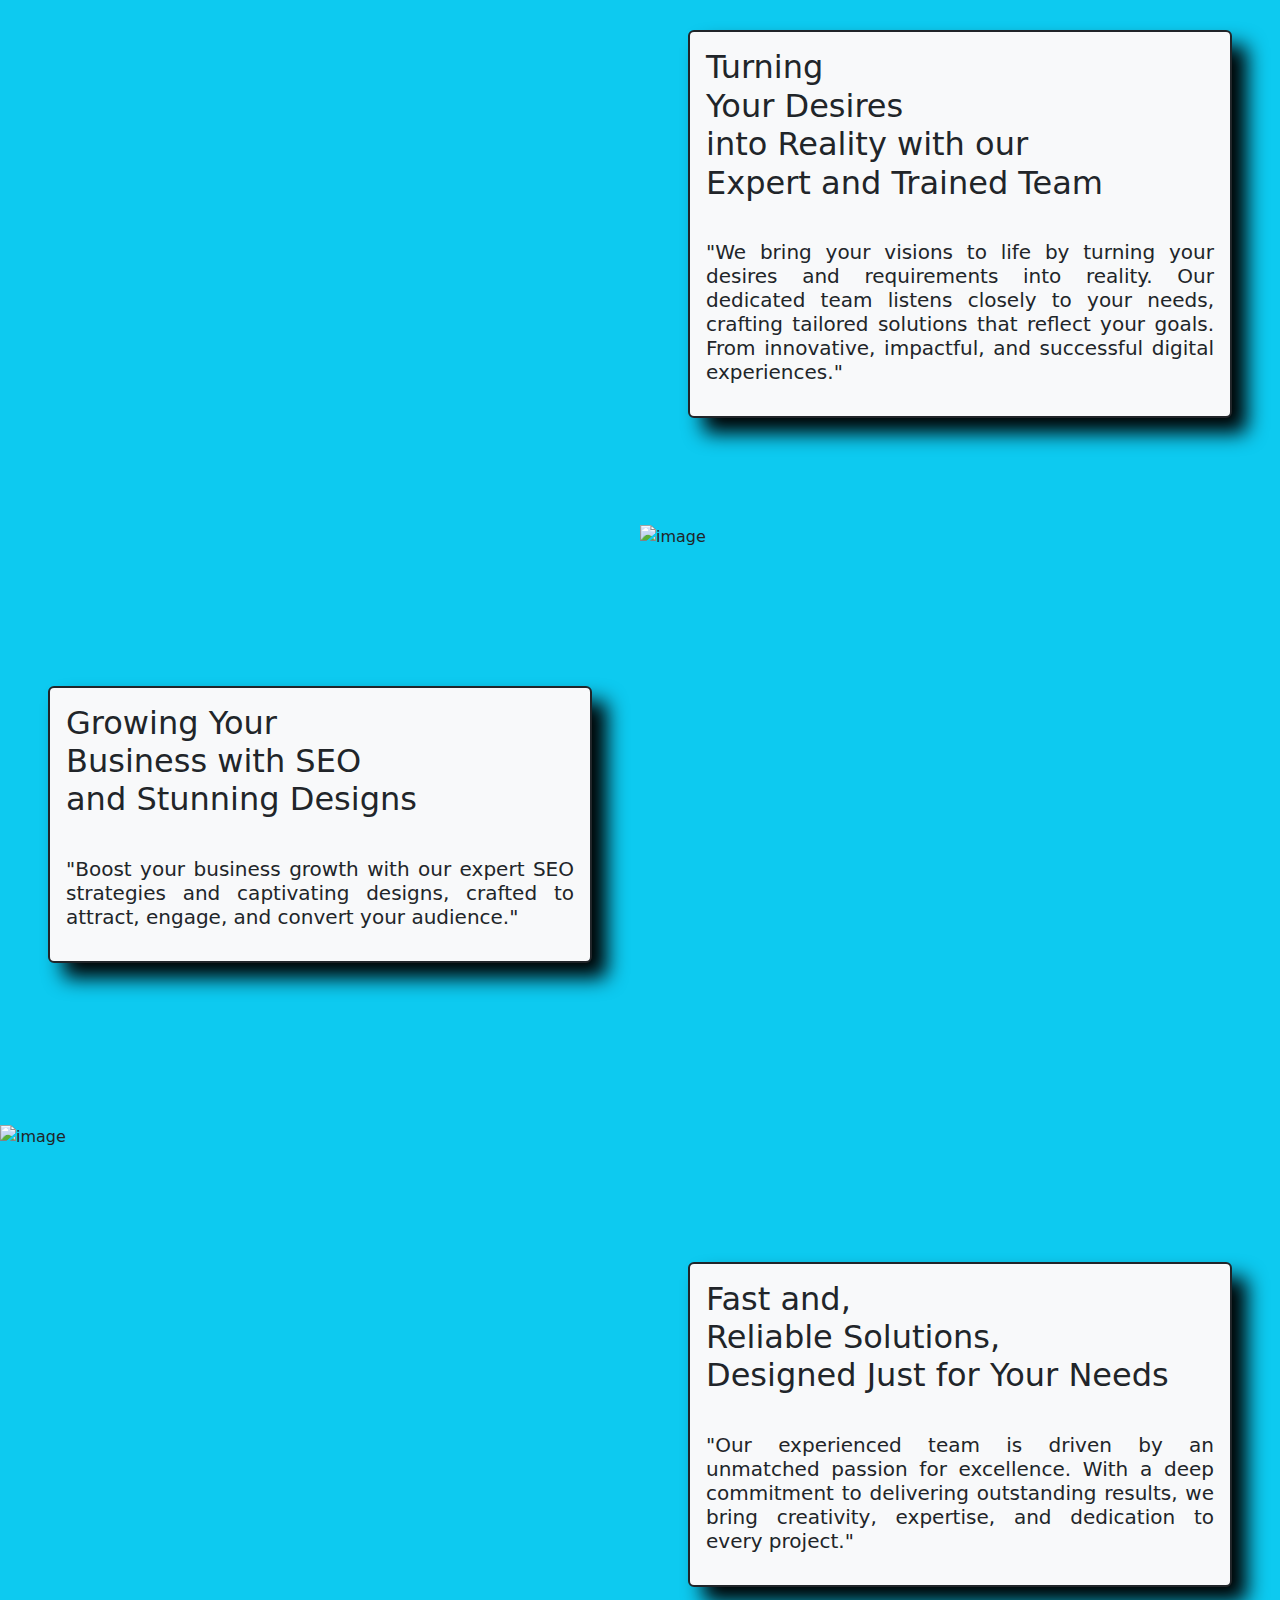
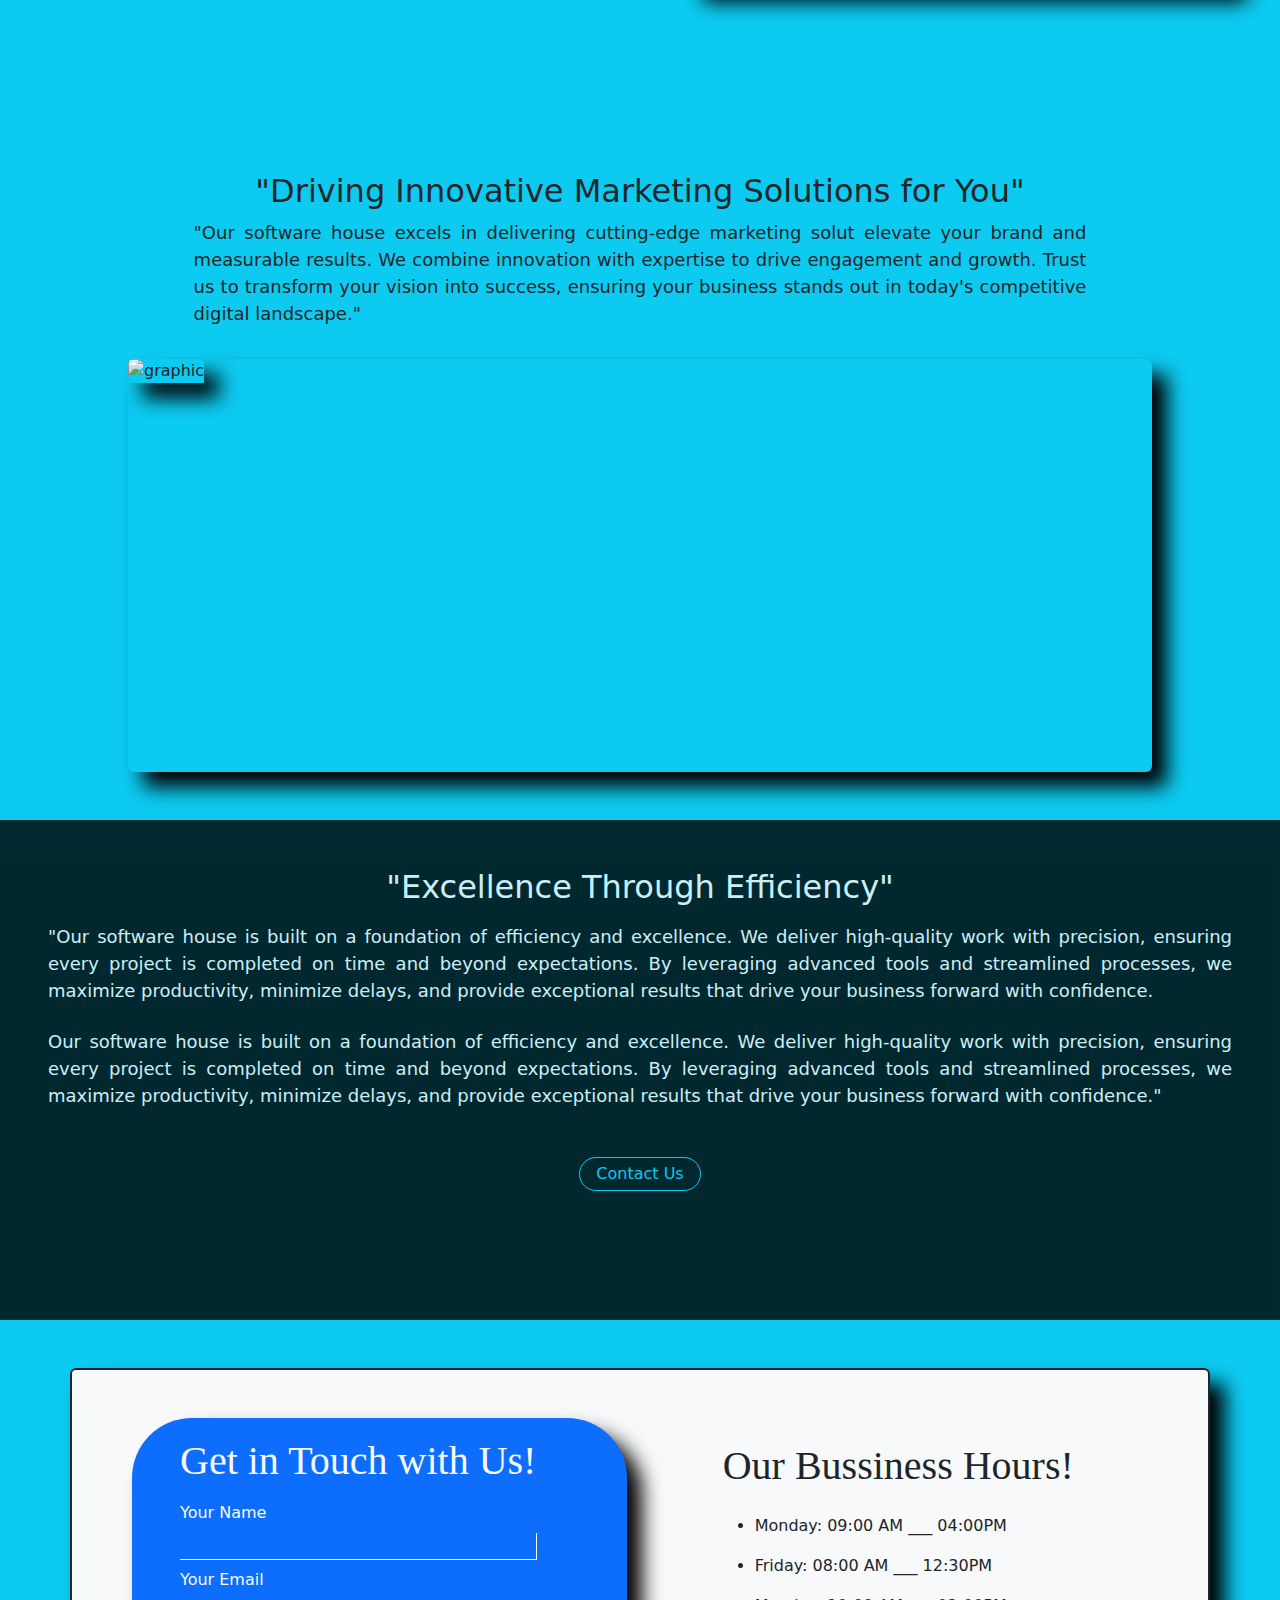
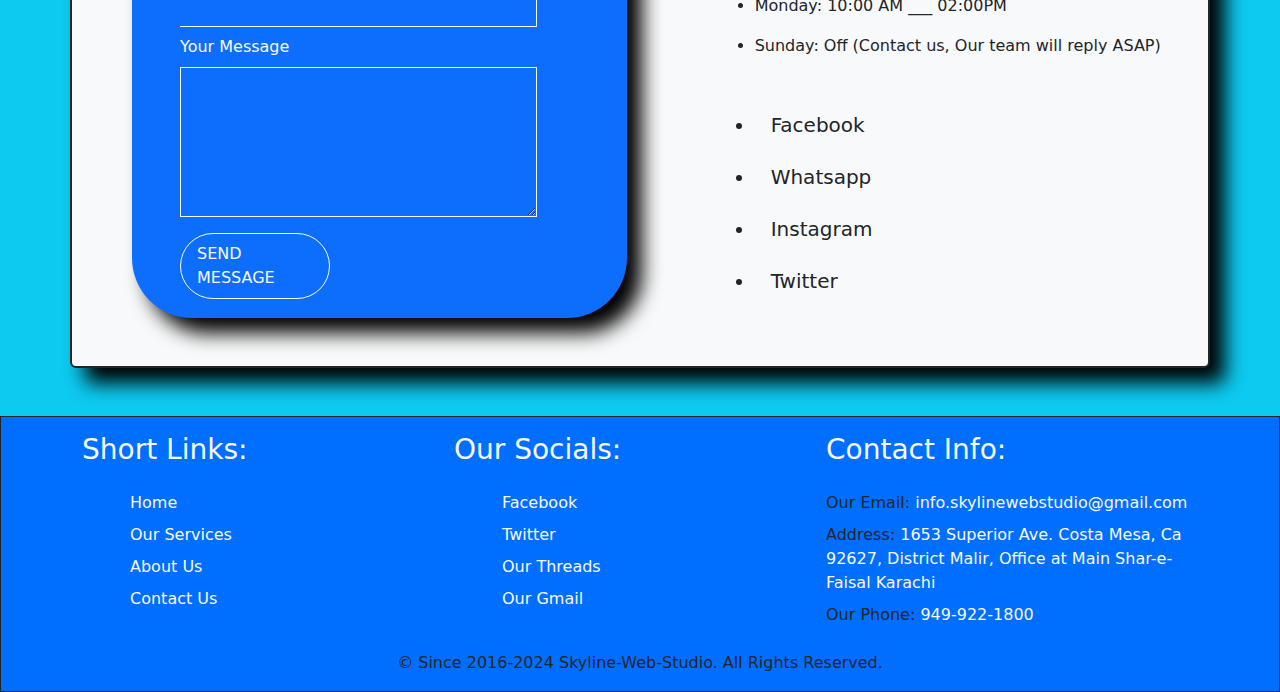
==== commit 66dbaf00: "all" ====
--- a/index.html
+++ b/index.html
@@ -7,16 +7,12 @@
     <script src="https://kit.fontawesome.com/bd9fd7b14d.js" crossorigin="anonymous"></script>
     <link href="https://cdn.jsdelivr.net/npm/bootstrap@5.3.3/dist/css/bootstrap.min.css" rel="stylesheet" integrity="sha384-QWTKZyjpPEjISv5WaRU9OFeRpok6YctnYmDr5pNlyT2bRjXh0JMhjY6hW+ALEwIH" crossorigin="anonymous">
     <style>
-       body{
-            background-color: #0DCAF0;
-        }
         .video-container {
             width: 100%;
             height: 600px;
             overflow: hidden;
             position: relative;
         }
-
         .video-container video {
             position: absolute;
             top: 50%;
@@ -26,503 +22,333 @@
             height: 100%;
             object-fit: cover;
         }
-
-        .overlay {
-            position: absolute;
-            display: flex;
-            flex-direction: row-reverse;
-            top: 0;
-            left: 0;
-            width: 100%;
-            height: 100%;
-            background-color: rgba(0, 0, 0, 0.65);
-            z-index: 1000;
-        }
-
-        .h-200 {
-            height: 200px;
-        }
-
-        .w-40 {
-            width: 40%;
-        }
-
-        .mt-200 {
-            margin-top: 200px;
-        }
-
-        .w-60 {
-            width: 60%;
-        }
-
-        .fs-8 {
-            font-size: 40px;
-        }
-
-        .lh-8 {
-            line-height: 60px;
-        }
-
-        .rounded1 {
-            border-radius: 60px;
-        }
-        .w-80{
-            width: 80%;
-        }
-
-        .h-500{
-            height: 500px;
-        }
-        .h-600{
-            height: 600px;
-        }
-        .me-6{
-            margin-right: 450px;
-        } 
-        .box-shadow {
-            box-shadow: 15px 15px 25px blue;
-        }
-
-        .hover-container:hover {
-            transform: scale(1.2);
-            transition: all 0.5s ease-out;
-            color: rgb(56, 186, 247) !important;
-        }
-
-        .hover-container {
-            animation: in-animation 5s ease-in-out 0s 1 normal;
-        }
-        .hover-box:hover{
-            background-color: transparent !important;
-            box-shadow: 15px 15px 20px blue;
-        }
-        .text-justify{
-            font-size: 18px;
-            text-align: justify;
-        }
-        .box-shadow1{
-            box-shadow: 15px 15px 20px rgb(0, 0, 0);
-        }
-
-        @keyframes in-animation {
-            0% {
-                transform: translateY(-100px);
-            }
-
-            100% {
-                transform: translateY(0px);
-            }
-        }
-        .carousel-container {
-            display: flex;
-            align-items: center;
-            justify-content: center;
-           gap: 10px;
-           position: relative;
-        }
-        .carousel-container img {
-         transition: transform 2s ease-in-out, opacity 4s ease;
-        
-        }
-
-        .small-div {
-           width: 300px;
-           height: 250px;
-           opacity: 1;
-           transform: scale(0.8);
-           border-radius: 12px;
-        }
-
-        .large-div {
-          width: 800px;
-          height: 396px;
-          opacity: 1;
-          transform: scale(1);
-          border-radius: 12px;
-        }
-        .imgs{
-            background-position: center;
-            background-repeat: no-repeat;
-            background-size: cover;
-        }
-        .bg-overlay{
-            width: 800px;
-            height: 396px;
-            background-color: black;
-            opacity: 0.8;
-        }
-        .bg-overlay2{
-            width: 100%;
-            height: 500px;
-            background-color: black;
-            opacity: 0.8;
-        }
-        .img1{
-    background-image: url(https://th.bing.com/th/id/OIP.gwSqUsBoUqwQJ4k6udVqZgHaFE?rs=1&pid=ImgDetMain);
-        }
-        .img2{
-            background-image: url(https://assets.thehansindia.com/h-upload/2021/07/31/1600x960_1092805-tech.jpg);
-        }
-        .img3{
-            background-image: url(https://img.freepik.com/premium-vector/digital-transformation-concept-digitization-business-processes-modern-technology-disruption_127544-3232.jpg);
-        }
-        .img4{
-            background-image: url(https://th.bing.com/th/id/OIP.RW_9fj_eehgD69MJbn4AKgHaEK?rs=1&pid=ImgDetMain);
-        }
-        .img5{
-            background-image: url(https://wallpapercave.com/wp/wp9153584.png);
-        }
-        .img6{
-            background-image: url(https://th.bing.com/th/id/R.b771160f9ef2c50ec2998f53005bae2e?rik=2ATxrGT01puiQw&riu=http%3a%2f%2f1.bp.blogspot.com%2f-FaeVhIRqeIc%2fVX7r6rp2ViI%2fAAAAAAAAQv4%2fE0Gc-YY3Btg%2fs1600%2fTechnology-Wallpapers-2.jpg&ehk=9ZpnTbwNG18dafyfkZyMFnAH9lUTHvCbRc57p1qAYm0%3d&risl=&pid=ImgRaw&r=0);
-        }
-        .bg-img{
-            background-image: url(https://shopsphere.co/wp-content/uploads/2024/07/web-1.png);
-        }
-        .bg-body{
-            background-color: blue;
-    
-        }
-        .h-500 {
-        height: 500px;
-    }
-
-    .w-100 {
-        width: 100%;
-    }
-
-    .imgs {
-        background-size: cover;
-        background-position: center;
-    }
-
-    .bg-overlay2 {
-        background-color: rgba(0, 0, 0, 0.5);
+      .overlay {
+        position: absolute;
+        display: flex;
+        flex-direction: row-reverse;
+        top: 0;
+        left: 0;
         width: 100%;
         height: 100%;
-        display: flex;
-        justify-content: center;
-        align-items: center;
+        background-color: rgba(0, 0, 0, 0.65);
+        z-index: 1000;
+  }
+  .lh-8{
+    line-height: 60px;
+  }
+  .h6 {
+    font-family: 'Playfair Display', serif;
+}
+.fs-8{
+    font-size: 40px;
+}
+.rounded1{
+    border-radius: 60px;
+}
+.w-40{
+    width: 40%;
+}
+.w-60{
+    width: 60%;
+}
+.w-80{
+    width: 80%;
+}
+.h-200{
+    height: 200px;
+}
+.h-500{
+    height: 500px;
+}
+.h-600{
+    height: 600px;
+}
+.me-6{
+    margin-right: 450px;
+}
+.mt-200{
+    margin-top: 200px;
+}
+.box-shadow{
+    box-shadow: 1px 1px 5px blue;
+    box-shadow: 15px 15px 25px blue;
+}
+.hover-container:hover{
+    transform: scale(1.2);
+    transition: all 0.5s ease-out;
+    color: rgb(56, 186, 247) !important;
+}
+.hover-container{
+    animation: in-animation 5s ease-in-out 0s 1 normal;
+}
+.hover-box:hover{
+    background-color: transparent !important;
+    box-shadow: 15px 15px 20px blue;
+}
+.text-justify{
+    font-size: 18px;
+    text-align: justify;
+}
+.box-shadow1{
+    box-shadow: 15px 15px 20px rgb(0, 0, 0);
+}
+@keyframes in-animation{
+    0%{
+        transform: translateY(-100px);
     }
-
-    .text-align {
-        text-align: center;
+    100%{
+        transform: translateY(0px);
     }
-
-    .rounded1 {
-        border-radius: 5px;
-    }
-        
-        @media (max-width: 768px) {
-            .video-container {
-                height: 400px;
-            }
-
-            .overlay {
-                flex-direction:column-reverse;
-                justify-content: center;
-                align-items: center;
-            }
-
-            .h-200,
-            .w-40 {
-                width: 90%;
-                height: auto;
-            }
-
-            .w-60 {
-                width: 90%;
-                text-align: center;
-            }
-
-            .mt-200 {
-                margin-top: 20px;
-            }
-
-            .fs-8 {
-                font-size: 30px;
-            }
-
-            .lh-8 {
-                line-height: 40px;
-            }
-
-            .me-6 {
-                margin-right: 0;
-            }
-            
-            .flex-direction {
-            flex-direction: column !important;
-           }
-
-           .full {
-                width: 100% !important;
-                height: auto !important;
-            }
-            .carousel-container {
-            flex-direction: column !important;
-        }
-
-        .small-div,
-        .large-div {
-            width: 100% !important;
-            height: auto !important;
-        }
-        .h-500 {
-            height: auto; 
-        }
-
-        .p-5 {
-            padding: 2rem; 
-        }
-
-        .lh-5 {
-            line-height: 1.8; 
-        }
-
-        h2 {
-            font-size: 1.5rem; 
-        }
-
-        p {
-            font-size: 1rem; 
-        }
-
-        .text-align {
-            text-align: left; 
-        }
-        .container {
-                flex-direction: column;
-                height: auto; 
-            }
-    
-            .w-40 {
-                width: 90%; 
-            }
-    
-            .h-500 {
-                height: auto;
-            }
-    
-            form {
-                padding: 1rem;
-            }
-    
-            ul {
-                padding-left: 1rem; 
-            }  
-            
-                .video-container {
-                height: 800px;
-                padding-bottom: 10px;
-            }
-
-            .h-200 {
-                margin-top: 10px;
-            }
-
-            .hover-container:hover {
-                transform: none;
-            }
-
-            .rounded1 {
-                border-radius: 30px;
-            }
-            .p-5 {
-            padding: 1rem; 
-                }
-
-        h2 {
-            font-size: 1.2rem; 
-        }
-
-        p {
-            font-size: 0.9rem; 
-        }
-        .bg-overlay{
-            width:100% ;
-            height: auto;
-        }
-    }
+}
+.carousel-container {
+  display: flex;
+  justify-content: center;
+  align-items: center;
+  gap: 10px;
+  position: relative;
+}
+
+.carousel-container img {
+  transition: transform 2s ease-in-out, opacity 4s ease;
+}
+
+.small-div {
+  width: 300px;
+  height: 250px;
+  opacity: 1;
+  transform: scale(0.8);
+  border-radius: 12px;
+}
+
+.large-div {
+  width: 800px;
+  height: 396px;
+  opacity: 1;
+  transform: scale(1);
+  border-radius: 12px;
+}
+.imgs{
+    background-position: center;
+    background-repeat: no-repeat;
+    background-size: cover;
+}
+.bg-overlay{
+    width: 800px;
+    height: 396px;
+    background-color: black;
+    opacity: 0.8;
+}
+.bg-overlay2{
+    width: 100%;
+    height: 500px;
+    background-color: black;
+    opacity: 0.8;
+}
+.img1{
+    background-image: url(https://th.bing.com/th/id/OIP.gwSqUsBoUqwQJ4k6udVqZgHaFE?rs=1&pid=ImgDetMain);
+}
+.img2{
+    background-image: url(https://assets.thehansindia.com/h-upload/2021/07/31/1600x960_1092805-tech.jpg);
+}
+.img3{
+    background-image: url(https://img.freepik.com/premium-vector/digital-transformation-concept-digitization-business-processes-modern-technology-disruption_127544-3232.jpg);
+}
+.img4{
+    background-image: url(https://th.bing.com/th/id/OIP.RW_9fj_eehgD69MJbn4AKgHaEK?rs=1&pid=ImgDetMain);
+}
+.img5{
+    background-image: url(https://wallpapercave.com/wp/wp9153584.png);
+}
+.img6{
+    background-image: url(https://th.bing.com/th/id/R.b771160f9ef2c50ec2998f53005bae2e?rik=2ATxrGT01puiQw&riu=http%3a%2f%2f1.bp.blogspot.com%2f-FaeVhIRqeIc%2fVX7r6rp2ViI%2fAAAAAAAAQv4%2fE0Gc-YY3Btg%2fs1600%2fTechnology-Wallpapers-2.jpg&ehk=9ZpnTbwNG18dafyfkZyMFnAH9lUTHvCbRc57p1qAYm0%3d&risl=&pid=ImgRaw&r=0);
+}
+.bg-img{
+    background-image: url(https://shopsphere.co/wp-content/uploads/2024/07/web-1.png);
+}
+.bg-body{
+    background-color: blue;
+}
+.overflow-dots{
+    text-overflow: ellipsis
+}
+
+
     </style>
 </head>
 <body class="bg-info">
-                    <!-- Div for placement of navbar  -->
+                                        <!-- Div for placement of navbar  -->
     <div id="navbar"></div>
-    <div class="container-fluid p-0">
+
+                                        <!-- Hero Section work  -->
         <div class="video-container">
-            <div class="overlay">
-                <div
-                    class="d-flex flex-column justify-content-center align-items-center box-shadow w-40 h-200 mt-200 bg-dark gap-2 rounded px-5 border border-1 border-info">
-                    <h2 class="text-light">What We Do!</h2>
-                    <p class="text-light">
-                        "Transform your online presence with our expert services in frontend and backend development,
-                        stunning web design, SEO optimization, custom web applications, e-commerce solutions, and robust
-                        web security. We build powerful, user-friendly websites that drive results."
+            <div class="overlay flex-column justify-content-center align-items-center flex-md-row gap-2">
+                <div class="d-flex flex-column justify-content-center align-items-center w-100 w-md-60 p-4 gap-5">
+                    <h2 class="in-animation hover-container text-light lh-md-8 fs-1 fs-md-8 text">"Empowering Solutions Crafting, Developing, and also Designing Exceptional Websites"</h2>
+                    <a href="/services.html" class="text-decoration-none border border-1 border-info rounded1 p-2 d-none d-md-block">More About Us</a>
+                </div>
+                <div class=" d-flex flex-column justify-content-center align-items-center w-100 w-md-40 p-4">
+                    <div class="d-flex flex-column justify-content-center align-items-center box-shadow lh-4 p-4 bg-dark rounded border border-1 border-info">
+                        <h2 class="text-light">What We Do!</h2>
+                        <p class="text-light text-justify">
+                            "Transform your online presence with our expert services in frontend and backend development,   stunning web design, SEO optimization, custom web applications, e-commerce solutions, and robust  web security. We build powerful, user-friendly websites that drive results."</p>
+                        <a href="/services.html" class="text-decoration-none border border-1 border-info rounded1 p-2 d-sm-none">More About Us</a>
+                    </div>
+                </div>
+            </div>
+            <video autoplay loop muted playsinline>
+                <source src="https://videos.pexels.com/video-files/3129671/3129671-uhd_2560_1440_30fps.mp4" 
+                type="video/mp4">
+            </video>
+        </div>
+
+  
+                                                 
+                                        <!-- First Section Work starts from here  -->
+<div class="d-flex flex-column justify-content-center align-items-center my-5 container w-md-60 ">
+    <div class="h-100 border border-1 border-dark bg-light p-4 text-justify box-shadow1 rounded hover-box">
+        <h2 class=" text-center">"Showcasing Our Core Skills and Service Offerings"</h2>
+        <p>Take a look at our exceptional work level, recognized globally with prestigious outputs. These achievements reflect our commitment to innovation, excellence, and delivering unparalleled results in every project.Take a look at our exceptional work level, recognized globally with prestigious outputs. These achievements reflect our commitment to innovation, excellence, and delivering unparalleled results in every project.</p>
+    </div>
+</div>
+                                        <!-- carousel section  -->
+  <section class="my-5">
+    <div id="customCarousel" class="carousel slide" data-bs-ride="carousel">
+      <div class="carousel-inner">
+      
+        <div class="carousel-item active">
+          <div class="carousel-container h-500">
+            <div class="small-div imgs img1 box-shadow d-none d-md-block"></div>
+            <div class="large-div imgs img2 overflow-hidden">
+                <div class="bg-overlay d-flex flex-column justify-content-center align-items-center gap-3 text-justify  rounded box-shadow1 p-4">
+                    <h2 class="text-light h4 h-sm-2 texr-wrap py-1">"Crafting Stunning Frontend Experiences"</h2>
+                    <p class="text-light fs-5 overflow-hidden py-2">At our software house, we specialize in crafting stunning and user-friendly frontend web experiences that captivate and elevate brands. With years of experience in the industry.<br><br>
+
+                    We pride ourselves on delivering solutions tailored to whether you're looking for a sleek business website, an engaging e-commerce platform, or a dynamic user interface.
+                    
+                    Frontend development isn’t just about aesthetics; it’s about creating seamless.</p>
+                    <a href="/contact.html" class="text-decoration-none text-info border border-1 border-info rounded1">More info</a>
+                </div>
+            </div>
+            <div class="small-div imgs img3 box-shadow d-none d-md-block"></div>            
+          </div>
+        </div>
+
+        <div class="carousel-item">
+          <div class="carousel-container h-500">
+            <div class="small-div imgs img2 box-shadow d-none d-md-block"></div>
+            <div class="large-div imgs img3">
+                <div class="bg-overlay d-flex flex-column justify-content-center align-items-center gap-3 text-justify p-4 rounded box-shadow1">
+                    <h2 class="text-light h4 h-sm-2 texr-wrap py-1">"Building Reliable Backend Solutions"</h2>
+                    <p class="text-light fs-5 overflow-hidden py-2">Our software house excels in building reliable and efficient backend solutions that power your digital platforms seamlessly. With expertise in server-side technologies, databases, and API integrations, we ensure your applications run smoothly and securely.<br><br> Our team focuses on creating robust, scalable systems tailored to meet your unique requirements.  
+
+                        We believe a strong backend is the foundation of any successful digital solution, enabling flawless functionality and a superior user experience.</p>
+                    <a href="/contact.html" class="text-decoration-none text-info border border-1 border-info py-1 px-3 rounded1">More info</a>
+                </div>
+            </div>
+            <div class="small-div imgs img4 box-shadow d-none d-md-block"></div>            
+          </div>
+        </div>
+        <div class="carousel-item">
+          <div class="carousel-container h-500">
+            <div class="small-div imgs img3 box-shadow d-none d-md-block"></div>
+            <div class="large-div imgs img4 overflow-hidden">
+                <div class="bg-overlay d-flex flex-column justify-content-center align-items-center gap-3 text-justify p-4 rounded box-shadow1">
+                    <h2 class="text-light h4 h-sm-2 texr-wrap py-1">"Creating Exceptional Web Designs"</h2>
+                    <p class="text-light fs-5 overflow-hidden py-2">Our team specializes in creating exceptional web designs that leave a lasting impression. We focus on blending aesthetics with functionality, ensuring every design is visually stunning and user-friendly.<br><br>From sleek layouts to responsive interfaces, our designs are tailored to meet your brand’s identity and goals. Let us transform your ideas into captivating digital experiences that engage your audience and elevate your online presence.</p>
+                    <a href="/contact.html" class="text-decoration-none text-info border border-1 border-info py-1 px-3 rounded1">More info</a>
+                </div>
+            </div>
+            <div class="small-div imgs img5 box-shadow d-none d-md-block"></div>            
+          </div>
+        </div>
+        <div class="carousel-item">
+          <div class="carousel-container h-500">
+            <div class="small-div imgs img4 box-shadow d-none d-md-block"></div>
+            <div class="large-div imgs img5 overflow-hidden">
+                <div class="bg-overlay d-flex flex-column justify-content-center align-items-center gap-3 text-justify p-4 rounded box-shadow1">
+                    <h2 class="text-light h4 h-sm-2 texr-wrap py-1">"Empowering Your Online Storefront"</h2>
+                    <p class="text-light fs-5 overflow-hidden py-2">We specialize in crafting e-commerce solutions that drive sales and enhance customer experience. From intuitive navigation to secure payment integrations, our designs ensure your online store is both functional and visually appealing.<br><br>Our team focuses on creating responsive, scalable platforms tailored to your business needs. Whether you’re starting fresh or revamping an existing store, we’re here to help you achieve success in the competitive world of e-commerce.
+
                     </p>
-                </div>
-                <div class="d-flex justify-content-center align-items-center h-100 w-60 flex-column">
-                    <h2 class="in-animation hover-container text-light lh-8 fs-8">"Empowering Solutions<br>Crafting,
-                        Developing, and also<br> Designing Exceptional Websites"</h2>
-                    <a href="/services.html"
-                        class="hover-container text-decoration-none text-info border border-1 border-info py-2 px-3 rounded1 mt-5 me-6">More
-                        About Us</a>
-                </div>
-            </div>
-            <video autoplay loop muted playsinline>
-                <source src="https://videos.pexels.com/video-files/3129671/3129671-uhd_2560_1440_30fps.mp4"
-                    type="video/mp4">
-            </video>
-        </div>
-    </div>
-    <div class="d-flex flex-column justify-content-center align-items-center mt-5">
-        <div class="w-60 h-100 border border-1 border-dark bg-light p-4 text-justify box-shadow1 rounded hover-box">
-            <h2>"Showcasing Our Core Skills and Service Offerings"</h2>
-            <p>Take a look at our exceptional work level, recognized globally with prestigious outputs. These achievements reflect our commitment to innovation, excellence, and delivering unparalleled results in every project.Take a look at our exceptional work level, recognized globally with prestigious outputs. These achievements reflect our commitment to innovation, excellence, and delivering unparalleled results in every project.</p>
-        </div>
-    </div>
-    <section class="my-5">
-        <div id="customCarousel" class="carousel slide" data-bs-ride="carousel">
-          <div class="carousel-inner">
-            <div class="carousel-item active">
-              <div class="carousel-container h-500">
-                <div class="small-div imgs img1 box-shadow"></div>
-                <div class="large-div imgs img2">
-                    <div class="bg-overlay d-flex flex-column justify-content-center align-items-center gap-3 text-justify p-5 rounded box-shadow1">
-                        <h2 class="text-light">"Crafting Stunning Frontend Experiences"</h2>
-                        <p class="text-light">At our software house, we specialize in crafting stunning and user-friendly frontend web experiences that captivate and elevate brands. With years of experience in the industry.<br><br>
+                    <a href="/contact.html" class="text-decoration-none text-info border border-1 border-info py-1 px-3 rounded1">More info</a>
+                </div>
+            </div>
+            <div class="small-div imgs img6 box-shadow d-none d-md-block"></div>            
+          </div>
+        </div>
+        <div class="carousel-item">
+          <div class="carousel-container h-500">
+            <div class="small-div imgs img5 box-shadow d-none d-md-block"></div>
+            <div class="large-div imgs img6 overflow-hidden">
+                <div class="bg-overlay d-flex flex-column justify-content-center align-items-center gap-3 text-justify p-4 rounded box-shadow1">
+                    <h2 class="text-light h4 h-sm-2 texr-wrap py-1">"Building Dynamic Web Applications"</h2>
+                    <p class="text-light fs-5 overflow-hidden py-2">We excel in developing dynamic web applications that combine performance, scalability, and user-centric design. Our expert team leverages cutting-edge technologies to create custom solutions tailored to your business needs. Whether it's an interactive platform.<br><br> A management tool, or a feature-rich application, we ensure seamless functionality and a superior user experience. Partner with us to transform your ideas into powerful web applications that drive efficiency and deliver outstanding results.</p>
+                    <a href="/contact.html" class="text-decoration-none text-info border border-1 border-info py-1 px-3 rounded1">More info</a>
+                </div>
+            </div>
+            <div class="small-div imgs img1 box-shadow d-none d-md-block"></div>            
+          </div>
+        </div>
+
+      </div>
+      <button class="carousel-control-prev" type="button" data-bs-target="#customCarousel" data-bs-slide="prev">
+        <span class="carousel-control-prev-icon" aria-hidden="true"></span>
+        <span class="visually-hidden">Previous</span>
+      </button>
+      <button class="carousel-control-next" type="button" data-bs-target="#customCarousel" data-bs-slide="next">
+        <span class="carousel-control-next-icon" aria-hidden="true"></span>
+        <span class="visually-hidden">Next</span>
+      </button>
+    </div>
     
-                        We pride ourselves on delivering solutions tailored to whether you're looking for a sleek business website, an engaging e-commerce platform, or a dynamic user interface.
-                        
-                        Frontend development isn’t just about aesthetics; it’s about creating seamless.</p>
-                        <a href="/contact.html" class="text-decoration-none text-info border border-1 border-info py-1 px-3 rounded1">More info</a>
-                    </div>
-                </div>
-                <div class="small-div imgs img3 box-shadow"></div>            
-              </div>
-            </div>
-    
-            <div class="carousel-item">
-              <div class="carousel-container h-500">
-                <div class="small-div imgs img2 box-shadow"></div>
-                <div class="large-div imgs img3">
-                    <div class="bg-overlay d-flex flex-column justify-content-center align-items-center gap-3 text-justify p-5 rounded box-shadow1">
-                        <h2 class="text-light">"Building Reliable Backend Solutions"</h2>
-                        <p class="text-light">Our software house excels in building reliable and efficient backend solutions that power your digital platforms seamlessly. With expertise in server-side technologies, databases, and API integrations, we ensure your applications run smoothly and securely.<br><br> Our team focuses on creating robust, scalable systems tailored to meet your unique requirements.  
-    
-                            We believe a strong backend is the foundation of any successful digital solution, enabling flawless functionality and a superior user experience.</p>
-                        <a href="/contact.html" class="text-decoration-none text-info border border-1 border-info py-1 px-3 rounded1">More info</a>
-                    </div>
-                </div>
-                <div class="small-div imgs img4 box-shadow"></div>            
-              </div>
-            </div>
-            <div class="carousel-item">
-              <div class="carousel-container h-500">
-                <div class="small-div imgs img3 box-shadow"></div>
-                <div class="large-div imgs img4">
-                    <div class="bg-overlay d-flex flex-column justify-content-center align-items-center gap-3 text-justify p-5 rounded box-shadow1">
-                        <h2 class="text-light">"Creating Exceptional Web Designs"</h2>
-                        <p class="text-light">Our team specializes in creating exceptional web designs that leave a lasting impression. We focus on blending aesthetics with functionality, ensuring every design is visually stunning and user-friendly.<br><br>From sleek layouts to responsive interfaces, our designs are tailored to meet your brand’s identity and goals. Let us transform your ideas into captivating digital experiences that engage your audience and elevate your online presence.</p>
-                        <a href="/contact.html" class="text-decoration-none text-info border border-1 border-info py-1 px-3 rounded1">More info</a>
-                    </div>
-                </div>
-                <div class="small-div imgs img5 box-shadow"></div>            
-              </div>
-            </div>
-            <div class="carousel-item">
-              <div class="carousel-container h-500">
-                <div class="small-div imgs img4 box-shadow"></div>
-                <div class="large-div imgs img5">
-                    <div class="bg-overlay d-flex flex-column justify-content-center align-items-center gap-3 text-justify p-5 rounded box-shadow1">
-                        <h2 class="text-light">"Empowering Your Online Storefront"</h2>
-                        <p class="text-light">We specialize in crafting e-commerce solutions that drive sales and enhance customer experience. From intuitive navigation to secure payment integrations, our designs ensure your online store is both functional and visually appealing.<br><br>Our team focuses on creating responsive, scalable platforms tailored to your business needs. Whether you’re starting fresh or revamping an existing store, we’re here to help you achieve success in the competitive world of e-commerce.
-    
-                        </p>
-                        <a href="/contact.html" class="text-decoration-none text-info border border-1 border-info py-1 px-3 rounded1">More info</a>
-                    </div>
-                </div>
-                <div class="small-div imgs img6 box-shadow"></div>            
-              </div>
-            </div>
-            <div class="carousel-item">
-              <div class="carousel-container h-500">
-                <div class="small-div imgs img5 box-shadow"></div>
-                <div class="large-div imgs img6">
-                    <div class="bg-overlay d-flex flex-column justify-content-center align-items-center gap-3 text-justify p-5 rounded box-shadow1">
-                        <h2 class="text-light">"Building Dynamic Web Applications"</h2>
-                        <p class="text-light">We excel in developing dynamic web applications that combine performance, scalability, and user-centric design. Our expert team leverages cutting-edge technologies to create custom solutions tailored to your business needs. Whether it's an interactive platform.<br><br> A management tool, or a feature-rich application, we ensure seamless functionality and a superior user experience. Partner with us to transform your ideas into powerful web applications that drive efficiency and deliver outstanding results.</p>
-                        <a href="/contact.html" class="text-decoration-none text-info border border-1 border-info py-1 px-3 rounded1">More info</a>
-                    </div>
-                </div>
-                <div class="small-div imgs img1 box-shadow"></div>            
-              </div>
-            </div>
-    
-          </div>
-          <button class="carousel-control-prev" type="button" data-bs-target="#customCarousel" data-bs-slide="prev">
-            <span class="carousel-control-prev-icon" aria-hidden="true"></span>
-            <span class="visually-hidden">Previous</span>
-          </button>
-          <button class="carousel-control-next" type="button" data-bs-target="#customCarousel" data-bs-slide="next">
-            <span class="carousel-control-next-icon" aria-hidden="true"></span>
-            <span class="visually-hidden">Next</span>
-          </button>
-        </div>
-        
-      </section>
-      <div class="container-fluid p-0">
-        <!-- First Section -->
-        <div class="d-flex w-100 h-500 bg-info flex-direction">
-            <div class="d-flex w-50 overflow-hidden h-auto full w-sm-100">
-                <img src="https://www.wipro.com/content/dam/nexus/en/ai/ai-tile-image-wega.jpg" alt="image" class="img-fluid h-100 w-100 w-sm-100 full">
-            </div>
-            <div class="d-flex px-3 pt-3 pb-3 lh-8 h6 w-50 h-100 flex-column align-items-center justify-content-center full">
-                <h2 class="border border-2 border-dark p-4 me-0 bg-light rounded box-shadow1 hover-box text-center">
-                    Turning<br>Your Desires<br>into Reality with our<br>Expert and Trained Team
-                    <br><br>
-                    <p class="fs-6 text-justify">
-                        "We bring your visions to life by turning your desires and requirements into reality. Our dedicated team listens closely to your needs, crafting tailored solutions that reflect your goals. From innovative, impactful, and successful digital experiences."
-                    </p>
-                </h2>
-            </div>
-        </div>
-    
-        <!-- Second Section -->
-        <div class="d-flex w-100 flex-column flex-wrap h-500 bg-info flex-md-row-reverse flex-direction">
-            <div class="d-flex w-50 overflow-hidden h-100 full">
-                <img src="https://www.wipro.com/content/dam/nexus/en/ai/ai-lady-new-image.jpg" alt="image" class="img-fluid h-100 w-100">
-            </div>
-            <div class="d-flex px-3 pt-3 pb-3 lh-8 h6 w-50 h-100 flex-column align-items-center justify-content-center full">
-                <h2 class="border border-2 border-dark p-4 bg-light rounded box-shadow1 hover-box text-center">
-                    Growing Your<br> Business with SEO<br>and Stunning Designs<br><br>
-                    <p class="fs-6 text-justify">
-                        "Boost your business growth with our expert SEO strategies and captivating designs, crafted to attract, engage, and convert your audience. Boost your business growth with our expert SEO strategies and captivating designs, crafted to attract, engage, and convert your audience."
-                    </p>
-                </h2>
-            </div>
-        </div>
-    
-        <!-- Third Section -->
-        <div class="d-flex w-100 flex-wrap h-500 bg-info flex-direction">
-            <div class="d-flex w-50 overflow-hidden h-100 full">
-                <img src="https://www.wipro.com/content/dam/nexus/en/ai/images/inspeactai-tile-3.jpg" alt="image" class="img-fluid h-100 w-100">
-            </div>
-            <div class="d-flex px-3 pt-3 pb-3 lh-8 h6 w-50 h-100 flex-column align-items-center justify-content-center full">
-                <h2 class="border border-2 border-dark p-4 me-0 bg-light rounded box-shadow1 hover-box text-center">
-                    Fast and,<br>Reliable Solutions,<br>Designed Just for Your Needs<br><br>
-                    <p class="fs-6 text-justify">
-                        "Our experienced team is driven by an unmatched passion for excellence. With a deep commitment to delivering outstanding results, we bring creativity, expertise, and dedication to every project. Our high junoon for work ensures innovative solutions, attention to detail, and a relentless focus on exceeding client expectations every step of the way."
-                    </p>
-                </h2>
-            </div>
-        </div>
-    </div>
-      
-
-                                                        <!-- Image section  -->
+  </section>
+
+
+
+                                     <!-- Second Section Work starts from here  -->
+
+
+    <div class="d-flex flex-column flex-md-row justify-content align-items-center w-100 h-md-500 h-600 bg-info">
+    <div class="h-100 w-100 w-md-50">
+        <img src="https://www.wipro.com/content/dam/nexus/en/ai/ai-tile-image-wega.jpg" alt="image" style="height: 100%; width: 100%;">
+    </div>
+    <div class="d-flex justify-content-center align-items-center h-100 w-100 w-md-50">
+        <div class="border border-2 border-dark bg-light rounded box-shadow1 hover-box p-3 m-md-5">
+            <h2>Turning<br>Your Desires<br>into Reality with our<br>Expert and Trained Team<BR><BR>
+            <p class="fs-5 text-justify">"We bring your visions to life by turning your desires and requirements into reality. Our dedicated team listens closely to your needs, crafting tailored solutions that reflect your goals. From innovative, impactful, and successful digital experiences."</p></h2>
+        </div>
+    </div>
+</div>
+
+<div class="d-flex flex-column-reverse flex-md-row justify-content align-items-center w-100 h-md-500 h-600 bg-info">
+    <div class="d-flex justify-content-center align-items-center h-100 w-100 w-md-50">
+        <div class="border border-2 border-dark bg-light rounded box-shadow1 hover-box p-3 m-md-5">
+            <h2>Growing Your<br> Business with SEO<br>and Stunning Designs<br><br>
+            <p class="fs-5 text-justify">"Boost your business growth with our expert SEO strategies and captivating designs, crafted to attract, engage, and convert your audience."</p></h2>
+        </div>
+    </div>
+    <div class="h-100 w-100 w-md-50">
+        <img src="https://www.wipro.com/content/dam/nexus/en/ai/ai-lady-new-image.jpg" alt="image" style="height: 100%; width: 100%;">
+    </div>
+</div>
+
+<div class="d-flex flex-column flex-md-row justify-content align-items-center w-100 h-md-500 h-600 bg-info">
+    <div class="h-100 w-100 w-md-50">
+        <img src="https://www.wipro.com/content/dam/nexus/en/ai/images/inspeactai-tile-3.jpg" alt="image" style="height: 100%; width: 100%;">
+    </div>
+    <div class="d-flex justify-content-center align-items-center h-100 w-100 w-md-50">
+        <div class="border border-2 border-dark bg-light rounded box-shadow1 hover-box p-3 m-md-5">
+            <h2>Fast and,<br>Reliable Solutions,<br>Designed Just for Your Needs<br><br>
+            <p class="fs-5 text-justify">"Our experienced team is driven by an unmatched passion for excellence. With a deep commitment to delivering outstanding results, we bring creativity, expertise, and dedication to every project."</p></h2>
+        </div>
+    </div>
+</div>
+ 
+
+                                                         <!-- Image section  /////  -->
 
 <div class=" d-flex flex-column justify-content-center align-items-center h-600 w-100 my-5 gap-3">
-    <div class="d-flex justify-content-center align-items-center flex-column w-80 text-justify">
+    <div class="d-flex justify-content-center align-items-center flex-column container w-md-80 text-justify">
         <h2 class="w-80 text-center">"Driving Innovative Marketing Solutions for You"</h2>
         <p class="w-80">"Our software house excels in delivering cutting-edge marketing solut elevate your brand and measurable results. We combine innovation with expertise to drive engagement and growth. Trust us to transform your vision into success, ensuring your business stands out in today's competitive digital landscape."</p>
     </div>
@@ -531,19 +357,26 @@
     </div>
 </div>
 
+    
+
+                                                <!-- Fixed background image section  ///// -->
+
 <div class="h-500 w-100 imgs bg-img">
-    <div class="bg-overlay2">
-        <div class="d-flex flex-column justify-content-center align-items-center p-5 w-100 h-100 lh-5 gap-3">
+    <div class="bg-overlay2 overflow-hidden">
+        <div class="d-flex flex-column justify-content-center align-items-center p-5 gap-2">
             <h2 class="text-light">"Excellence Through Efficiency"</h2>
-            <p class="text-light text-align">
-                "Our software house is built on a foundation of efficiency and excellence. We deliver high-quality work with precision, ensuring every project is completed on time and beyond expectations. By leveraging advanced tools and streamlined processes, we maximize productivity, minimize delays, and provide exceptional results that drive your business forward with confidence."
-            </p>
+            <p class="text-light text-justify">"Our software house is built on a foundation of efficiency and excellence. We deliver high-quality work with precision, ensuring every project is completed on time and beyond expectations. By leveraging advanced tools and streamlined processes, we maximize productivity, minimize delays, and provide exceptional results that drive your business forward with confidence.<p class="d-none d-md-block text-light text-justify"> Our software house is built on a foundation of efficiency and excellence. We deliver high-quality work with precision, ensuring every project is completed on time and beyond expectations. By leveraging advanced tools and streamlined processes, we maximize productivity, minimize delays, and provide exceptional results that drive your business forward with confidence."</p></p>
             <a href="/contact.html" class="text-decoration-none text-info border border-1 border-info py-1 px-3 rounded1">Contact Us</a>
         </div>
     </div>
-</div>
-<div class="container h-600 d-flex justify-content-evenly align-items-center bg-light hover-box box-shadow1 rounded border border-2 border-dark my-5">
-    <div class="d-flex w-40 h-500 bg-primary text-light rounded1 box-shadow1">
+    
+</div>
+
+
+                                                <!-- Last section to add contact shortcut  //// -->
+
+<div class="container h-md-600 h-100 d-flex justify-content-evenly align-items-center flex-column flex-md-row bg-light hover-box box-shadow1 rounded border border-2 border-dark my-5">
+    <div class="d-flex w-md-40 w-100 h-500 bg-primary text-light rounded1 box-shadow1 m-5">
         <form action="submit" class="w-100 h-100 d-flex flex-column justify-content-center ps-5 gap-2">
             <h2 class="h6 fs-1">Get in Touch with Us!</h2>
             <label for="text">Your Name</label>
@@ -555,28 +388,24 @@
             <a href="skylinewebstudio@gmail.com" class="text-decoration-none text-light border border-1 border-light mt-2 py-2 px-3 rounded1" style="width: 150px;">SEND MESSAGE</a>
         </form>
     </div>
-    <div class="w-40 h-500 ps-5 pt-4">
+    <div class="w-md-40 w-100 h-500 ps-5 pt-4">
         <form action="info" class="">
-            <h2 class="h6 fs-1">Our Business Hours!</h2>
+            <h2 class="h6 fs-1">Our Bussiness Hours!</h2>
             <ul>
-                <li class="py-3">Monday: 09:00 AM _ 04:00 PM</li>
-                <li class="pb-3">Friday: 08:00 AM _ 12:30 PM</li>
-                <li class="pb-3">Monday: 10:00 AM _ 02:00 PM</li>
+                <li class="py-3">Monday: 09:00 AM ___ 04:00PM</li>
+                <li class="pb-3">Friday: 08:00 AM ___ 12:30PM</li>
+                <li class="pb-3">Monday: 10:00 AM ___ 02:00PM</li>
                 <li>Sunday: Off (Contact us, Our team will reply ASAP)</li>
             </ul>
         </form>
         <ul class="pt-3">
             <li class="py-3 fs-5"><i class="fa-brands fa-facebook text-primary fs-4 pe-3"></i> Facebook</li>
-            <li class="pb-3 fs-5"><i class="fa-brands fa-square-whatsapp text-success fs-4 pe-3"></i> WhatsApp</li>
+            <li class="pb-3 fs-5"><i class="fa-brands fa-square-whatsapp text-success fs-4 pe-3"></i> Whatsapp</li>
             <li class="pb-3 fs-5"><i class="fa-brands fa-square-instagram text-danger fs-4 pe-3"></i> Instagram</li>
             <li class="fs-5"><i class="fa-brands fa-twitter text-primary fs-4 pe-3"></i> Twitter</li>
         </ul>
     </div>
 </div>
-
-    
-
-
 <script src="scripts.js" defer></script>
 
                                                 <!-- Footer  -->
